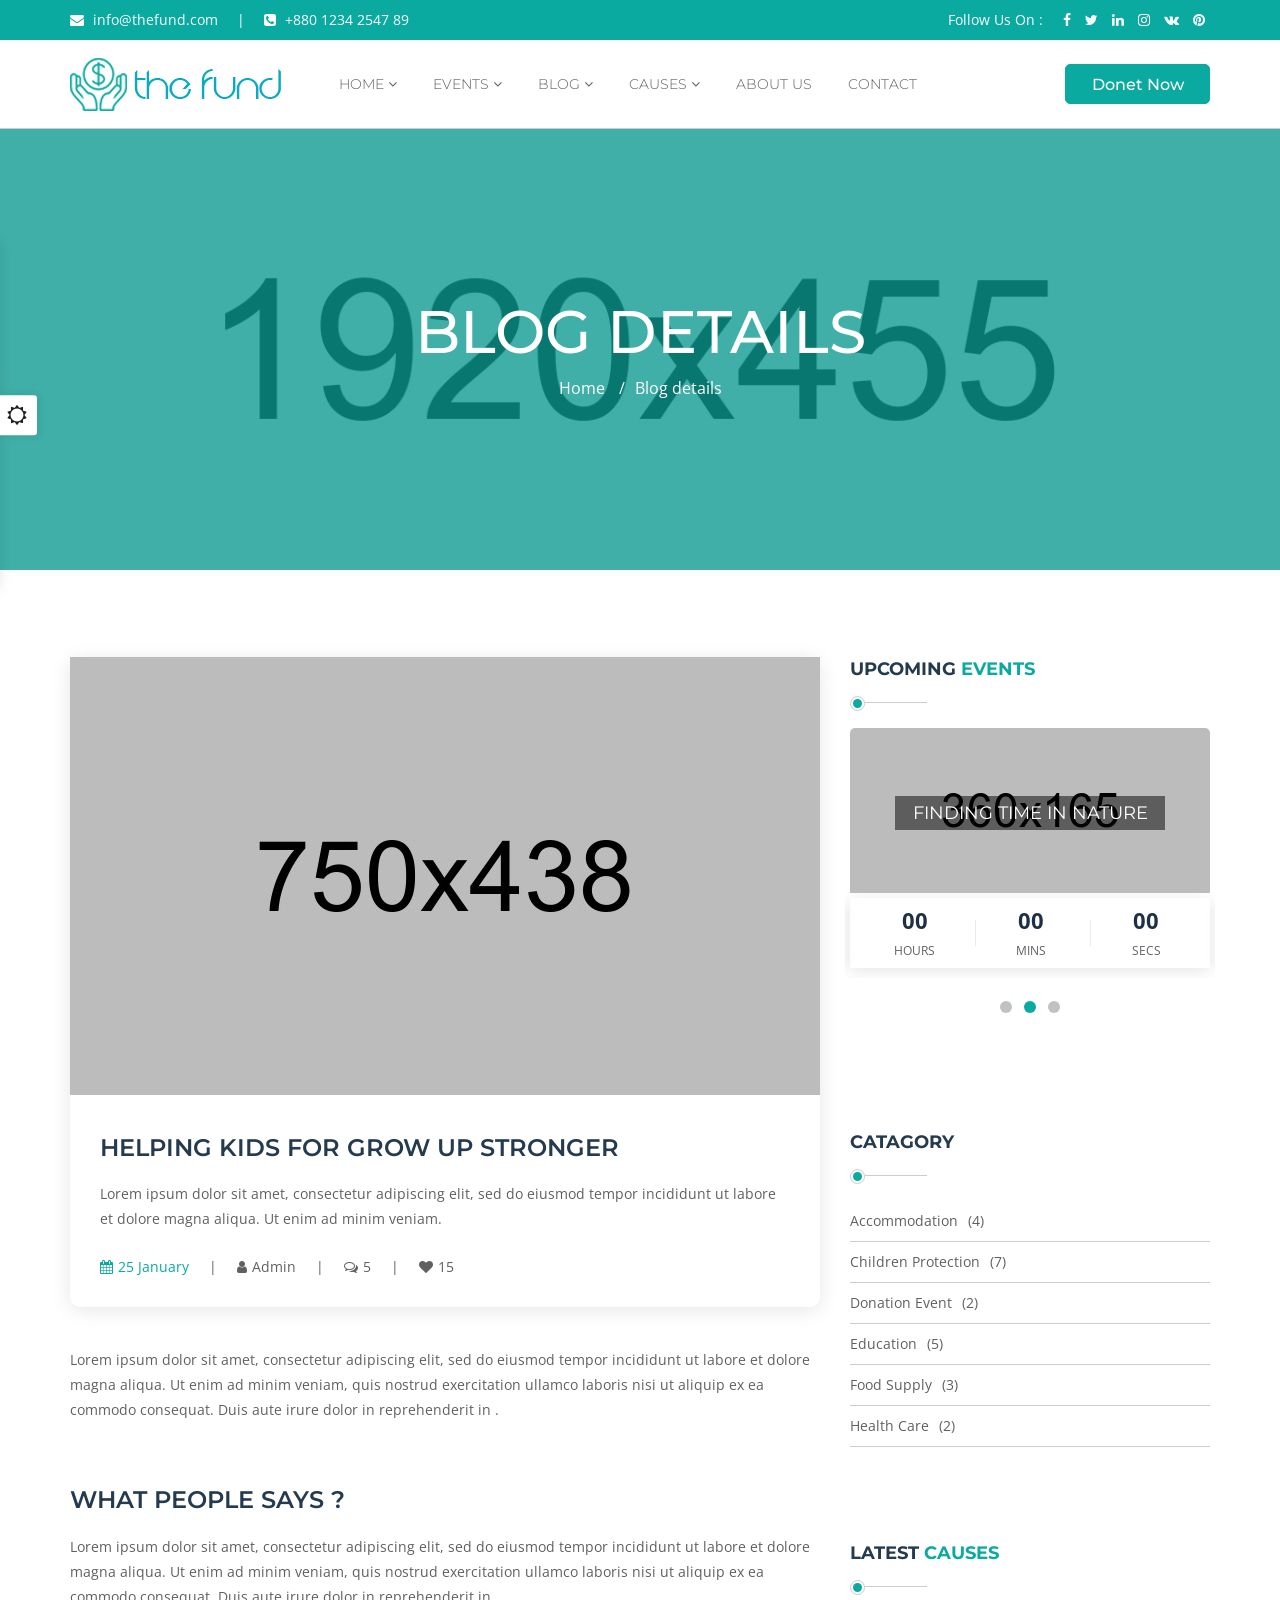
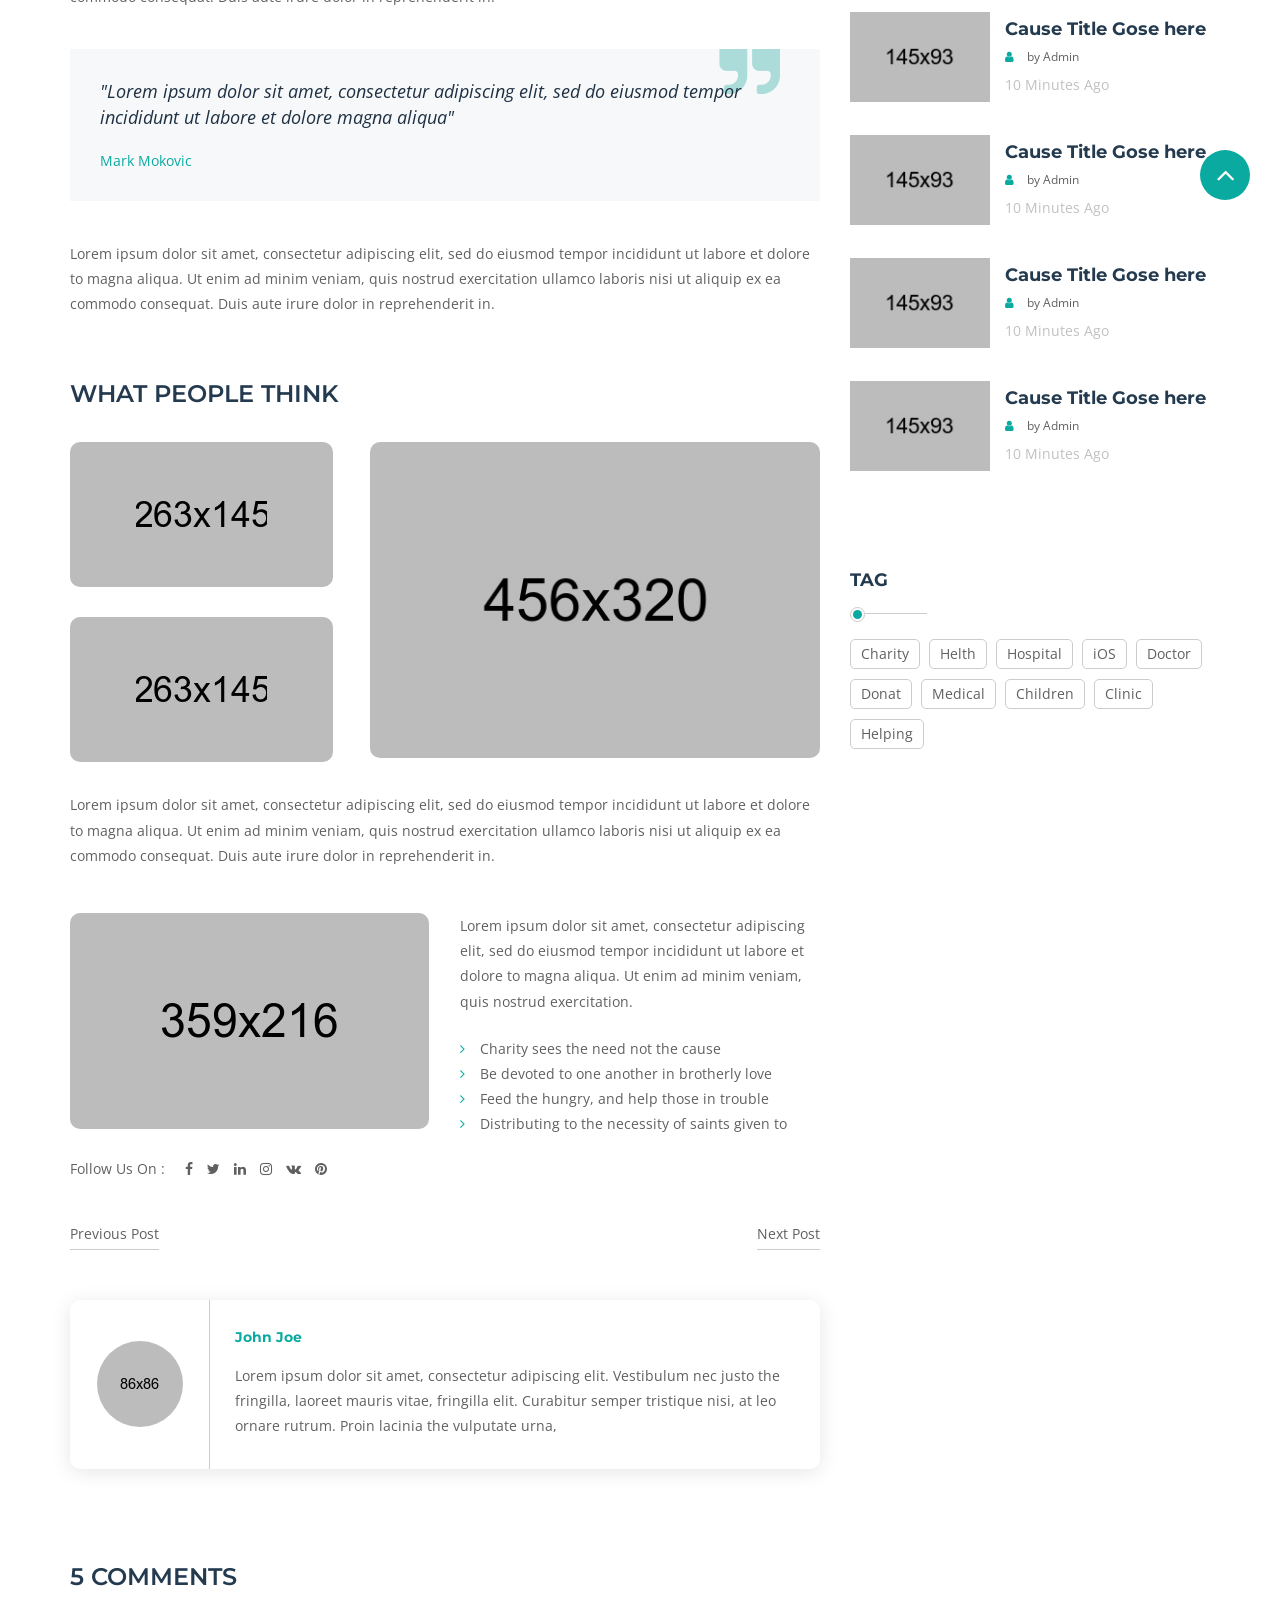
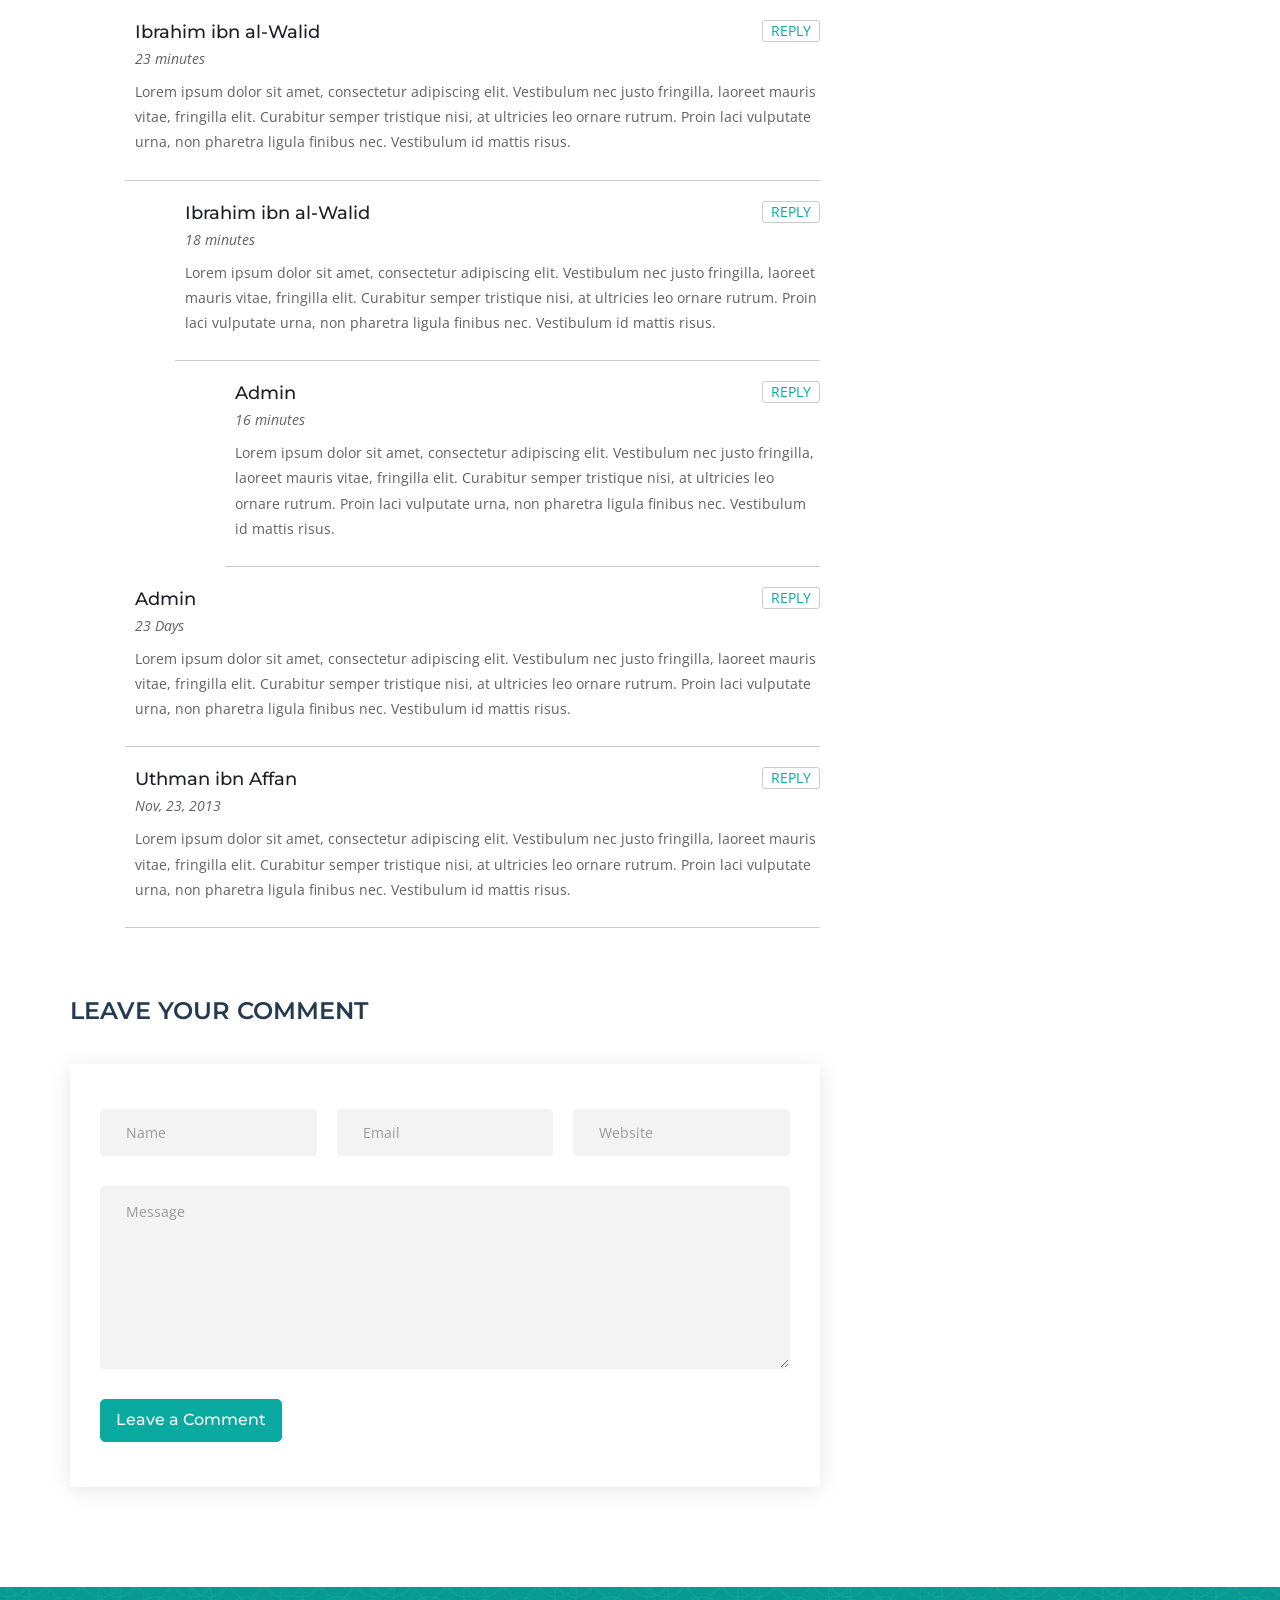
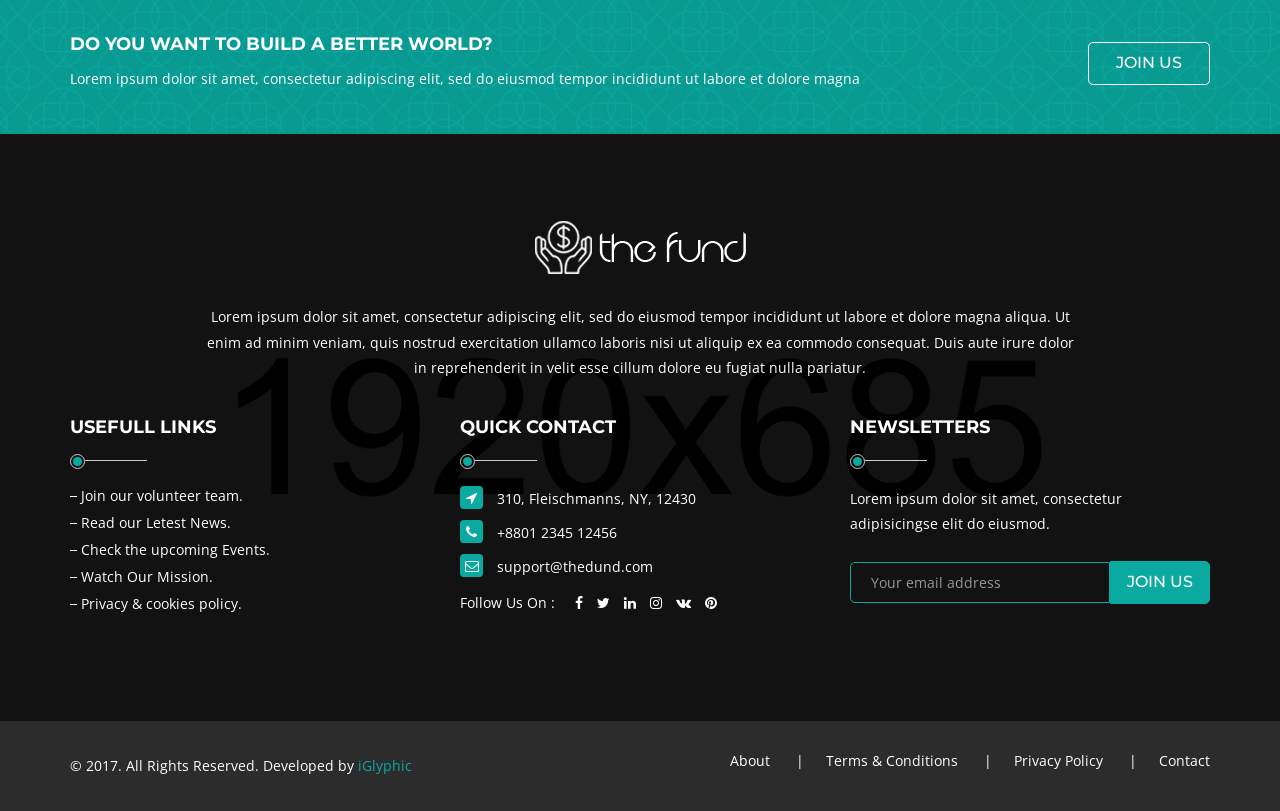
==== blog-details.html @ 868f1529 "agregando contenido original" ====
<!DOCTYPE html>
<html lang="en">
<head>
    <meta charset="utf-8">
    <meta http-equiv="x-ua-compatible" content="ie=edge">
    <title>The Fund</title>
    <meta name="description" content="">
    <meta name="viewport" content="width=device-width, initial-scale=1">
    <!-- ================= Favicon ================== -->
    <link rel="icon" sizes="72x72" href="images/favicon-96x96.png">
    <!-- Google Font -->
    <link href="https://fonts.googleapis.com/css?family=Montserrat:100,200,300,400,500,600,700,800,900%7COpen+Sans:300,400,600,700,800" rel="stylesheet">
    <!-- Font Awesome css-->
    <link rel="stylesheet" href="css/font-awesome.min.css">
    <!-- Bootsrap css-->
    <link rel="stylesheet" href="css/bootstrap.min.css">
    <!-- Magnific Popup-->
    <link rel="stylesheet" href="css/magnific-popup.css">
    <!-- Select2 -->
    <link rel="stylesheet" href="css/select2.min.css">
    <!-- Countdown css-->
   <link rel="stylesheet" href="css/jquery.countdown.css">
    <!-- Animate css-->
    <link rel="stylesheet" href="css/animate.css">
    <!-- Style-->
    <link rel="stylesheet" href="css/style.css">
    <!-- Color Swhicher css-->
	<link data-style="color-style" rel="stylesheet" href="css/color-blue.css">
    <!-- Modernizr-->
    <script src="js/modernizr-2.8.3.min.js"></script>
</head>
<body>
    <!--[if lt IE 8]>
        <p class="browserupgrade">You are using an <strong>outdated</strong> browser. Please <a href="http://browsehappy.com/">upgrade your browser</a> to improve your experience.</p>
    <![endif]-->
    <div class="preloader">
        <div class="loader-inner ball-scale-multiple">
            <div></div>
            <div></div>
            <div></div>
        </div>
    </div>
    <!--/.preloader-->
    <div class="color-shicher-wraper">
        <div class="swhicher-button">
            <button data-att="color-yellow" type="button" class="yellow-bg"></button>
            <button data-att="color-green" type="button" class="green-bg"></button>
            <button data-att="color-cyan" type="button" class="cyan-bg"></button>
            <button data-att="color-red" type="button" class="red-bg"></button><br/>
            <button data-att="color-purple" type="button" class="purple-bg"></button>
            <button data-att="color-pink" type="button" class="pink-bg"></button>
            <button data-att="color-gradient" type="button" class="gradient-bg"></button><br/><br/>
            <div class="tobar-fixed-check">
                <input type="checkbox" id="topbar-fixed"/><label for="topbar-fixed"> Menu fixed when scroll </label>
            </div>
            <div class="backtop-top-check">
                <input type="checkbox" id="backtotop-fixed"/><label for="backtotop-fixed"> Back to top hide/show</label>
            </div>
            <div class="removetopbar">
                <input type="checkbox" id="topbar-checked"/><label for="topbar-checked"> Topbar show/hide </label>
            </div><br/>
            <a href="#" class="btn">Purchase</a>
        </div>
        <div class="setting-button-wrapper">
            <button type="button" class="setting-button"></button>
        </div>
    </div><!--/.color-shicher-wraper-->
    <header class="fund-header">
        <div class="top-bar base-bg">
            <div class="container">
                <div class="row">
                    <div class="col-sm-6 text-xs-center">
                        <div class="top-bar__contact">
                            <i class="fa fa-envelope"></i> <span class="pdl5">info@thefund.com</span>
                            <span class="pdl15 pdr15">|</span>
                            <i class="fa fa-phone-square"></i> <span class="pdl5">+880 1234 2547 89</span>
                        </div>
                    </div>
                    <div class="col-sm-6 text-right text-xs-center">
                        <div class="social-icons ">
                            <span>Follow Us On : </span>
                            <ul class="list-inline pdl20">
                                <li><a href="#"><i class="fa fa-facebook"></i> </a> </li>
                                <li><a href="#"><i class="fa fa-twitter"></i> </a> </li>
                                <li><a href="#"><i class="fa fa-linkedin"></i> </a> </li>
                                <li><a href="#"><i class="fa fa-instagram"></i> </a> </li>
                                <li><a href="#"><i class="fa fa-vk"></i> </a> </li>
                                <li><a href="#"><i class="fa fa-pinterest"></i> </a> </li>
                            </ul>
                        </div>
                    </div>
                </div>
            </div>
        </div>
    </header>
    <nav class="mobile-background-nav">
        <div class="mobile-inner">
            <span class="mobile-menu-close"><i class="icon-icomooon-close"></i></span>
            <ul class="menu-accordion">
                <li><a href="index.html" class="has-submenu">Home <i class="fa fa-angle-down"></i></a>
                    <ul class="dropdown">
                        <li><a href="index.html">Home One</a></li>
                        <li><a href="index-two.html">Home Two</a></li>
                    </ul>
                </li>
                <li><a href="events.html" class="has-submenu">Events<i class="fa fa-angle-down"></i></a>
                    <ul class="dropdown">
                        <li><a href="events.html">Events</a></li>
                        <li><a href="event-details.html">Event Details</a></li>
                    </ul>
                </li>
                <li><a href="blog.html" class="has-submenu">Blog<i class="fa fa-angle-down"></i></a>
                    <ul class="dropdown">
                        <li><a href="blog.html">Blog</a></li>
                        <li><a href="blog-details.html">Blog Details</a></li>
                    </ul>
                </li>
                <li><a href="causes.html" class="has-submenu">Causes<i class="fa fa-angle-down"></i></a>
                    <ul class="dropdown">
                        <li><a href="causes.html">Causes</a></li>
                        <li><a href="causes-details.html">Causes Details</a></li>
                    </ul>
                </li>
                <li><a href="about-us.html">About Us</a></li>
                <li><a href="contact-us.html">Contact</a></li>
           </ul>
        </div>
    </nav>
    <div class="main-menu-area">
        <div class="container">
            <div class="menu-logo">
                <div class="logo">
                    <a href="index.html" class="logo-index"><img src="images/logo.png" alt="" /></a>
                </div>
                <nav id="easy-menu">
                    <ul class="menu-list">
                        <li><a href="index.html">Home <i class="fa fa-angle-down"></i></a>
                            <ul class="dropdown">
                                <li><a href="index.html">Home One</a></li>
                                <li><a href="index-two.html">Home Two</a></li>
                            </ul>
                        </li>
                        <li><a href="events.html">Events <i class="fa fa-angle-down"></i></a>
                            <ul class="dropdown">
                                <li><a href="events.html">Events</a></li>
                                <li><a href="event-details.html">Event Details</a></li>
                            </ul>
                        </li>
                        <li><a href="blog.html">Blog <i class="fa fa-angle-down"></i></a>
                            <ul class="dropdown">
                                <li><a href="blog.html">Blog</a></li>
                                <li><a href="blog-details.html">Blog Details</a></li>
                            </ul>
                        </li>
                        <li><a href="causes.html">Causes <i class="fa fa-angle-down"></i></a>
                            <ul class="dropdown">
                                <li><a href="causes.html">Causes</a></li>
                                <li><a href="causes-details.html">Causes Details</a></li>
                            </ul>
                        </li>
                        <li><a href="about-us.html">About Us</a></li>
                        <li><a href="contact-us.html">Contact</a></li>
                   </ul>
               </nav><!--#easy-menu-->
               <div class="donate-button-wrap">
                   <a href="donate.html" class="btn base-bg hidden-xs hidden-sm">Donet Now</a>
                   <a href="#" class="hidden-lg hidden-md" id="humbarger-icon"><i class="fa fa-bars"></i> </a>
               </div>
            </div>
        </div>
    </div>
    <div class="banner-area banner-area--blog all-text-white text-center">
        <div class="container">
            <div class="row">
                <div class="col-md-12">
                    <h1 class="page-title">BLOG DETAILS</h1>
                    <ul class="fund-breadcumb">
                        <li><a href="index.html">Home</a> </li>
                        <li><a href="blog-details.html">Blog details</a> </li>
                    </ul>
                </div>
            </div>
        </div>
    </div>
    <div class="main-content section-padding">
        <div class="container">
            <div class="row">
                <div class="col-md-8">
                    <div class="blog-details">
                        <div class="blog-details-top mb40">
                            <div class="blog-details-image mb10">
                                <img src="images/blog/blog-details1.jpg" alt="blog details">
                            </div>
                            <div class="blog-details-top__text-content">
                                <h3 class="blog-details__title">HELPING KIDS FOR GROW UP STRONGER</h3>
                                <p>Lorem ipsum dolor sit amet, consectetur adipiscing elit, sed do eiusmod tempor incididunt ut labore et dolore magna aliqua. Ut enim ad minim veniam.</p>
                                <div class="blog-details__meta">
                                    <div class="blog-details__meta-item base-color"><i class="fa fa-calendar pdr5"></i>25 January</div>
                                    <div class="blog-details__meta-item"><i class="fa fa-user pdr5"></i>Admin</div>
                                    <div class="blog-details__meta-item"><i class="fa fa-comments-o pdr5"></i>5</div>
                                    <div class="blog-details__meta-item"><i class="fa fa-heart pdr5"></i>15</div>
                                </div>
                            </div>
                        </div>
                        <p>Lorem ipsum dolor sit amet, consectetur adipiscing elit, sed do eiusmod tempor incididunt ut labore et dolore magna aliqua. Ut enim ad minim veniam, quis nostrud exercitation ullamco laboris nisi ut aliquip ex ea commodo consequat. Duis aute irure dolor in reprehenderit in .</p><br/><br/>
                        <h3 class="blog-details__title">WHAT PEOPLE SAYS ?</h3>
                        <p>Lorem ipsum dolor sit amet, consectetur adipiscing elit, sed do eiusmod tempor incididunt ut labore et dolore magna aliqua. Ut enim ad minim veniam, quis nostrud exercitation ullamco laboris nisi ut aliquip ex ea commodo consequat. Duis aute irure dolor in reprehenderit in.</p>
                        <div class="quote-box ash-white-bg mb40 mt40">
                            <i class="fa fa-quote-left quote-icon"></i>
                            <em class="quote-text nv-color">"Lorem ipsum dolor sit amet, consectetur adipiscing elit, sed do eiusmod tempor  incididunt ut labore et dolore magna aliqua"</em><br/><br/>
                            <span class="base-color">Mark Mokovic</span>
                        </div>
                        <p>Lorem ipsum dolor sit amet, consectetur adipiscing elit, sed do eiusmod tempor incididunt ut labore et dolore to magna aliqua. Ut enim ad minim veniam, quis nostrud exercitation ullamco laboris nisi ut aliquip ex ea commodo consequat. Duis aute irure dolor in reprehenderit in. </p>
                        <br/><br/>
                        <h3 class="blog-details__title">WHAT PEOPLE THINK</h3>
                        <div class="images-box-wrap pdt15">
                            <div class="left-images">
                                <img src="images/blog/blog-details2.jpg" class="mb30 img-round" alt="">
                                <img src="images/blog/blog-details3.jpg" class="mb30 img-round" alt="">
                            </div>
                            <div class="right-images">
                                <img src="images/blog/blog-details4.jpg" class="mb30 img-round" alt="">
                            </div>
                        </div>
                        <p>Lorem ipsum dolor sit amet, consectetur adipiscing elit, sed do eiusmod tempor incididunt ut labore et dolore to magna aliqua. Ut enim ad minim veniam, quis nostrud exercitation ullamco laboris nisi ut aliquip ex ea commodo consequat. Duis aute irure dolor in reprehenderit in. </p><br/>
                        <div class="row">
                            <div class="col-md-6">
                                <img src="images/blog/blog-details5.jpg" class="mb30 img-round" alt="">
                            </div>
                            <div class="col-md-6">
                                <div class="text-content">
                                    <p>Lorem ipsum dolor sit amet, consectetur adipiscing elit, sed do eiusmod tempor incididunt ut labore et dolore to magna aliqua. Ut enim ad minim veniam, quis nostrud exercitation.</p>
                                    <ul class="fund-arrow-left-list pdb10">
                                        <li>Charity sees the need not the cause</li>
                                        <li>Be devoted to one another in brotherly love</li>
                                        <li>Feed the hungry, and help those in trouble</li>
                                        <li>Distributing to the necessity of saints given to</li>
                                    </ul>
                                </div>
                            </div>
                        </div>
                        <div class="social-icons ">
                            <span>Follow Us On : </span>
                            <ul class="list-inline pdl20">
                                <li><a href="#"><i class="fa fa-facebook"></i> </a> </li>
                                <li><a href="#"><i class="fa fa-twitter"></i> </a> </li>
                                <li><a href="#"><i class="fa fa-linkedin"></i> </a> </li>
                                <li><a href="#"><i class="fa fa-instagram"></i> </a> </li>
                                <li><a href="#"><i class="fa fa-vk"></i> </a> </li>
                                <li><a href="#"><i class="fa fa-pinterest"></i> </a> </li>
                            </ul>
                        </div>
                        <div class="blog-details-bottom mt40">
                            <div class="blog-details-navigation mt35 mb50">
                                <a href="#" class="previous-post">Previous Post</a>
                                <a href="#" class="next-post pull-right" >Next Post</a>
                            </div>
                        </div>
                        <div class="author-info">
                            <div class="author-info__image-wrap">
                                <img src="images/blog/author.jpg" class="img-circle" alt="">
                            </div>
                            <div class="author-info__text-content">
                                <h5 class="author-info__name base-color">John Joe</h5>
                                <p>Lorem ipsum dolor sit amet, consectetur adipiscing elit. Vestibulum nec justo the fringilla, laoreet mauris vitae, fringilla elit. Curabitur semper tristique nisi, at leo ornare rutrum. Proin lacinia the vulputate urna,</p>
                            </div>
                        </div>
                        <div class="comments-wrap pdt50 mt45">
                            <h3 class="comments-title">5 COMMENTS</h3>
                            <div class="single-comment-wrap">
                                <div class="single-comment">
                                    <div class="single-comment__image">
                                        <img src="images/blog/comment1.jpg" class="img-circle" alt="">
                                    </div>
                                    <div class="single-comment__text-content">
                                        <h4 class="single-comment__name">Ibrahim ibn al-Walid</h4>
                                        <a href="#" class="single-comment__reply-button base-color">Reply</a>
                                        <em class="single-comment__time-ago">23 minutes</em>
                                        <p>Lorem ipsum dolor sit amet, consectetur adipiscing elit. Vestibulum nec justo fringilla, laoreet mauris vitae, fringilla elit. Curabitur semper tristique nisi, at ultricies leo ornare rutrum. Proin laci vulputate urna, non pharetra ligula finibus nec. Vestibulum id mattis risus.</p>
                                    </div>
                                </div>
                                <div class="single-comment-wrap">
                                    <div class="single-comment">
                                        <div class="single-comment__image">
                                            <img src="images/blog/comment2.jpg" class="img-circle" alt="">
                                        </div>
                                        <div class="single-comment__text-content">
                                            <h4 class="single-comment__name">Ibrahim ibn al-Walid</h4>
                                            <a href="#" class="single-comment__reply-button base-color">Reply</a>
                                            <em class="single-comment__time-ago">18 minutes</em>
                                            <p>Lorem ipsum dolor sit amet, consectetur adipiscing elit. Vestibulum nec justo fringilla, laoreet mauris vitae, fringilla elit. Curabitur semper tristique nisi, at ultricies leo ornare rutrum. Proin laci vulputate urna, non pharetra ligula finibus nec. Vestibulum id mattis risus.</p>
                                        </div>
                                    </div>
                                    <div class="single-comment-wrap">
                                        <div class="single-comment">
                                            <div class="single-comment__image">
                                                <img src="images/blog/comment3.jpg" class="img-circle" alt="">
                                            </div>
                                            <div class="single-comment__text-content">
                                                <h4 class="single-comment__name">Admin</h4>
                                                <a href="#" class="single-comment__reply-button base-color">Reply</a>
                                                <em class="single-comment__time-ago">16 minutes</em>
                                                <p>Lorem ipsum dolor sit amet, consectetur adipiscing elit. Vestibulum nec justo fringilla, laoreet mauris vitae, fringilla elit. Curabitur semper tristique nisi, at ultricies leo ornare rutrum. Proin laci vulputate urna, non pharetra ligula finibus nec. Vestibulum id mattis risus.</p>
                                            </div>
                                        </div>
                                    </div><!--/.single-comment-wrap-->
                                </div><!--/.single-comment-wrap-->
                            </div><!--/.single-comment-wrap-->
                            <div class="single-comment-wrap">
                                <div class="single-comment">
                                    <div class="single-comment__image">
                                        <img src="images/blog/comment1.jpg" class="img-circle" alt="">
                                    </div>
                                    <div class="single-comment__text-content">
                                        <h4 class="single-comment__name">Admin</h4>
                                        <a href="#" class="single-comment__reply-button base-color">Reply</a>
                                        <em class="single-comment__time-ago">23 Days</em>
                                        <p>Lorem ipsum dolor sit amet, consectetur adipiscing elit. Vestibulum nec justo fringilla, laoreet mauris vitae, fringilla elit. Curabitur semper tristique nisi, at ultricies leo ornare rutrum. Proin laci vulputate urna, non pharetra ligula finibus nec. Vestibulum id mattis risus.</p>
                                    </div>
                                </div>
                            </div><!--/.single-comment-wrap-->
                            <div class="single-comment-wrap">
                                <div class="single-comment">
                                    <div class="single-comment__image">
                                        <img src="images/blog/comment4.jpg" class="img-circle" alt="">
                                    </div>
                                    <div class="single-comment__text-content">
                                        <h4 class="single-comment__name">Uthman ibn Affan</h4>
                                        <a href="#" class="single-comment__reply-button base-color">Reply</a>
                                        <em class="single-comment__time-ago">Nov, 23, 2013</em>
                                        <p>Lorem ipsum dolor sit amet, consectetur adipiscing elit. Vestibulum nec justo fringilla, laoreet mauris vitae, fringilla elit. Curabitur semper tristique nisi, at ultricies leo ornare rutrum. Proin laci vulputate urna, non pharetra ligula finibus nec. Vestibulum id mattis risus.</p>
                                    </div>
                                </div>
                            </div><!--/.single-comment-wrap-->
                        </div>
                        <div class="leave-comment pdt50 mt20 mb30">
                            <h3 class="leave-comment__title text-uppercase">Leave Your COMMENT</h3>
                            <form class="leave-comment__form mt40">
                                <div class="leave-comment__top-fields">
                                    <div class="input-group">
                                        <input type="text" placeholder="Name" class="input-group__input form-control">
                                    </div>
                                    <div class="input-group">
                                        <input type="email" placeholder="Email" class="input-group__input form-control">
                                    </div>
                                    <div class="input-group">
                                        <input type="url" placeholder="Website" class="input-group__input form-control">
                                    </div>
                                </div>
                                <div class="input-group">
                                    <textarea class="input-group__textarea form-control" placeholder="Message" rows="8" cols="80"></textarea>
                                </div>
                                <input type="submit" class="btn base-bg" value="Leave a Comment"/>
                            </form>
                        </div>
                    </div>
                </div>
                <div class="col-md-4">
                    <aside class="sidebar">
                        <div class="widget">
                            <div class="widget__heading">
                                <h4 class="widget__title">UPCOMING <span class="base-color">EVENTS</span></h4>
                            </div>
                            <div class="widget__text-content">
                                <div class="upcomming-event-carousel" id="upcomming-event-carousel">
                                    <div class="upcomming-event-carousel__item">
                                        <div class="image text-center">
                                            <a href="#"><img class="event-thumbnail" src="images/sidebar/upcomming-event1.jpg" alt="up">
                                            <h4 class="upcomming-event-carousel__title">Finding Time in Nature</h4></a>

                                        </div>
                                        <div class="event-counter">
                                            <div id="event-counter-one" class="musica-counter-active" data-value-year="2018" data-value-month="9" data-value-day="28" data-value-zone="+10" ></div>
                                        </div>
                                    </div><!--/.upcomming-event-carousel__item-->
                                    <div class="upcomming-event-carousel__item">
                                        <div class="image text-center">
                                            <a href="#"><img class="event-thumbnail" src="images/sidebar/upcomming-event1.jpg" alt="up">
                                            <h4 class="upcomming-event-carousel__title">Finding Time in Nature</h4></a>

                                        </div>
                                        <div class="event-counter">
                                            <div id="event-counter-two" class="musica-counter-active" data-value-year="2018" data-value-month="9" data-value-day="28" data-value-zone="+10" ></div>
                                        </div>
                                    </div><!--/.upcomming-event-carousel__item-->
                                    <div class="upcomming-event-carousel__item">
                                        <div class="image text-center">
                                            <a href="#"><img class="event-thumbnail" src="images/sidebar/upcomming-event1.jpg" alt="up">
                                            <h4 class="upcomming-event-carousel__title">Finding Time in Nature</h4></a>

                                        </div>
                                        <div class="event-counter">
                                            <div id="event-counter-three" class="musica-counter-active" data-value-year="2018" data-value-month="9" data-value-day="28" data-value-zone="+10" ></div>
                                        </div>
                                    </div><!--/.upcomming-event-carousel__item-->
                                </div>
                            </div>
                        </div>
                        <div class="widget widget--category">
                            <div class="widget__heading">
                                <h4 class="widget__title">CATAGORY</h4>
                            </div>
                            <div class="widget__text-content">
                                <ul>
                                    <li><a href="#" class="pdr10">Accommodation</a><span class="post-count">4</span></li>
                                    <li><a href="#" class="pdr10">Children Protection</a><span class="post-count">7</span></li>
                                    <li><a href="#" class="pdr10">Donation Event</a><span class="post-count">2</span></li>
                                    <li><a href="#" class="pdr10">Education</a><span class="post-count">5</span></li>
                                    <li><a href="#" class="pdr10">Food Supply</a><span class="post-count">3</span></li>
                                    <li><a href="#" class="pdr10">Health Care </a><span class="post-count">2</span></li>
                                </ul>

                            </div>
                        </div>
                        <div class="widget">
                            <div class="widget__heading">
                                <h4 class="widget__title">LATEST <span class="base-color">CAUSES</span></h4>
                            </div>
                            <div class="widget__text-content">
                                <div class="widget-latest-causes">
                                    <div class="widget-latest-causes__image-wrap">
                                        <a href="#"><img class="widget-latest-causes__thubnail" src="images/sidebar/latest-causes1.jpg" alt=""></a>
                                    </div>
                                    <div class="widget-latest-causes__text-content">
                                        <h4 class="widget-latest-causes__title"><a href="#">Cause Title Gose here</a></h4>
                                        <div class="widget-latest-causes__admin small-text">
                                            <i class="base-color fa fa-user widget-latest-causes__admin-icon"></i>
                                            by <a href="#">Admin</a>
                                        </div>
                                        <div class="widget-latest-causes__time text-mute">
                                            10 Minutes Ago
                                        </div>
                                    </div>
                                </div><!--/.widget-latest-causes-->
                                <div class="widget-latest-causes">
                                    <div class="widget-latest-causes__image-wrap">
                                        <a href="#"><img class="widget-latest-causes__thubnail" src="images/sidebar/latest-causes2.jpg" alt=""></a>
                                    </div>
                                    <div class="widget-latest-causes__text-content">
                                        <h4 class="widget-latest-causes__title"><a href="#">Cause Title Gose here</a></h4>
                                        <div class="widget-latest-causes__admin small-text">
                                            <i class="base-color fa fa-user widget-latest-causes__admin-icon"></i>
                                            by <a href="#">Admin</a>
                                        </div>
                                        <div class="widget-latest-causes__time text-mute">
                                            10 Minutes Ago
                                        </div>
                                    </div>
                                </div><!--/.widget-latest-causes-->
                                <div class="widget-latest-causes">
                                    <div class="widget-latest-causes__image-wrap">
                                        <a href="#"><img class="widget-latest-causes__thubnail" src="images/sidebar/latest-causes3.jpg" alt=""></a>
                                    </div>
                                    <div class="widget-latest-causes__text-content">
                                        <h4 class="widget-latest-causes__title"><a href="#">Cause Title Gose here</a></h4>
                                        <div class="widget-latest-causes__admin small-text">
                                            <i class="base-color fa fa-user widget-latest-causes__admin-icon"></i>
                                            by <a href="#">Admin</a>
                                        </div>
                                        <div class="widget-latest-causes__time text-mute">
                                            10 Minutes Ago
                                        </div>
                                    </div>
                                </div><!--/.widget-latest-causes-->
                                <div class="widget-latest-causes">
                                    <div class="widget-latest-causes__image-wrap">
                                        <a href="#"><img class="widget-latest-causes__thubnail" src="images/sidebar/latest-causes4.jpg" alt=""></a>
                                    </div>
                                    <div class="widget-latest-causes__text-content">
                                        <h4 class="widget-latest-causes__title"><a href="#">Cause Title Gose here</a></h4>
                                        <div class="widget-latest-causes__admin small-text">
                                            <i class="base-color fa fa-user widget-latest-causes__admin-icon"></i>
                                            by <a href="#">Admin</a>
                                        </div>
                                        <div class="widget-latest-causes__time text-mute">
                                            10 Minutes Ago
                                        </div>
                                    </div>
                                </div><!--/.widget-latest-causes-->
                            </div>
                        </div>
                        <div class="widget widget--tags">
                            <div class="widget__heading">
                                <h4 class="widget__title">TAG</h4>
                            </div>
                            <div class="widget__text-content">
                                <a href="#">Charity</a>
                                <a href="#">Helth</a>
                                <a href="#">Hospital</a>
                                <a href="#">iOS</a>
                                <a href="#">Doctor</a>
                                <a href="#">Donat</a>
                                <a href="#">Medical</a>
                                <a href="#">Children</a>
                                <a href="#">Clinic</a>
                                <a href="#">Helping</a>
                            </div>
                        </div>
                    </aside>
                </div>
            </div>
        </div>
    </div>
    <div class="join-us-section all-text-white">
        <div class="container">
            <div class="row">
                <div class="col-md-12">
                    <div class="join-us">
                        <div class="join-us__text-content">
                            <h4 class="join-us__title">DO YOU WANT TO BUILD A BETTER WORLD?</h4>
                            <p>Lorem ipsum dolor sit amet, consectetur adipiscing elit, sed do eiusmod tempor incididunt ut labore et dolore magna</p>
                        </div>
                        <div class="pdb30 pdt10">
                            <a href="#" class="btn">JOIN US</a>
                        </div>
                    </div>
                </div>
            </div>
        </div>
    </div>
    <footer class="fund-footer">
        <div class="main-footer all-text-white section-padding">
            <div class="container">
                <div class="row">
                    <div class="col-md-12">
                        <div class="main-footer__top text-center pdb10">
                            <a href="#" class="footer-logo"><img src="images/white-logo.png" alt="logo"></a>
                            <p>Lorem ipsum dolor sit amet, consectetur adipiscing elit, sed do eiusmod tempor incididunt ut labore et dolore magna aliqua. Ut enim ad minim veniam, quis nostrud exercitation ullamco laboris nisi ut aliquip ex ea commodo consequat. Duis aute irure dolor in reprehenderit in  velit esse cillum dolore eu fugiat nulla pariatur. </p>
                        </div>
                    </div>
                </div>
                <div class="row row-eq-rs-height">
                    <div class="col-md-4 col-sm-6 col-xs-12">
                        <div class="widget widget--footer widget--userfull-link">
                            <div class="widget__heading">
                                <h4 class="widget__title">USEFULL LINKS</h4>
                            </div>
                            <div class="widget__text-content">
                                <ul>
                                    <li>Join our volunteer team.</li>
                                    <li>Read our Letest News.</li>
                                    <li>Check the upcoming Events.</li>
                                    <li>Watch Our Mission.</li>
                                    <li>Privacy & cookies policy.</li>
                                </ul>
                            </div>
                        </div><!--/.widget-->
                    </div>
                    <div class="col-md-4 col-sm-6 col-xs-12">
                        <div class="widget widget--footer widget--contact">
                            <div class="widget__heading">
                                <h4 class="widget__title">QUICK CONTACT</h4>
                            </div>
                            <div class="widget__text-content">
                                <div class="contact-way">
                                    <span class="base-bg contact-icon"><i class="fa fa-location-arrow"></i></span>
                                    <span class="contact-text">310, Fleischmanns, NY, 12430</span>
                                </div>
                                <div class="contact-way">
                                    <span class="base-bg contact-icon"><i class="fa fa-phone"></i></span>
                                    <span class="contact-text">+8801 2345 12456</span>
                                </div>
                                <div class="contact-way">
                                    <span class="base-bg contact-icon"><i class="fa fa-envelope-o"></i></span>
                                    <span class="contact-text">support@thedund.com</span>
                                </div>
                                <div class="social-icons pdt5">
                                    <span>Follow Us On : </span>
                                    <ul class="list-inline pdl20">
                                        <li><a href="#"><i class="fa fa-facebook"></i> </a> </li>
                                        <li><a href="#"><i class="fa fa-twitter"></i> </a> </li>
                                        <li><a href="#"><i class="fa fa-linkedin"></i> </a> </li>
                                        <li><a href="#"><i class="fa fa-instagram"></i> </a> </li>
                                        <li><a href="#"><i class="fa fa-vk"></i> </a> </li>
                                        <li><a href="#"><i class="fa fa-pinterest"></i> </a> </li>
                                    </ul>
                                </div>
                            </div>
                        </div><!--/.widget-->
                    </div>
                    <div class="col-md-4 col-sm-6 col-xs-12">
                        <div class="widget widget--footer widget--userfull-link">
                            <div class="widget__heading">
                                <h4 class="widget__title">NEWSLETTERS</h4>
                            </div>
                            <div class="widget__text-content">
                                <p>Lorem ipsum dolor sit amet, consectetur adipisicingse elit do eiusmod.</p>
                                <form class="newsletter-form">
                                    <input type="email" placeholder="Your email address" class="form-control newsletter-form__input" />
                                    <input type="submit"  value="JOIN US" class="btn base-bg newsletter-form__submit">
                                </form>
                            </div>
                        </div><!--/.widget-->
                    </div>
                </div>
            </div>
        </div>
        <div class="copyright-area all-text-white pdt25 pdb25">
            <div class="container">
                <div class="row">
                    <div class="col-md-6 col-sm-6">
                        <div class="copyright-text text-xs-center">
                            &copy; 2017. All Rights Reserved. Developed by <span class="base-color">iGlyphic</span>
                        </div>
                    </div>
                    <div class="col-md-6 col-sm-6">
                        <ul class="footer-menu text-xs-center">
                            <li><a href="#">About</a></li>
                            <li><a href="#">Terms & Conditions</a></li>
                            <li><a href="#">Privacy Policy</a></li>
                            <li><a href="#">Contact</a></li>
                        </ul>
                    </div>
                </div>
            </div>
        </div>
        <a href="#" id="toTop" class="cd-top"><i class="fa fa-angle-up"></i></a>
    </footer>
    <!-- // End Footer  -->
    <!-- == jQuery Librery == -->
    <script src="js/jquery-2.2.4.min.js"></script>
    <!-- == Bootsrap js File == -->
    <script src="js/bootstrap.min.js"></script>
    <!-- == mixitup == -->
    <script src="js/mixitup.min.js"></script>
    <!-- == Select 2 == -->
    <script src="js/select2.min.js"></script>
    <!-- == Select 2 == -->
    <script src="js/jquery.colorbox-min.js"></script>
    <!-- == Slick == -->
    <script src="js/slick.min.js"></script>
    <!-- == Counter == -->
    <script src="js/jquery.waypoints.min.js"></script>
    <script src="js/jquery.counterup.min.js"></script>
    <!-- == Countdown == -->
    <script src="js/jquery.plugin.js"></script>
    <script src="js/jquery.countdown.min.js"></script>
    <!-- == custom Js File == -->
    <script src="js/custom.js"></script>
    </body>
</html>
---- css/style.css ----
/*------------------------------------------------------------------
	Template Name:	The Fund
    Template URI:
    Description ::
    Author:
    Author URI:
    License:
    License URI:
    Version: 1.0
    */
/*
    ========================================================================
    Index
    ------------------------------------------------------------------------

    # -  1.0 - All Global css
    # -  2.0 - Heading Tag
    # -  3.0 - Header
    # -  4.0 - Menu Area
    # -  5.0 - Button
    # -  6.0 - Feature
    # -  7.0 - Help Us
    # -  8.0 - Volunteer
    # -  9.0 - Gallery
    # - 10.0 - Events
    # - 11.0 - Blog
    # - 12.0 - Testimonial
    # - 13.0 - Join Us
    # - 14.0 - Footer
    # - 15.0 - Widget
    # - 16.0 - Slider
    # - 17.0 - Slick Slider
    # - 18.0 - Form Element
    # - 19.0 - Popup
    # - 20.0 - Causes
    # - 21.0 - Client
    # - 22.0 - Banner
    # - 23.0 - About us
    # - 24.0 - Counter
    # - 25.0 - Contact Us
    # - 26.0 - Donate
    # - 27.0 - Error
    # - 28.0 - Color Swhicher
    # - 29.0 - Preloader
    */
@media (max-width: 480px) {
  .col-xxs-12 {
    width: 100%;
  }
}

@media (max-width: 991px) {
  .row-eq-rs-height {
    display: -webkit-flex;
    display: -ms-flexbox;
    display: flex;
    -webkit-flex-wrap: wrap;
    -ms-flex-wrap: wrap;
    flex-wrap: wrap;
    -moz-box-pack: center;
    -webkit-justify-content: center;
    -ms-flex-pack: center;
    justify-content: center;
  }
  .text-sm-center {
    text-align: center;
  }
}

@media (max-width: 767px) {
  .text-xs-center {
    text-align: center;
  }
}

/*      All Global css
----------------------------*/
body {
  font-family: "Open Sans", sans-serif;
  font-size: 14px;
  font-weight: 400;
  color: #606060;
}

ul, ol {
  margin: 0;
  padding: 0;
}

ul, ol {
  list-style: none;
}

a {
  -webkit-transition: all 0.3s ease 0s;
  -moz-transition: all 0.3s ease 0s;
  -o-transition: all 0.3s ease 0s;
  -ms-transition: all 0.3s ease 0s;
  transition: all 0.3s ease 0s;
  font-weight: 400;
  color: #606060;
}

a:hover, a:focus, a.active {
  text-decoration: none;
  outline: none;
  color: #0aaaa0;
}

input {
  -webkit-transition: all 0.3s ease 0s;
  -moz-transition: all 0.3s ease 0s;
  -o-transition: all 0.3s ease 0s;
  -ms-transition: all 0.3s ease 0s;
  transition: all 0.3s ease 0s;
}

label {
  font-weight: normal;
}

input[type="text"]:focus,
input[type="password"]:focus,
input[type="date"]:focus,
input[type="url"]:focus,
input[type="search"]:focus,
input[type="text"]:focus,
input[type="email"]:focus,
input[type="time"]:focus,
input[type="text"]:focus,
.form-control:focus, textarea:focus, textarea.form-control:focus {
  box-shadow: none;
  outline: 0;
  border-color: #0aaaa0;
}

input[type="submit"]:focus {
  outline: 0;
}

/*  Heading Tag
-------------------*/
h1, h2, h3, h4, h5, h6 {
  color: #243a4f;
  font-weight: 700;
  font-family: "Montserrat", sans-serif;
}

h1 a, h2 a, h3 a, h4 a, h5 a, h6 a {
  color: inherit;
  font-weight: inherit;
}

h1 {
  font-size: 60px;
  line-height: 60px;
}

h2 {
  font-size: 42px;
  line-height: 55px;
  font-weight: 700;
  margin: 0;
}

h3 {
  font-size: 24px;
  margin-top: 0;
  font-weight: 600;
}

h4 {
  font-size: 18px;
  line-height: 24px;
  margin-top: 0;
  margin-bottom: 18px;
}

h5 {
  font-size: 14px;
  line-height: 24px;
}

img {
  max-width: 100%;
}

.all-text-white * {
  color: #fff;
}

.all-text-white .btn {
  color: #fff;
  border-color: #cccccc;
}

.all-text-white .btn:hover {
  border-color: #0aaaa0;
  background: #0aaaa0;
}

.img-round {
  border-radius: 10px;
}

.disinb {
  display: inline-block;
}

.fix {
  overflow: hidden;
}

p {
  font-family: "Open Sans", sans-serif;
  margin-bottom: 25px;
  line-height: 1.8;
}

.clear {
  clear: both;
}

.section-padding {
  padding-top: 87px;
  padding-bottom: 70px;
}

@media (max-width: 767px) {
  .section-padding {
    padding-top: 65px;
    padding-bottom: 50px;
  }
}

.section-heading.text-center p {
  margin-left: auto;
  margin-right: auto;
}

.section-heading {
  padding-bottom: 7px;
}

.section-title {
  font-size: 42px;
  font-weight: 600;
  text-transform: uppercase;
  margin-bottom: 5px;
}

@media (max-width: 767px) {
  .section-title {
    font-size: 32px;
    line-height: 40px;
    margin-bottom: 14px;
  }
}

.section-title--small {
  font-size: 30px;
}

.section-sub-title {
  font-size: 16px;
}

.heading-label-four {
  font-size: 18px;
  font-weight: 600;
}

.section-heading.md-padding {
  padding-bottom: 40px;
}

.section-heading.sm-padding {
  padding-bottom: 20px;
}

.section-heading-separator {
  width: 163px;
  background: #cccccc;
  height: 1px;
  margin: 30px auto;
  position: relative;
}

.section-heading-separator:before {
  position: absolute;
  top: -8px;
  left: 0;
  right: 0;
  margin-left: auto;
  margin-right: auto;
  background: #fff;
  border: 1px solid #cccccc;
  content: '';
  width: 15px;
  height: 15px;
  border-radius: 100%;
}

.section-heading-separator:after {
  position: absolute;
  top: -5px;
  left: 0;
  right: 0;
  margin-left: auto;
  margin-right: auto;
  background: #0aaaa0;
  content: '';
  width: 9px;
  height: 9px;
  border-radius: 100%;
}

.section-heading-separator--small {
  width: 95px;
  margin: 17px auto;
}

.section-heading-separator--left-align {
  width: 90px;
  margin-left: 0;
  margin-top: 12px;
}

.section-heading-separator--left-align:before {
  margin-left: 0;
}

.section-heading-separator--left-align:after {
  margin-left: 0;
  left: 3px;
}

.max-width-620 {
  max-width: 620px;
}

.max-width-470 {
  max-width: 470px;
}

.max-width-800 {
  max-width: 800px;
}

.over-x-hidden {
  overflow-x: hidden;
}

.base-color {
  color: #0aaaa0;
}

.base-bg {
  background: #0aaaa0;
  color: #fff;
}

.base-bg h1, .base-bg h2, .base-bg h3, .base-bg h4, .base-bg h5, .base-bg h6, .base-bg a, .base-bg p, .base-bg span {
  color: #fff;
}

.base-bg .base-color {
  color: #0aaaa0;
}

.base-bg .nv-color {
  color: #1e3042;
}

.red-color {
  color: #ff0000;
}

.small-text {
  font-size: 12px;
}

.ash-white-bg {
  background: #f7f8fa;
}

.nv-color {
  color: #1e3042;
}

.text-mute {
  color: #c1c1c1;
}

hr {
  border-color: #cccccc;
}

@font-face {
  font-family: 'icomoon';
  src: url("../fonts/icomoon.eot?ume250");
  src: url("../fonts/icomoon.eot?ume250#iefix") format("embedded-opentype"), url("../fonts/icomoon.ttf?ume250") format("truetype"), url("../fonts/icomoon.woff?ume250") format("woff"), url("../fonts/icomoon.svg?ume250#icomoon") format("svg");
  font-weight: normal;
  font-style: normal;
}

[class^="icon-icomooon"], [class*=" icon-icomooon"] {
  /* use !important to prevent issues with browser extensions that change fonts */
  font-family: 'icomoon' !important;
  speak: none;
  font-style: normal;
  font-weight: normal;
  font-variant: normal;
  text-transform: none;
  line-height: 1;
  /* Better Font Rendering =========== */
  -webkit-font-smoothing: antialiased;
  -moz-osx-font-smoothing: grayscale;
}

.icon-icomooon-brain:before {
  content: "\e900";
}

.icon-icomooon-close:before {
  content: "\e901";
}

.icon-icomooon-contract:before {
  content: "\e902";
}

.icon-icomooon-ecology:before {
  content: "\e903";
}

.icon-icomooon-magnifying-glass-browser:before {
  content: "\e904";
}

.icon-icomooon-maps-and-flags:before {
  content: "\e905";
}

.icon-icomooon-message:before {
  content: "\e906";
}

.icon-icomooon-play-button:before {
  content: "\e907";
}

.icon-icomooon-play-button-two:before {
  content: "\e908";
}

.icon-icomooon-quotations-button:before {
  content: "\e909";
}

.icon-icomooon-quotes:before {
  content: "\e90a";
}

.icon-icomooon-seo:before {
  content: "\e90b";
}

.icon-icomooon-telephone-auricular-with-cable:before {
  content: "\e90c";
}

/* -----------------------------------
** Start Padding Space
-------------------------------------*/
.pdt5 {
  padding-top: 5px;
}

.pdt10 {
  padding-top: 10px;
}

.pdt15 {
  padding-top: 15px;
}

.pdt20 {
  padding-top: 20px;
}

.pdt25 {
  padding-top: 25px;
}

.pdt30 {
  padding-top: 30px;
}

.pdt35 {
  padding-top: 35px;
}

.pdt40 {
  padding-top: 40px;
}

.pdt45 {
  padding-top: 45px;
}

.pdt50 {
  padding-top: 50px;
}

.pdb5 {
  padding-bottom: 5px;
}

.pdb10 {
  padding-bottom: 10px;
}

.pdb15 {
  padding-bottom: 15px;
}

.pdb20 {
  padding-bottom: 20px;
}

.pdb25 {
  padding-bottom: 25px;
}

.pdb30 {
  padding-bottom: 30px;
}

.pdb35 {
  padding-bottom: 35px;
}

.pdb40 {
  padding-bottom: 40px;
}

.pdb45 {
  padding-bottom: 45px;
}

.pdb50 {
  padding-bottom: 50px;
}

.pdr0 {
  padding-right: 0;
}

.pdl0 {
  padding-left: 0;
}

.pdl5 {
  padding-left: 5px;
}

.pdl10 {
  padding-left: 10px;
}

.pdl15 {
  padding-left: 15px;
}

.pdl20 {
  padding-left: 20px;
}

.pdl25 {
  padding-left: 25px;
}

.pdl30 {
  padding-left: 30px;
}

.pdr60 {
  padding-right: 60px;
}

.pdl60 {
  padding-left: 60px;
}

.pdr5 {
  padding-right: 5px;
}

.pdr10 {
  padding-right: 10px;
}

.pdr15 {
  padding-right: 15px;
}

.pdr20 {
  padding-right: 20px;
}

.pdr25 {
  padding-right: 25px;
}

.pdr30 {
  padding-right: 30px;
}

.pdt0 {
  padding-top: 0 !important;
}

.pdb0 {
  padding-bottom: 0 !important;
}

/* -----------------------------------
** End Padding Space
-------------------------------------*/
/* -----------------------------------
** Start Margin Space
-------------------------------------*/
.mt5 {
  margin-top: 5px;
}

.mt10 {
  margin-top: 10px;
}

.mt15 {
  margin-top: 15px;
}

.mt20 {
  margin-top: 20px;
}

.mt25 {
  margin-top: 25px;
}

.mt30 {
  margin-top: 30px;
}

.mt35 {
  margin-top: 35px;
}

.mt40 {
  margin-top: 40px;
}

.mt45 {
  margin-top: 45px;
}

.mt50 {
  margin-top: 50px;
}

.mt100 {
  margin-top: 100px;
}

.mt80 {
  margin-top: 80px;
}

.mb5 {
  margin-bottom: 5px;
}

.mb10 {
  margin-bottom: 10px;
}

.mb15 {
  margin-bottom: 15px;
}

.mb20 {
  margin-bottom: 20px;
}

.mb25 {
  margin-bottom: 25px;
}

.mb30 {
  margin-bottom: 30px;
}

.mb35 {
  margin-bottom: 35px;
}

.mb40 {
  margin-bottom: 40px;
}

.mb45 {
  margin-bottom: 45px;
}

.mb50 {
  margin-bottom: 50px;
}

.mt0 {
  margin-top: 0 !important;
}

.mb0 {
  margin-bottom: 0 !important;
}

.ml-auto {
  margin-left: auto;
}

.mr-auto {
  margin-right: auto;
}

.no-margin {
  margin: 0 !important;
}

.no-padding {
  padding: 0 !important;
}

.no-border {
  border: 0 !important;
}

/* -----------------------------------
** End Margin Space
-------------------------------------*/
.max-width-630 {
  max-width: 630px;
}

/* -----------------------------------
** Header
-------------------------------------*/
.social-icons {
  display: flex;
  margin-left: auto;
}

.top-bar {
  padding-top: 10px;
}

@media (max-width: 767px) {
  .top-bar {
    padding-top: 5px;
  }
}

.top-bar .social-icons {
  justify-content: flex-end;
  padding-bottom: 10px;
}

@media (max-width: 767px) {
  .top-bar .social-icons {
    justify-content: center;
    padding-bottom: 5px;
  }
}

.top-bar__contact {
  padding-bottom: 10px;
}

@media (max-width: 767px) {
  .top-bar__contact {
    padding-bottom: 5px;
  }
}

@media (max-width: 767px) {
  .top-bar__contact span:first-of-type {
    padding-right: 10px;
  }
  .top-bar__contact .pdl15.pdr15 {
    display: none;
  }
}

@media (max-width: 665px) {
  .top-bar .col-xs-6, .top-bar .col-sm-6 {
    width: 100%;
  }
}

.menu-logo {
  display: flex;
  width: 100%;
  align-items: center;
}

@media (max-width: 1199px) {
  .menu-logo .logo {
    max-width: 150px;
  }
}

.menu-logo .donate-button-wrap {
  margin-left: auto;
}

.menu-logo .donate-button-wrap .btn {
  width: 145px;
  height: 40px;
}

.main-menu-area {
  background: rgba(255, 255, 255, 0.9);
  box-shadow: 0 8px 7px rgba(255, 255, 255, 0.1);
  border-bottom: 1px solid #cccccc;
}

@media (max-width: 991px) {
  .main-menu-area {
    padding-top: 10px;
    padding-bottom: 10px;
  }
}

.main-menu-area--absolute {
  position: absolute;
  width: 100%;
  top: 0;
  z-index: 987;
  left: 0;
}

/* -----------------------------------
** Menu Area
-------------------------------------*/
#easy-menu > ul {
  float: right;
  padding-left: 40px;
}

#easy-menu > ul > li {
  margin: 0 13px;
  position: relative;
}

@media (max-width: 1199px) {
  #easy-menu > ul > li {
    margin: 0 9px;
  }
}

#easy-menu > ul > li:before {
  position: absolute;
  left: 0;
  bottom: 0;
  background: #0aaac0;
  content: '';
  width: 0;
  height: 4px;
  transition: .3s;
  display: none;
}

#easy-menu > ul > li:hover:before {
  width: 100%;
}

#easy-menu > ul > li:hover > a {
  color: #0aaaa0;
}

#easy-menu > ul > li > a {
  color: #606060;
  font-weight: 300;
  padding: 37px 5px;
  font-size: 14px;
  position: relative;
  text-transform: uppercase;
  font-family: "Montserrat", sans-serif;
}

@media (max-width: 1199px) {
  #easy-menu > ul > li > a {
    padding: 27px 5px;
  }
}

#easy-menu,
#easy-menu ul,
#easy-menu ul li,
#easy-menu ul li a {
  border: 0;
  list-style: none;
  line-height: 1;
  display: block;
  position: relative;
  box-sizing: border-box;
}

#easy-menu > ul > li {
  float: left;
}

#easy-menu ul ul {
  position: absolute;
  left: -9999px;
  background: #fff;
  z-index: 6;
  padding: 15px 26px 15px 26px;
  margin-top: 10px;
  transition-property: margin-top;
  transition-duration: .2s;
  transition-timing-function: ease-in-out;
}

#easy-menu ul ul li {
  border-bottom: 1px solid rgba(255, 255, 255, 0.07);
}

#easy-menu ul ul li {
  padding: 12px 0;
}

#easy-menu ul ul li a {
  position: relative;
}

#easy-menu ul ul li a:hover {
  color: #0aaaa0;
}

#easy-menu ul ul li a:after {
  font-family: 'FontAwesome';
  content: "\f105";
  float: right;
}

#easy-menu ul ul li {
  transition: all .25s ease;
}

#easy-menu li:hover > ul {
  left: auto;
  margin-top: 0;
}

#easy-menu ul ul ul {
  margin-left: 100%;
  transition: .3s;
}

#easy-menu ul ul li:last-child {
  border-bottom: 0;
}

#easy-menu ul ul li a {
  width: 150px;
}

#easy-menu ul ul > li.has-sub:hover > a:before {
  top: 17px;
  height: 0;
}

@media (max-width: 991px) {
  nav {
    width: 100%;
  }
  #easy-menu .button {
    display: block;
    margin-top: -6px;
  }
  #easy-menu {
    width: 100%;
  }
  #easy-menu ul {
    width: 100%;
    display: none;
  }
  #easy-menu ul li {
    width: 100%;
    border-top: 1px solid rgba(164, 181, 224, 0.17);
  }
  #easy-menu ul ul li,
  #easy-menu li:hover > ul > li {
    height: auto;
  }
  #easy-menu ul li a,
  #easy-menu ul ul li a {
    width: 100%;
    border-bottom: 0;
  }
  #easy-menu > ul > li {
    float: none;
  }
  #easy-menu ul ul li a {
    padding-left: 25px;
  }
  #easy-menu ul ul ul li a {
    padding-left: 35px;
  }
  #easy-menu ul ul,
  #easy-menu ul ul ul {
    position: relative;
    left: 0;
    width: 100%;
    margin: 0;
    text-align: left;
  }
  #easy-menu > ul > li.has-sub > a:after,
  #easy-menu > ul > li.has-sub > a:before,
  #easy-menu ul ul > li.has-sub > a:after,
  #easy-menu ul ul > li.has-sub > a:before {
    display: none;
  }
  #easy-menu .button {
    width: 25px;
    height: 26px;
    position: absolute;
    right: 5px;
    top: 22px;
    cursor: pointer;
    z-index: 12399994;
    transition: 0s;
  }
  #easy-menu .submenu-button {
    position: absolute;
    z-index: 99;
    right: 0;
    top: 0;
    display: block;
    border-left: 1px solid rgba(164, 181, 224, 0.17);
    height: 46px;
    width: 46px;
    cursor: pointer;
  }
  .menu-area .menu-list > li a {
    padding: 16px 0;
  }
  #easy-menu ul ul {
    border: 0;
    padding: 0;
  }
  #easy-menu ul ul li:first-child {
    border: 0;
  }
  #easy-menu ul ul .submenu-button {
    height: 46px;
    width: 46px;
  }
  #easy-menu .submenu-button:after {
    position: absolute;
    top: 22px;
    right: 19px;
    width: 8px;
    height: 2px;
    display: block;
    background: #828282;
    content: '';
  }
  #easy-menu ul ul .submenu-button:after {
    top: 22px;
    right: 13px;
  }
  #easy-menu .submenu-button.submenu-opened:after {
    background: #828282;
  }
  #easy-menu .submenu-button:before {
    position: absolute;
    top: 19px;
    right: 22px;
    display: block;
    width: 2px;
    height: 8px;
    background: #828282;
    content: '';
  }
  #easy-menu ul ul .submenu-button:before {
    top: 19px;
    right: 16px;
  }
  #easy-menu .submenu-button.submenu-opened:before {
    display: none;
  }
  #easy-menu ul ul ul li.active a {
    border-left: none;
  }
  #easy-menu > ul > li.has-sub > ul > li.active > a,
  #easy-menu > ul ul > li.has-sub > ul > li.active > a {
    border-top: none;
  }
  #easy-menu > ul > li.has-sub li.has-sub {
    padding-bottom: 0;
  }
  #easy-menu > ul > li.has-sub li.has-sub > a {
    padding-bottom: 15px;
  }
}

.mobile-background-nav {
  position: fixed;
  top: 0;
  display: none;
  left: -250px;
  width: 250px;
  transition: .3s;
  padding: 10px 0;
  z-index: 999;
  background: #272732;
  height: 100vh;
  overflow: auto;
}

@media (max-width: 991px) {
  .mobile-background-nav {
    display: block;
  }
}

.mobile-background-nav .mobile-inner {
  overflow: auto;
  position: relative;
  padding-left: 10px;
  padding-right: 10px;
}

.mobile-background-nav .mobile-inner .mobile-menu-close {
  text-align: right;
  display: block;
  padding-top: 15px;
  padding-bottom: 15px;
}

.mobile-background-nav .mobile-inner .mobile-menu-close i {
  cursor: pointer;
  padding: 5px;
  font-size: 17px;
  color: #fff;
}

.mobile-background-nav ul {
  list-style: none;
  padding: 0;
}

.mobile-background-nav ul .dropdown {
  overflow: hidden;
  display: none;
}

.mobile-background-nav ul .dropdown.menu-show {
  /*display: block;*/
}

.menu-accordion > li {
  border-bottom: 1px solid #2d2c31;
}

.dropdown > li {
  border-top: 1px solid #2d2c31;
  padding-left: 15px;
}

.mobile-background-nav ul li a {
  width: 100%;
  display: block;
  color: #fefefe;
  padding: .75em;
  border-radius: 0.15em;
  transition: background .3s ease;
  text-transform: uppercase;
}

.mobile-background-nav ul li a > i {
  float: right;
}

.mobile-background-nav.in {
  left: 0;
}

.main-menu-fix {
  position: fixed !important;
  left: 0;
  background: #fff;
  top: 0;
  z-index: 9999 !important;
  box-shadow: 1px 1px 5px rgba(0, 0, 0, 0.08);
  width: 100%;
}

.main-menu-fix #easy-menu > ul > li > a {
  padding: 30px 5px;
}

.main-menu-fix .menu-logo {
  height: 75px;
}

/* -----------------------------------
** End Header
-------------------------------------*/
/* -----------------------------------
** Button
-------------------------------------*/
.btn {
  border: 1px solid #0aaaa0;
  border-radius: 5px;
  background: transparent;
  color: #0aaaa0;
  font-size: 16px;
  display: inline-block;
  min-width: 122px;
  white-space: nowrap;
  font-family: "Montserrat", sans-serif;
  padding: 9px 15px;
  font-weight: 500;
}

.btn:hover, .btn.active {
  background: #0aaaa0;
  color: #fff;
}

.btn.base-bg {
  border-color: #0aaaa0;
  color: #fff;
  background: #0aaaa0;
}

/* -----------------------------------
** End Button
-------------------------------------*/
/* -----------------------------------
** Feature
-------------------------------------*/
.feature-section {
  padding-bottom: 55px;
}

.feature-item {
  text-align: center;
  min-height: 280px;
}

@media (max-width: 767px) {
  .feature-item {
    min-height: auto;
    padding-bottom: 20px;
  }
}

.feature-item__icon-wrap {
  height: 120px;
  width: 120px;
  margin-left: auto;
  margin-right: auto;
  background: #ebebeb;
  border-radius: 100%;
  margin-bottom: 27px;
  transition: .3s;
  position: relative;
}

@media (max-width: 991px) {
  .feature-item__icon-wrap {
    width: 90px;
    height: 90px;
  }
}

.feature-item__icon-wrap:before {
  position: absolute;
  top: 35px;
  left: 35px;
  width: 50px;
  height: 50px;
  background: #0aaaa0;
  content: '';
  transition: .4s;
  border-radius: 100%;
  opacity: 0;
}

.feature-item__icon {
  font-size: 36px;
  line-height: 120px;
  color: #0aaaa0;
  transition: .3s;
  position: relative;
  z-index: 4;
}

@media (max-width: 991px) {
  .feature-item__icon {
    font-size: 30px;
    line-height: 90px;
  }
}

.feature-item:hover .feature-item__icon-wrap:before {
  width: 100%;
  height: 100%;
  left: 0;
  top: 0;
  opacity: 1;
}

.feature-item:hover .feature-item__icon {
  color: #fff;
}

.feature-item:hover .feature-item__title {
  color: #0aaaa0;
}

/* -----------------------------------
** End Feature
-------------------------------------*/
/* -----------------------------------
** Help Us
-------------------------------------*/
.help-us-section {
  background: url("../images/home/how-can-bg.jpg");
  background-size: cover;
  background-position: center center;
  background-repeat: no-repeat;
  position: relative;
}

.help-us-section:before {
  position: absolute;
  width: 100%;
  height: 100%;
  left: 0;
  top: 0;
  content: '';
  background: rgba(0, 0, 0, 0.9);
}

.help-us-section .section-heading-separator:before {
  background: rgba(0, 0, 0, 0.9);
}

.help-us {
  position: relative;
  margin-bottom: 30px;
}

.help-us__icon-wrap {
  position: absolute;
  left: 0;
  top: 0;
  width: 48px;
  height: 48px;
  border: 1px solid #0aaaa0;
  text-align: center;
}

.help-us__icon {
  line-height: 46px;
  font-size: 24px;
}

.help-us__text-content {
  margin-left: 75px;
}

.help-us__title {
  margin-bottom: 10px;
}

.help-us p {
  margin-bottom: 20px;
}

/* -----------------------------------
**  End Help Us
-------------------------------------*/
/* -----------------------------------
** Volunteer
-------------------------------------*/
.fund-volunteer {
  border: 1px solid #cccccc;
  border-radius: 20px;
  background: #fff;
  padding-bottom: 30px;
  margin-bottom: 30px;
  transition: .3s;
  margin-top: 66px;
}

.fund-volunteer__photo-wrap {
  margin-top: -66px;
  margin-bottom: 25px;
}

.fund-volunteer__photo {
  max-width: 120px;
  margin-left: auto;
  margin-right: auto;
  border: 4px solid #cccccc;
  transition: .3s;
}

.fund-volunteer__name {
  transition: .3s;
}

.fund-volunteer P {
  max-width: 300px;
  margin-left: auto;
  margin-right: auto;
}

.fund-volunteer:hover {
  box-shadow: 0 1px 10px rgba(0, 0, 0, 0.1);
  border-color: transparent;
}

.fund-volunteer:hover .fund-volunteer__photo {
  border-color: #0aaaa0;
}

.fund-volunteer:hover .fund-volunteer__name {
  color: #0aaaa0;
}

.round-social-icons > li {
  padding-right: 3px;
  padding-left: 3px;
}

.round-social-icons > li > a {
  text-align: center;
  width: 40px;
  height: 40px;
  line-height: 38px;
  border: 1px solid #cccccc;
  display: block;
  border-radius: 100%;
  color: #313131;
}

.round-social-icons > li > a:hover {
  color: #0aaaa0;
  border-color: #0aaaa0;
}

/* -----------------------------------
** End Volunteer
-------------------------------------*/
/* -----------------------------------
** Gallery
-------------------------------------*/
.gallery-section {
  background: url("../images/home/gallery-bg.jpg");
  background-size: cover;
  background-position: center center;
  background-repeat: no-repeat;
  position: relative;
}

.gallery-section:before {
  position: absolute;
  width: 100%;
  height: 100%;
  left: 0;
  top: 0;
  content: '';
  background: rgba(0, 0, 0, 0.9);
}

.gallery-section .section-heading-separator:before {
  background: rgba(0, 0, 0, 0.9);
}

.gallery-section .container-fluid {
  max-width: 1690px;
  margin-left: auto;
  margin-right: auto;
}

.help-us {
  position: relative;
  margin-bottom: 30px;
}

.help-us__icon-wrap {
  position: absolute;
  left: 0;
  top: 0;
  width: 48px;
  height: 48px;
  border: 1px solid #0aaaa0;
  text-align: center;
}

.help-us__icon {
  line-height: 46px;
  font-size: 24px;
}

.help-us__text-content {
  margin-left: 75px;
}

.help-us__title {
  margin-bottom: 10px;
}

.help-us p {
  margin-bottom: 20px;
}

.filter-options > li {
  margin-bottom: 10px;
}

.filter-options > li > a {
  position: relative;
}

.filter-options > li > a:before {
  transition: .3s;
  position: absolute;
  left: 50%;
  left: calc(50% - 7px);
  height: 14px;
  width: 14px;
  bottom: 0px;
  background: #0aaaa0;
  content: '';
  transform: rotate(-45deg);
  opacity: 0;
}

.filter-options > li > a.btn {
  border-color: #0aaaa0;
}

.filter-options > li > a.active:before {
  bottom: -7px;
  opacity: 1;
}

.mix {
  display: none;
}

.gallery-item {
  border: 5px solid #fff;
  margin-bottom: 30px;
  display: block;
}

.gallery-item__photo {
  width: 100%;
  object-fit: cover;
}

/* -----------------------------------
** End Gallery
-------------------------------------*/
/* -----------------------------------
** Events
-------------------------------------*/
.upcomming-event {
  position: relative;
  min-height: 170px;
  margin-bottom: 30px;
}

@media (max-width: 480px) {
  .upcomming-event {
    text-align: center;
  }
}

.upcomming-event__image-wrap {
  width: 170px;
  position: absolute;
  left: 0;
  top: 0;
  border-radius: 10px;
  overflow: hidden;
}

@media (max-width: 480px) {
  .upcomming-event__image-wrap {
    position: relative;
    width: 190px;
    text-align: center;
    margin-left: auto;
    margin-right: auto;
  }
}

@media (max-width: 480px) {
  .upcomming-event__image {
    width: 100%;
  }
}

.upcomming-event__date {
  position: absolute;
  bottom: 0;
  width: 100%;
  background: rgba(10, 170, 160, 0.8);
  font-size: 24px;
  text-align: center;
  color: #fff;
  text-transform: uppercase;
  padding: 5px;
}

.upcomming-event__text-content {
  padding-left: 195px;
  padding-top: 15px;
}

@media (max-width: 480px) {
  .upcomming-event__text-content {
    padding-left: 0;
  }
}

.upcomming-event__title {
  margin-bottom: 3px;
}

.upcomming-event__meta-info {
  padding-bottom: 8px;
}

.upcomming-event__time {
  padding-right: 15px;
}

.upcomming-event__time i {
  padding-right: 15px;
}

.upcomming-event__place i {
  padding-right: 15px;
}

@media (max-width: 480px) {
  .upcomming-event-section .section-heading {
    text-align: center;
  }
  .upcomming-event-section .section-heading .section-heading-separator {
    margin-left: auto;
    margin-right: auto;
    width: 163px;
  }
  .upcomming-event-section .section-heading .section-heading-separator:before {
    margin-left: auto;
  }
  .upcomming-event-section .section-heading .section-heading-separator::after {
    margin-left: auto;
  }
}

.fund-event {
  display: flex;
  width: 100%;
  box-shadow: 0 3px 15px rgba(0, 0, 0, 0.1);
  margin-bottom: 76px;
  margin-top: 47px;
}

.fund-event:last-child {
  margin-bottom: 45px;
}

.fund-event__date {
  min-width: 82px;
  max-width: 82px;
  text-align: center;
  padding-top: 18px;
}

.fund-event__day {
  font-size: 36px;
  font-weight: 700;
  display: block;
}

.fund-event__image-content {
  display: flex;
  align-items: flex-end;
  padding-bottom: 25px;
}

.fund-event__image-wrap {
  width: 230px;
}

.fund-event__image {
  margin-top: -32px;
  border-radius: 12px;
}

.fund-event__text-content {
  padding-left: 20px;
  margin-bottom: -10px;
}

.fund-event__title {
  margin-bottom: 14px;
}

.fund-event__time {
  padding-bottom: 4px;
}

.fund-event__address {
  padding-bottom: 4px;
}

.fund-event__icon {
  width: 24px;
}

.fund-pagination {
  display: flex;
}

.fund-pagination a {
  height: 40px;
  display: inline-block;
  width: 40px;
  line-height: 38px;
  text-align: center;
  border: 1px solid #cccccc;
  border-radius: 100%;
  color: #1e3042;
  margin-right: 15px;
}

.fund-pagination a.active {
  border-color: transparent;
  box-shadow: 0 3px 10px rgba(0, 0, 0, 0.1);
}

.fund-pagination a.next {
  width: auto;
  border: 0;
  text-decoration: underline;
}

.fund-pagination a.next:hover {
  color: #0aaaa0;
}

.event-detial-wrap {
  padding: 0 30px 30px 30px;
  box-shadow: 0 3px 20px rgba(0, 0, 0, 0.1);
}

@media (max-width: 767px) {
  .event-detial-wrap {
    padding: 0 15px 30px 15px;
  }
}

.event-detail-meta__title {
  width: 190px;
  display: inline-block;
}

@media (max-width: 767px) {
  .event-detail-meta__title {
    display: block;
  }
}

.event-detail-meta .icon {
  width: 28px;
}

@media (max-width: 767px) {
  .event-detail-meta .desc {
    padding-left: 30px;
  }
}

.event-detail-meta li {
  margin-bottom: 10px;
}

.event-details-counter-wrap {
  position: relative;
  background: url("../images/events/event-details2.jpg");
  background-size: cover;
  background-position: center center;
  padding: 35px 50px;
  display: flex;
  align-items: center;
  justify-content: space-between;
  border-radius: 10px;
  overflow: hidden;
}

@media (max-width: 480px) {
  .event-details-counter-wrap {
    padding: 15px;
    text-align: center;
    display: block;
  }
}

.event-details-counter-wrap .event-counter {
  width: 330px;
  box-shadow: none;
}

@media (max-width: 480px) {
  .event-details-counter-wrap .event-counter {
    width: 250px;
  }
}

.event-details-counter-wrap .event-counter .countdown-amount {
  color: #fff;
}

.event-details-counter-wrap .event-counter .countdown-period {
  color: #0aaaa0;
}

.event-details-counter-wrap > div {
  position: relative;
}

.event-details-counter-wrap:before {
  position: absolute;
  left: 0;
  top: 0;
  width: 100%;
  height: 100%;
  content: '';
  background: rgba(0, 0, 0, 0.85);
}

.event-shedule {
  position: relative;
  display: flex;
  width: 100%;
}

.event-shedule__time {
  min-width: 135px;
  border-right: 1px solid #cccccc;
  padding-top: 12px;
}

@media (max-width: 480px) {
  .event-shedule__time {
    min-width: 90px;
    padding-right: 5px;
  }
}

.event-shedule__text-content {
  padding-top: 0;
  padding-left: 34px;
  position: relative;
}

.event-shedule__text-content p {
  margin-bottom: 12px;
}

.event-shedule__text-content:before {
  position: absolute;
  left: -6px;
  top: 15px;
  width: 11px;
  height: 11px;
  border-radius: 100%;
  background: #cccccc;
  content: '';
}

.event-shedule__title {
  margin-bottom: 10px;
}

.event-details-location-wrap .location-text-content .loc-icon {
  display: inline-block;
  width: 25px;
}

.event-details-location-wrap .location-text-content ul li {
  padding-bottom: 10px;
  color: #1e3042;
}

.event-details-location-wrap #mapContainer {
  height: 250px;
  border-radius: 15px;
  border: 0;
}

/* -----------------------------------
** End Events
-------------------------------------*/
/* -----------------------------------
** Blog
-------------------------------------*/
.blog-post {
  border-radius: 15px;
  background: #fff;
  border: 1px solid #cccccc;
  transition: .3s;
  margin-bottom: 30px;
}

.blog-post__thumbnail-wrap {
  border-radius: 15px 15px 0 0;
  overflow: hidden;
  position: relative;
}

@media (max-width: 767px) {
  .blog-post__thumbnail-wrap img {
    width: 100%;
    max-height: 240px;
    object-fit: cover;
  }
}

.blog-post__like-comment {
  background: rgba(10, 170, 160, 0.8);
  color: #fff;
  text-align: center;
  position: absolute;
  left: 0;
  bottom: 0;
  width: 100%;
  padding: 13px 5px;
  transition: .5s;
  transition-property: transform;
  transition-duration: .5s;
  transform-style: flat;
  transform-origin: bottom;
  transform: translateY(100%);
}

.blog-post__like-comment > span {
  font-size: 18px;
  padding: 0 3px;
}

.blog-post__like-comment > span i {
  padding-right: 10px;
}

.blog-post__text-content {
  padding: 25px 25px 30px 30px;
}

.blog-post__title {
  margin-bottom: 5px;
}

.blog-post__meta-info > span {
  padding-right: 14px;
}

.blog-post__meta-info > span i {
  padding-right: 8px;
}

.blog-post:hover {
  border-color: rgba(0, 0, 0, 0.1);
  box-shadow: 0 1px 10px rgba(0, 0, 0, 0.1);
}

.blog-post:hover .blog-post__like-comment {
  transform: translateY(0);
}

.blog-details__meta {
  display: flex;
}

.blog-details__meta-item {
  white-space: nowrap;
}

@media (max-width: 767px) {
  .blog-details__meta-item {
    width: 50%;
    padding-right: 10px;
  }
}

.blog-details__meta-item:before {
  content: '|';
  padding: 0 20px;
}

@media (max-width: 767px) {
  .blog-details__meta-item:before {
    display: none;
  }
}

.blog-details__meta-item:first-child:before {
  display: none;
}

.blog-details__title {
  margin-bottom: 20px;
}

.blog-details-top {
  box-shadow: 0 3px 20px rgba(0, 0, 0, 0.1);
  border-radius: 10px;
}

.blog-details-top__text-content {
  padding: 30px;
}

.images-box-wrap {
  display: flex;
}

.images-box-wrap .left-images {
  width: 40%;
  padding-right: 30px;
}

.images-box-wrap .right-images {
  width: 60%;
}

.author-info {
  display: table;
  align-items: center;
  width: 100%;
  border-radius: 10px;
  box-shadow: 0 3px 20px rgba(0, 0, 0, 0.1);
}

.author-info__image-wrap {
  width: 140px;
  border-right: 1px solid #cccccc;
  display: table-cell;
  text-align: center;
  vertical-align: middle;
}

.author-info__text-content {
  width: calc(100% - 140px);
  padding: 15px 25px 5px 25px;
  display: table-cell;
  vertical-align: middle;
}

.author-info__name {
  margin-bottom: 14px;
}

.comments-title {
  margin-bottom: 30px;
}

.single-comment-wrap .single-comment-wrap {
  padding-left: 50px;
}

.single-comment {
  position: relative;
  margin-bottom: 20px;
}

.single-comment__image {
  float: left;
}

.single-comment__text-content {
  margin-left: 55px;
  border-bottom: 1px solid #cccccc;
  padding-left: 10px;
}

.single-comment__name {
  display: inline-block;
  font-weight: 500;
  color: #1e1e27;
  margin-bottom: 5px;
}

.single-comment__reply-button {
  border: 1px solid #cccccc;
  padding: 0 8px;
  float: right;
  text-transform: uppercase;
  border-radius: 3px;
}

.single-comment__time-ago {
  display: block;
  margin-bottom: 10px;
}

.leave-comment__form {
  background: #fff;
  box-shadow: 0 3px 20px rgba(0, 0, 0, 0.1);
  padding: 45px 30px;
}

@media (max-width: 767px) {
  .leave-comment__form {
    padding: 25px 15px;
  }
}

.leave-comment__form .input-group {
  margin-bottom: 30px;
}

.leave-comment__form .input-group__input, .leave-comment__form .input-group__textarea {
  background: #f3f3f3;
  border-color: #f3f3f3;
  border-radius: 4px !important;
  box-shadow: none;
  padding-left: 25px;
}

.leave-comment__form .input-group__input {
  height: 47px;
}

.leave-comment__form .input-group__textarea {
  padding-top: 15px;
}

.leave-comment__top-fields {
  display: flex;
  width: 100%;
}

@media (max-width: 767px) {
  .leave-comment__top-fields {
    display: block;
  }
}

.leave-comment__top-fields .input-group {
  margin-right: 20px;
  flex: 1 1 auto;
}

@media (max-width: 767px) {
  .leave-comment__top-fields .input-group {
    margin-right: 0;
  }
}

.leave-comment__top-fields .input-group:last-child {
  margin-right: 0;
}

/* -----------------------------------
** End Blog
-------------------------------------*/
/* -----------------------------------
** Testimonial
-------------------------------------*/
.fund-testimonial {
  margin-bottom: 30px;
}

.fund-testimonial__quote {
  padding: 15px 20px;
  border-radius: 12px;
  position: relative;
  margin-bottom: 30px;
}

.fund-testimonial__quote:before {
  position: absolute;
  left: 50px;
  bottom: -10px;
  width: 20px;
  height: 20px;
  background: #0aaaa0;
  transform: rotate(45deg);
  content: '';
}

.fund-testimonial__author {
  display: flex;
  align-items: center;
  padding-left: 20px;
}

.fund-testimonial__author-image {
  width: 78px;
}

.fund-testimonial__author-image img {
  border-radius: 12px;
}

.fund-testimonial__author-text {
  padding-left: 20px;
}

.fund-testimonial__author-name {
  margin-bottom: 0;
}

.fund-testimonial-carousel {
  margin-left: -15px;
  margin-right: -15px;
}

.fund-testimonial-carousel .fund-testimonial {
  padding-left: 15px;
  padding-right: 15px;
}

/* -----------------------------------
** End Testimonial
-------------------------------------*/
/* -----------------------------------
** Join Us
-------------------------------------*/
.join-us-section {
  background: url("../images/join-us-bg.jpg");
  background-size: cover;
  background-position: center center;
  background-repeat: no-repeat;
  position: relative;
}

.join-us {
  display: flex;
  justify-content: space-between;
  padding-top: 45px;
  padding-bottom: 18px;
}

@media (max-width: 480px) {
  .join-us {
    display: block;
    text-align: center;
  }
}

.join-us__title {
  margin-bottom: 10px;
}

/* -----------------------------------
** End Join Us
-------------------------------------*/
/* -----------------------------------
** Footer
-------------------------------------*/
.main-footer {
  background: url("../images/footer/footer-bg.jpg");
  background-size: cover;
  background-position: center center;
  background-repeat: no-repeat;
  position: relative;
}

.main-footer:before {
  position: absolute;
  width: 100%;
  height: 100%;
  left: 0;
  top: 0;
  content: '';
  background: rgba(0, 0, 0, 0.9);
}

.main-footer__top {
  max-width: 880px;
  margin-left: auto;
  margin-right: auto;
}

.footer-logo {
  display: inline-block;
  margin-bottom: 30px;
}

.newsletter-form {
  display: flex;
  width: 100%;
  align-items: center;
}

.newsletter-form__input {
  height: 41px;
  border: 1px solid #0aaaa0;
  border-radius: 5px 0 0 5px;
  background: transparent;
  padding-left: 20px;
}

.newsletter-form__submit {
  width: 100px;
  min-width: 100px;
  border-radius: 0 5px 5px 0;
  font-weight: 500;
}

.copyright-area {
  background: #2c2c2c;
}

@media (max-width: 767px) {
  .widget--footer {
    text-align: center;
  }
  .widget--footer .widget__heading:after, .widget--footer .widget__title:before, .widget--footer .widget__title:after {
    margin-left: auto;
    margin-right: auto;
    left: 0;
    right: 0;
  }
  .widget--footer .widget__text-content {
    display: inline-block;
  }
}

.footer-menu {
  float: right;
  padding: 5px 0 5px 0;
}

@media (max-width: 767px) {
  .footer-menu {
    float: none;
  }
}

.footer-menu li {
  display: inline-block;
  position: relative;
  padding-bottom: 5px;
}

@media (max-width: 1199px) {
  .footer-menu li {
    padding-left: 8px;
    padding-right: 8px;
    font-size: 13px;
  }
  .footer-menu li:first-child {
    padding-left: 0;
  }
  .footer-menu li:last-child {
    padding-right: 0;
  }
}

.footer-menu li:before {
  content: '|';
  padding-left: 22px;
  padding-right: 22px;
}

@media (max-width: 1199px) {
  .footer-menu li:before {
    display: none;
  }
}

.footer-menu li:first-child:before {
  display: none;
}

/* -----------------------------------
** End Feature
-------------------------------------*/
/* -----------------------------------
** Widget
-------------------------------------*/
.widget {
  margin-bottom: 30px;
}

.widget:not(.widget--footer) {
  margin-bottom: 94px;
}

.widget:not(.widget--footer):last-child {
  margin-bottom: 30px;
}

.widget__heading {
  position: relative;
  padding-bottom: 4px;
  margin-bottom: 25px;
}

.widget__heading:after {
  background: #cccccc;
  width: 62px;
  height: 1px;
  content: '';
  position: absolute;
  bottom: 0;
  left: 15px;
}

.widget__title:after {
  position: absolute;
  bottom: -5px;
  left: 3px;
  background: #0aaaa0;
  content: '';
  width: 9px;
  height: 9px;
  border-radius: 100%;
  z-index: 2;
}

.widget__title:before {
  position: absolute;
  bottom: -8px;
  left: 0;
  border: 1px solid #cccccc;
  content: '';
  width: 15px;
  height: 15px;
  border-radius: 100%;
  z-index: 2;
}

.widget--userfull-link .widget__text-content > ul > li {
  padding-bottom: 7px;
  position: relative;
  padding-left: 11px;
}

.widget--userfull-link .widget__text-content > ul > li:before {
  position: absolute;
  width: 7px;
  height: 1px;
  top: 10px;
  left: 0;
  content: '';
  background: #fff;
}

.widget--contact .contact-way {
  position: relative;
  padding-bottom: 11px;
}

.widget--contact .contact-icon {
  position: absolute;
  left: 0;
  top: 0;
  width: 23px;
  height: 23px;
  display: inline-block;
  line-height: 23px;
  text-align: center;
  border-radius: 4px;
}

.widget--contact .contact-text {
  padding-left: 37px;
  padding-top: 3px;
  display: block;
}

.copyright-text {
  padding: 10px 0;
}

.search-form {
  position: relative;
}

.search-form__input {
  background: #f3f3f3;
  border: 0;
  height: 42px;
  padding-left: 20px;
  padding-right: 45px;
  box-shadow: none;
  border-radius: 5px;
}

.search-form__submit {
  background: transparent;
  border: 0;
  position: absolute;
  right: 0;
  height: 32px;
  top: 5px;
  width: 45px;
  text-align: center;
  border-left: 1px solid #cccccc;
}

.search-form__submit:focus {
  outline: 0;
}

.upcomming-event-carousel {
  margin-left: -5px;
  margin-right: -5px;
  max-width: 400px;
}

.upcomming-event-carousel a {
  display: inline-block;
}

.upcomming-event-carousel__item {
  border-radius: 0 0 5px 5px;
  margin: 0 5px 10px 5px;
}

.upcomming-event-carousel .image {
  position: relative;
}

.upcomming-event-carousel .image .event-thumbnail {
  border-radius: 5px 5px 0 0;
  width: 100%;
}

.upcomming-event-carousel__title {
  position: absolute;
  width: 270px;
  margin: 0 auto;
  padding: 5px 10px;
  background: rgba(0, 0, 0, 0.5);
  color: #fff;
  top: 50%;
  transform: translateY(-50%);
  left: 0;
  font-weight: 400;
  text-transform: uppercase;
  right: 0;
}

.event-counter {
  height: 70px;
  box-shadow: 0 3px 15px rgba(0, 0, 0, 0.1);
}

.event-counter .countdown-amount {
  font-size: 22px;
  font-weight: 700;
  color: #1e3042;
  display: block;
  margin: 3px 2px 2px 2px;
  padding: 4px 8px;
  position: relative;
  text-align: center;
}

.event-counter .countdown-amount:before {
  height: 26px;
  width: 1px;
  background: #ebebeb;
  position: absolute;
  content: '';
  left: 0;
  top: 19px;
}

.event-counter .countdown-section:first-child .countdown-amount:before {
  display: none;
}

.event-counter .countdown-row {
  display: -webkit-flex;
  display: -ms-flexbox;
  display: flex;
  margin-left: 5px;
}

.event-counter .countdown-row .countdown-amount {
  -webkit-flex: 1 1 auto;
  -ms-flex: 1 1 auto;
  flex: 1 1 auto;
}

.event-counter .countdown-row .countdown-period {
  text-transform: uppercase;
  font-size: 12px;
}

.widget-latest-causes {
  min-height: 93px;
  position: relative;
  margin-bottom: 30px;
}

.widget-latest-causes__image-wrap {
  position: absolute;
  left: 0;
  top: 0;
  width: 140px;
}

.widget-latest-causes__thumbnail {
  border-radius: 5px;
}

.widget-latest-causes__text-content {
  padding-left: 155px;
  padding-top: 5px;
}

.widget-latest-causes__title {
  margin-bottom: 7px;
}

.widget-latest-causes__admin {
  margin-bottom: 10px;
}

.widget-latest-causes__admin-icon {
  padding-right: 10px;
}

.widget--category ul li {
  border-bottom: 1px solid #cccccc;
  padding: 5px 0;
}

.widget--category ul li a {
  padding-top: 5px;
  padding-bottom: 5px;
  display: inline-block;
}

.widget--category ul li .post-count:before {
  content: '(';
}

.widget--category ul li .post-count:after {
  content: ')';
}

.widget--tags a {
  display: inline-block;
  border: 1px solid #cccccc;
  padding: 4px 10px;
  border-radius: 5px;
  margin-bottom: 10px;
  margin-right: 5px;
}

/* -----------------------------------
** End Widget
-------------------------------------*/
/* -----------------------------------
** Slider
-------------------------------------*/
.slider-area {
  position: relative;
}

.slider-title {
  text-transform: uppercase;
  font-weight: 700 !important;
}

.fullscreen-container, .forcefullwidth_wrapper_tp_banner {
  height: calc(100vh - 40px) !important;
}

.fullscreen-container100 .fullscreen-container {
  height: 100% !important;
}

@media (max-width: 480px) {
  .slider-sub-heading {
    max-width: 325px;
    display: inline-flex;
    white-space: normal;
  }
  .slider-sub-heading br {
    display: none;
  }
}

.slider-section .defaultimg:after {
  content: "";
  position: absolute;
  z-index: 8;
  top: -50%;
  left: 0;
  width: 100%;
  height: 150%;
  background: rgba(0, 0, 0, 0.51);
  filter: progid:DXImageTransform.Microsoft.gradient( startColorstr='#00ffffff', endColorstr='#82000000',GradientType=0 );
  -webkit-transition: all .45s;
  -moz-transition: all .45s;
  -ms-transition: all .45s;
  -o-transition: all .45s;
  transition: all .45s;
}

/* -----------------------------------
** End Slider
-------------------------------------*/
/* -----------------------------------
** Slick Slider
-------------------------------------*/
.slick-slider {
  position: relative;
  display: block;
  box-sizing: border-box;
  -webkit-touch-callout: none;
  -webkit-user-select: none;
  -khtml-user-select: none;
  -moz-user-select: none;
  -ms-user-select: none;
  user-select: none;
  -ms-touch-action: pan-y;
  touch-action: pan-y;
  -webkit-tap-highlight-color: transparent;
}

.slick-list {
  position: relative;
  overflow: hidden;
  display: block;
  margin: 0;
  padding: 0;
}

.slick-list:focus {
  outline: none;
}

.slick-list.dragging {
  cursor: pointer;
  cursor: hand;
}

.slick-slider .slick-track,
.slick-slider .slick-list {
  -webkit-transform: translate3d(0, 0, 0);
  -moz-transform: translate3d(0, 0, 0);
  -ms-transform: translate3d(0, 0, 0);
  -o-transform: translate3d(0, 0, 0);
  transform: translate3d(0, 0, 0);
}

.slick-track {
  position: relative;
  left: 0;
  top: 0;
  display: block;
  margin-left: auto;
  margin-right: auto;
}

.slick-track:before, .slick-track:after {
  content: "";
  display: table;
}

.slick-track:after {
  clear: both;
}

.slick-loading .slick-track {
  visibility: hidden;
}

.slick-slide {
  float: left;
  height: 100%;
  min-height: 1px;
  display: none;
}

[dir="rtl"] .slick-slide {
  float: right;
}

.slick-slide img {
  display: block;
}

.slick-slide.slick-loading img {
  display: none;
}

.slick-slide.dragging img {
  pointer-events: none;
}

.slick-initialized .slick-slide {
  display: block;
}

.slick-loading .slick-slide {
  visibility: hidden;
}

.slick-vertical .slick-slide {
  display: block;
  height: auto;
  border: 1px solid transparent;
}

.slick-arrow {
  height: 42px;
  width: 42px;
  text-align: center;
  line-height: 42px;
  border-radius: 5px;
  border: 1px solid #0aaaa0;
  cursor: pointer;
  position: absolute;
  top: -90px;
}

.slick-arrow-prev {
  right: 0;
}

.slick-arrow-next {
  right: 53px;
}

.slick-arrow.slick-hidden {
  display: none;
}

.slick-dots {
  text-align: center;
  padding-top: 17px;
  padding-bottom: 9px;
}

.slick-dots li {
  display: inline-block;
  margin: 6px;
}

.slick-dots li button {
  text-indent: -99999px;
  background: #c1c1c1;
  height: 12px;
  width: 12px;
  border-radius: 100%;
  border: 0;
  padding: 0;
}

.slick-dots li button:focus {
  outline: 0;
}

.slick-dots li.slick-active button {
  background: #0aaaa0;
}

/* -----------------------------------
** End Slick Slider
-------------------------------------*/
/* -----------------------------------
** Form Element
-------------------------------------*/
.input-group {
  margin-bottom: 20px;
  overflow-x: hidden;
  display: block;
}

.input-group__label {
  padding-bottom: 5px;
  display: block;
}

.input-group__select {
  display: block;
  width: 100%;
}

.input-group__select:focus {
  box-shadow: none;
}

.input-group__radio-wrap {
  display: flex;
  align-items: center;
  width: 100%;
}

.input-group__radio-wrap label {
  margin: 0;
  padding-left: 10px;
  margin-right: 20px;
}

.input-group__radio-wrap input[type=radio] {
  margin: 0;
}

.select2-container .select2-selection--single {
  height: 40px;
  border-color: #cccccc;
  border-radius: 5px;
}

.select2-container .select2-selection--single .select2-selection__rendered {
  padding-left: 14px;
  line-height: 38px;
}

.hide-search--dropdown .select2-search--dropdown {
  display: none;
}

.select2-container--default .select2-selection--single .select2-selection__arrow {
  right: 10px;
}

.select2-container--default .select2-selection--single .select2-selection__arrow b {
  margin-top: 4px;
}

/* -----------------------------------
** End Form Element
-------------------------------------*/
/* -----------------------------------
** Popup
-------------------------------------*/
#colorbox,
#cboxOverlay,
#cboxWrapper {
  position: absolute;
  top: 0;
  left: 0;
  z-index: 9999;
  overflow: hidden;
  -webkit-transform: translate3d(0, 0, 0);
}

#cboxWrapper {
  max-width: none;
}

#cboxOverlay {
  position: fixed;
  width: 100%;
  height: 100%;
}

#cboxMiddleLeft,
#cboxBottomLeft {
  clear: left;
}

#cboxContent {
  position: relative;
  background: #0aaaa0;
  color: #fff;
}

#cboxLoadedContent {
  overflow: auto;
  -webkit-overflow-scrolling: touch;
}

#cboxTitle {
  margin: 0;
}

#cboxLoadingOverlay,
#cboxLoadingGraphic {
  position: absolute;
  top: 0;
  left: 0;
  width: 100%;
  height: 100%;
}

#cboxPrevious,
#cboxNext,
#cboxClose,
#cboxSlideshow {
  cursor: pointer;
}

.cboxPhoto {
  float: left;
  margin: auto;
  border: 0;
  display: block;
  max-width: none;
  -ms-interpolation-mode: bicubic;
}

.cboxIframe {
  width: 100%;
  height: 100%;
  display: block;
  border: 0;
  padding: 0;
  margin: 0;
}

#colorbox,
#cboxContent,
#cboxLoadedContent {
  box-sizing: content-box;
  -moz-box-sizing: content-box;
  -webkit-box-sizing: content-box;
}

/*
    User Style:
    Change the following styles to modify the appearance of Colorbox.  They are
    ordered & tabbed in a way that represents the nesting of the generated HTML.
*/
#cboxOverlay {
  background: #000;
  opacity: 0.9;
  filter: alpha(opacity=90);
}

#cboxLoadedContent {
  margin-bottom: 30px;
}

#cboxCurrent {
  position: absolute;
  bottom: 4px;
  left: 10px;
}

#cboxLoadingOverlay {
  background: #fff url(images/loading.gif) no-repeat 5px 5px;
}

/* these elements are buttons, and may need to have additional styles reset to avoid unwanted base styles */
#cboxPrevious,
#cboxNext,
#cboxSlideshow,
#cboxClose {
  border: 0;
  padding: 0;
  margin: 0;
  overflow: visible;
  width: auto;
  background: none;
}

/* avoid outlines on :active (mouseclick), but preserve outlines on :focus (tabbed navigating) */
#cboxPrevious:active,
#cboxNext:active,
#cboxSlideshow:active,
#cboxClose:active {
  outline: 0;
}

#cboxSlideshow {
  position: absolute;
  bottom: 4px;
  right: 10px;
}

#cboxPrevious, #cboxNext, #cboxClose {
  position: absolute;
}

#cboxPrevious:before, #cboxNext:before, #cboxClose:before {
  width: 35px;
  font-family: 'FontAwesome';
  position: absolute;
  bottom: 0;
  z-index: 55;
  background: rgba(10, 170, 160, 0.8);
  color: #fff;
  height: 30px;
  line-height: 30px;
}

#cboxPrevious {
  left: 0;
  z-index: 99;
  bottom: 50%;
}

#cboxPrevious:before {
  content: '\f104';
  left: 0;
}

#cboxNext {
  right: 0;
  bottom: 50%;
}

#cboxNext:before {
  content: '\f105';
  right: 0;
}

#cboxClose {
  top: 0;
  right: 0;
  height: 35px;
}

#cboxClose:before {
  content: '\f00d';
  right: 0;
  height: 35px;
  line-height: 35px;
}

/*
  The following fixes a problem where IE7 and IE8 replace a PNG's alpha transparency with a black fill
  when an alpha filter (opacity change) is set on the element or ancestor element.  This style is not applied to or needed in IE9.
  See: http://jacklmoore.com/notes/ie-transparency-problems/
*/
.cboxIE #cboxTopLeft,
.cboxIE #cboxTopCenter,
.cboxIE #cboxTopRight,
.cboxIE #cboxBottomLeft,
.cboxIE #cboxBottomCenter,
.cboxIE #cboxBottomRight,
.cboxIE #cboxMiddleLeft,
.cboxIE #cboxMiddleRight {
  filter: progid:DXImageTransform.Microsoft.gradient(startColorstr=#00FFFFFF,endColorstr=#00FFFFFF);
}

.popup-open {
  overflow: hidden !important;
  height: 100vh !important;
  padding-right: 16px;
}

/* -----------------------------------
** End Popup
-------------------------------------*/
/* -----------------------------------
** Causes
-------------------------------------*/
.our-causes {
  border-radius: 15px;
  margin-bottom: 30px;
}

.our-causes__image-wrap {
  position: relative;
}

@media (max-width: 767px) {
  .our-causes__image-wrap img {
    width: 100%;
    max-height: 275px;
    object-fit: cover;
  }
}

.our-causes__percentage {
  position: absolute;
  left: 0;
  bottom: 0;
  width: 100%;
  display: flex;
}

.our-causes__rised, .our-causes__goal {
  height: 50px;
  display: flex;
  align-items: center;
}

.our-causes__rised {
  width: calc(50% + 32px);
  background: #1e3042;
  justify-content: center;
  position: relative;
  overflow: hidden;
}

.our-causes__rised::before {
  border-top: 45px solid transparent;
  border-bottom: 40px solid transparent;
  border-left: 30px solid #0aaaa0;
  content: '';
  position: absolute;
  top: -3px;
  right: -4px;
  transform: rotate(34deg);
}

.our-causes__goal {
  width: calc(50% - 32px);
  padding-left: 4px;
}

.our-causes__text-content {
  border-width: 0 1px 1px 1px;
  border-color: #cccccc;
  padding: 5px 28px 30px 28px;
  border-radius: 0 0 16px 16px;
  border-style: solid;
  transition: .3s;
}

.our-causes__text-content p {
  max-width: 292px;
  margin-left: auto;
  margin-right: auto;
}

.our-causes__title {
  margin-bottom: 10px;
  letter-spacing: -.5px;
  font-weight: 600;
  margin-top: 17px;
}

.our-causes:hover .our-causes__text-content {
  border-color: transparent;
  box-shadow: 0 1px 10px rgba(0, 0, 0, 0.1);
}

.progress-bg .progress-rate {
  position: absolute;
  left: 0;
  top: 0;
  width: 0;
  height: 100%;
  transition: 2.5s;
}

.progress-item {
  display: flex;
  align-items: center;
}

.progress-item .progress-bg {
  position: relative;
  height: 3px;
  background: #dedede;
  width: calc(100% - 53px);
}

.progress-item .progress-percent {
  width: 53px;
  text-align: right;
}

.causes-details-top {
  box-shadow: 0 3px 20px rgba(0, 0, 0, 0.1);
  border-radius: 10px;
}

.causes-details-top__text-content {
  padding: 30px;
}

.causes-details-meta > *:before {
  content: '|';
  color: #1e3042;
  padding: 0 20px;
}

.causes-details-meta > *:first-child:before {
  display: none;
}

.causes-details-progress {
  display: flex;
  width: 100%;
  align-items: center;
  justify-content: space-between;
}

@media (max-width: 767px) {
  .causes-details-progress {
    display: block;
    padding-bottom: 15px;
  }
}

.causes-details-progress .progress-item {
  width: 60%;
  box-shadow: 0 3px 20px rgba(0, 0, 0, 0.1);
  border-radius: 30px;
  padding: 12px 25px;
  margin-bottom: 25px;
}

@media (max-width: 767px) {
  .causes-details-progress .progress-item {
    width: 100%;
  }
}

.accordion-wrap {
  display: flex;
  margin-left: -15px;
  margin-right: -15px;
  width: 100%;
}

@media (max-width: 767px) {
  .accordion-wrap {
    display: block;
    margin: 0;
  }
}

.accordion-wrap .image {
  width: 50%;
  padding: 0 15px;
}

@media (max-width: 767px) {
  .accordion-wrap .image {
    width: 100%;
    margin-bottom: 30px;
    padding: 0;
  }
}

.accordion-wrap .image img {
  width: 100%;
  height: inherit;
  object-fit: cover;
}

.accordion-wrap .panel-group {
  width: 50%;
  padding: 0 15px;
}

@media (max-width: 767px) {
  .accordion-wrap .panel-group {
    width: 100%;
    padding: 0;
  }
}

.panel-group .panel {
  border: 0;
  margin-bottom: 18px;
  box-shadow: none;
}

.panel-default > .panel-heading {
  background: transparent;
  color: #1e3042;
  border: 1px solid #cccccc;
  border-radius: 4px;
}

.panel-title {
  font-size: 14px;
  font-weight: 500;
  font-family: "Open Sans", sans-serif;
}

.panel-group .panel-heading + .panel-collapse > .panel-body {
  border: 0;
  padding: 15px 0;
}

.quote-box {
  padding: 30px;
  position: relative;
  overflow: hidden;
}

.quote-box .quote-icon {
  font-size: 65px;
  transform: rotate(-180deg);
  position: absolute;
  right: 40px;
  top: -15px;
  color: #abdcd9;
}

.quote-box .quote-text {
  font-size: 18px;
  position: relative;
  z-index: 5;
}

.causes-details-navigation .previous-post, .causes-details-navigation .next-post, .blog-details-navigation .previous-post, .blog-details-navigation .next-post {
  position: relative;
  padding: 5px 0;
  display: inline-block;
  border-bottom: 1px solid #cccccc;
}

.panel-title .collapsed:after {
  content: "\f067";
}

.panel-title a:not(.collapsed):after {
  content: "\f068";
}

.panel-title a {
  display: block;
  position: relative;
}

.panel-title a:after {
  font-family: 'FontAwesome';
  float: right;
}

/* -----------------------------------
** End Causes
-------------------------------------*/
/* -----------------------------------
** Client
-------------------------------------*/
.client-carusel {
  margin-left: -10px;
  margin-right: -10px;
  margin-bottom: 30px;
}

.client-carusel .carusel-item {
  display: flex;
  align-items: center;
  justify-content: center;
  height: 120px;
  border: 1px solid #cccccc;
  margin-left: 10px;
  margin-right: 10px;
  transition: .3s;
}

.client-carusel .carusel-item img {
  opacity: .5;
  transition: .3s;
}

.client-carusel .slick-active + .slick-active + .slick-active + .slick-active {
  background: #0aaaa0;
  border-color: #0aaaa0;
}

.client-carusel .slick-active + .slick-active + .slick-active + .slick-active img {
  filter: invert(100%);
  opacity: 1;
}

.client-carusel .slick-active + .slick-active + .slick-active + .slick-active + .slick-active {
  background: transparent;
  border: 1px solid #cccccc;
}

.client-carusel .slick-active + .slick-active + .slick-active + .slick-active + .slick-active img {
  filter: none;
  opacity: .5;
}

/* -----------------------------------
**  End Client
-------------------------------------*/
/* -----------------------------------
** Banner
-------------------------------------*/
.banner-area {
  position: relative;
  background-size: cover;
  background-position: center center;
  padding-top: 153px;
  padding-bottom: 170px;
}

@media (max-width: 991px) {
  .banner-area {
    padding-top: 83px;
    padding-bottom: 100px;
  }
}

.banner-area:before {
  background: rgba(10, 170, 160, 0.7);
  position: absolute;
  left: 0;
  top: 0;
  width: 100%;
  height: 100%;
  content: '';
}

.banner-area--about-us {
  background-image: url("../images/about/about-banner.jpg");
}

.banner-area--events {
  background-image: url("../images/events/event-banner.jpg");
}

.banner-area--causes {
  background-image: url("../images/causes/banner.jpg");
}

.banner-area--contact {
  background-image: url("../images/contact/banner.jpg");
}

.banner-area--blog {
  background-image: url("../images/blog/banner.jpg");
}

.banner-area--donate {
  background-image: url("../images/donate/banner.jpg");
}

.banner-area--404 {
  background-image: url("../images/404/banner.jpg");
}

.page-title {
  font-size: 60px;
  font-weight: 500;
  margin-bottom: 15px;
}

@media (max-width: 991px) {
  .page-title {
    font-size: 40px;
    margin-bottom: 0;
  }
}

.fund-breadcumb li {
  display: inline-block;
  font-size: 16px;
}

.fund-breadcumb li a:hover {
  color: #fff;
}

.fund-breadcumb li:before {
  content: '/';
  padding-left: 10px;
  padding-right: 10px;
}

.fund-breadcumb li:first-child:before {
  display: none;
}

/* -----------------------------------
** End Banner
-------------------------------------*/
/* -----------------------------------
** About us
-------------------------------------*/
.about-us-carousel {
  background: #fff;
  box-shadow: 0 2px 20px rgba(0, 0, 0, 0.1);
  border-radius: 15px;
}

@media (max-width: 991px) {
  .about-us-carousel img {
    width: 100%;
  }
}

.fund-arrow-left-list li {
  padding-bottom: 5px;
}

.fund-arrow-left-list li:before {
  font-family: 'FontAwesome';
  content: "\f105";
  color: #0aaaa0;
  padding-right: 15px;
}

.about-us-text-content p {
  margin-bottom: 19px;
}

/* -----------------------------------
** End About us
-------------------------------------*/
/* -----------------------------------
** Counter
-------------------------------------*/
.counter-item {
  width: 200px;
  height: 200px;
  border-radius: 100%;
  position: relative;
  margin-bottom: 30px;
  text-align: center;
  margin-left: auto;
  margin-right: auto;
}

.counter-item:before {
  border-top: 1px solid #fff;
  border-left: 1px solid #fff;
  border-right: 0;
  border-bottom: 0;
  border-radius: 100%;
  content: '';
  position: absolute;
  width: 100%;
  height: 100%;
  left: 0;
  top: 0;
  transform: rotate(45deg);
}

.counter-item__count-wrap {
  position: absolute;
  left: 0;
  right: 0;
  margin-left: auto;
  margin-right: auto;
  bottom: -0;
  font-size: 30px;
  font-family: "Montserrat", sans-serif;
  font-weight: 700;
}

.counter-item__icon-wrap {
  position: relative;
  top: 45%;
  transform: translateY(-50%);
}

.counter-item__icon {
  margin-bottom: 20px;
}

.counter-item__label {
  display: block;
  color: #a8a8a8;
}

.counter-section {
  background-image: url("../images/about/counter-bg.jpg");
  position: relative;
  background-size: cover;
  background-position: center center;
}

.counter-section:before {
  position: absolute;
  left: 0;
  top: 0;
  width: 100%;
  height: 100%;
  content: '';
  background: rgba(0, 0, 0, 0.9);
}

/* -----------------------------------
** End Counter
-------------------------------------*/
/* -----------------------------------
** Contact Us
-------------------------------------*/
#mapContainer {
  height: 600px;
  border: 1px solid #cccccc;
}

.contact-address {
  background: #1e3042;
  color: #fff;
}

.main-contact {
  display: flex;
  width: 100%;
  position: relative;
  margin-top: -20%;
  margin-bottom: 30px;
}

@media (max-width: 767px) {
  .main-contact {
    margin-top: 0;
    display: block;
  }
}

.main-contact .contact-form {
  width: 60%;
  background: #fff;
  box-shadow: 0 3px 20px rgba(0, 0, 0, 0.1);
  padding: 45px 30px;
}

@media (max-width: 767px) {
  .main-contact .contact-form {
    width: 100%;
    padding: 45px 15px;
  }
}

.main-contact .input-group {
  margin-bottom: 30px;
}

.main-contact .input-group__input, .main-contact .input-group__textarea {
  background: #f3f3f3;
  border-color: #f3f3f3;
  border-radius: 4px !important;
  box-shadow: none;
  padding-left: 25px;
}

.main-contact .input-group__input {
  height: 47px;
}

.main-contact .input-group__textarea {
  padding-top: 15px;
}

.main-contact .contact-address {
  width: 40%;
  padding: 40px 30px;
}

@media (max-width: 767px) {
  .main-contact .contact-address {
    padding: 40px 15px;
    width: 100%;
  }
}

.contact-address-item {
  position: relative;
  min-height: 60px;
  margin-bottom: 30px;
}

.contact-address-item:last-child {
  margin-bottom: 0;
}

.contact-address-item .icon-wrap {
  height: 50px;
  width: 50px;
  line-height: 50px;
  text-align: center;
  border: 1px solid #fff;
  border-radius: 100%;
  display: inline-block;
  position: absolute;
  left: 0;
  top: 10px;
}

.contact-address-item .text-content {
  padding-left: 75px;
  line-height: 1.7;
}

.contact-address-item .contact-title {
  font-size: 18px;
  margin-bottom: 8px;
}

/* -----------------------------------
** End Contact Us
-------------------------------------*/
/* -----------------------------------
** Donate
-------------------------------------*/
.input-group--border-radius .input-group__input {
  background: #f3f3f3;
  border-color: #f3f3f3;
  border-radius: 20px !important;
  box-shadow: none;
  height: 41px;
  padding-left: 30px;
}

.donate-page-form .input-group .input-group__select {
  background: #f3f3f3;
  border-color: #f3f3f3;
  border-radius: 20px !important;
  box-shadow: none;
  height: 41px;
  padding-left: 30px;
}

.donate-page-form .donate-detail-form .input-group__input {
  background: #f3f3f3;
  border-color: #f3f3f3;
  border-radius: 7px;
  box-shadow: none;
  height: 41px;
  padding-left: 30px;
}

.donate-page-form .input-group__radio-wrap {
  padding-bottom: 6px;
}

.donate-page-form .input-group__textarea {
  background: #f3f3f3;
  border-color: #f3f3f3;
  border-radius: 7px !important;
  min-height: 185px;
  padding-top: 15px;
  padding-left: 25px;
  box-shadow: none;
}

.donate-page-form .select2-container .select2-selection--single {
  background: #f3f3f3;
  border-color: #f3f3f3;
  border-radius: 20px !important;
  box-shadow: none;
  height: 41px;
  padding-left: 15px;
}

.donate-page-form .select2-container:focus {
  outline: none !important;
}

.donate-page-form .select2-container *:focus {
  outline: none !important;
}

.donate-page-form input[type=checkbox] {
  margin-top: 0;
}

/* -----------------------------------
** End Donate
-------------------------------------*/
/* -----------------------------------
** Error
-------------------------------------*/
.error-page .error-text {
  font-size: 300px;
  line-height: 190px;
  padding-bottom: 40px;
}

@media (max-width: 767px) {
  .error-page .error-text {
    font-size: 120px;
    line-height: 70px;
  }
}

.error-page .buttons {
  padding-top: 15px;
}

.error-page .buttons .btn {
  min-width: 160px;
  margin: 5px 10px;
}

.error-page p {
  max-width: 670px;
  margin-left: auto;
  margin-right: auto;
}

/* -----------------------------------
** End Error
-------------------------------------*/
/* -----------------------------------
** Color Swhicher
-------------------------------------*/
.color-shicher-wraper {
  position: fixed;
  top: 50%;
  left: -210px;
  z-index: 999;
  -webkit-transform: translateY(-60%);
  -ms-transform: translateY(-60%);
  transform: translateY(-60%);
  display: -webkit-flex;
  display: -ms-flexbox;
  display: flex;
  -webkit-align-items: center;
  -ms-flex-align: center;
  align-items: center;
  transition: .3s;
}

@media (max-width: 767px) {
  .backtop-top-check {
    margin-top: -10px;
  }
}

@media (max-width: 767px) {
  .tobar-fixed-check {
    display: none;
  }
}

@media (max-width: 767px) {
  .color-shicher-wraper .btn {
    font-size: 14px;
    padding: 7px 10px;
    min-width: 100px;
    margin-top: -10px;
  }
}

.tobar-fixed-check input[type="checkbox"], .backtop-top-check input[type="checkbox"], .removetopbar input[type="checkbox"] {
  display: none;
}

.tobar-fixed-check label, .backtop-top-check label, .removetopbar label {
  position: relative;
  font-size: 15px;
  padding-left: 20px;
}

.tobar-fixed-check label:before, .backtop-top-check label:before, .removetopbar label:before {
  position: absolute;
  left: 0;
  top: 3px;
  width: 15px;
  height: 15px;
  border: 1px solid #cccccc;
  content: '';
}

.tobar-fixed-check input:checked + label:before, .backtop-top-check input:checked + label:before, .removetopbar input:checked + label:before {
  background: #0aaaa0;
  border-color: #0aaaa0;
}

.toTop-hide {
  display: none;
}

.main-menu-fix-active.main-menu-fixed {
  position: fixed;
  background: #fff;
  width: 100%;
  z-index: 997;
  top: 0;
  left: 0;
}

.main-menu-fix-active.main-menu-fixed #easy-menu > ul > li > a {
  padding: 30px 5px;
}

.hide-topbar {
  display: none;
}

.color-shicher-wraper .setting-button-wrapper button {
  border-radius: 0 3px 3px 0;
  box-shadow: 1px 0 8px rgba(0, 0, 0, 0.1);
  color: #fff;
  position: relative;
  display: inline-block;
  width: 40px;
  height: 40px;
  padding: 0;
  border: 0;
  cursor: pointer;
  transition: all .2s;
  background: white;
}

.color-shicher-wraper .setting-button-wrapper button:focus {
  outline: 0;
}

.color-shicher-wraper .setting-button-wrapper button:before {
  display: inline-block;
  content: "\f185";
  font-family: 'FontAwesome';
  color: #1e1e27;
  font-size: 20px;
  -webkit-animation: settingRotate 6s linear infinite;
  animation: settingRotate 6s linear infinite;
}

.color-shicher-wraper.show-color {
  left: 0;
}

.swhicher-button {
  box-shadow: 0 0 15px rgba(0, 0, 0, 0.15);
  background: #fff;
  padding: 20px 10px;
  border-radius: 0 3px 3px 0;
  width: 207px;
}

.swhicher-button button {
  width: 40px;
  height: 40px;
  border-radius: 3px;
  border: 0;
  margin: 4px 2px;
}

@media (max-width: 767px) {
  .swhicher-button button {
    width: 30px;
    height: 30px;
  }
}

.swhicher-button button:focus {
  outline: 0;
}

@-webkit-keyframes settingRotate {
  100% {
    -webkit-transform: rotate(360deg);
    transform: rotate(360deg);
  }
}

@keyframes settingRotate {
  100% {
    -webkit-transform: rotate(360deg);
    transform: rotate(360deg);
  }
}

.yellow-bg {
  background: #f57c00;
}

.green-bg {
  background: #43a047;
}

.cyan-bg {
  background: #0aaac0;
}

.red-bg {
  background: #D50000;
}

.purple-bg {
  background: #AA00FF;
}

.pink-bg {
  background: #C51162;
}

.gradient-bg {
  background-image: -webkit-linear-gradient(-45deg, #c1089e 20%, #ff4e00 100%);
  background-image: linear-gradient(-45deg, #c1089e 20%, #ff4e00 100%);
}

.join-us-section .btn {
  border-color: #fff;
}

/* -----------------------------------
** End Color Swhicher
-------------------------------------*/
/* -----------------------------------
**  Preloader
-------------------------------------*/
.preloader {
  background: #0aaaa0;
  position: fixed;
  width: 100%;
  height: 100%;
  z-index: 9999;
  left: 0;
  top: 0;
}

.preloader .ball-scale-multiple {
  position: relative;
  top: 50%;
  left: 50%;
}

@-webkit-keyframes ball-scale-ripple-multiple {
  0% {
    -webkit-transform: scale(0.1);
    transform: scale(0.1);
    opacity: 1;
  }
  70% {
    -webkit-transform: scale(1);
    transform: scale(1);
    opacity: 0.7;
  }
  100% {
    opacity: 0.0;
  }
}

@keyframes ball-scale-ripple-multiple {
  0% {
    -webkit-transform: scale(0.1);
    transform: scale(0.1);
    opacity: 1;
  }
  70% {
    -webkit-transform: scale(1);
    transform: scale(1);
    opacity: 0.7;
  }
  100% {
    opacity: 0.0;
  }
}

.ball-scale-ripple-multiple {
  position: relative;
  -webkit-transform: translateY(-25px);
  -ms-transform: translateY(-25px);
  transform: translateY(-25px);
}

.ball-scale-ripple-multiple > div:nth-child(0) {
  -webkit-animation-delay: -0.8s;
  animation-delay: -0.8s;
}

.ball-scale-ripple-multiple > div:nth-child(1) {
  -webkit-animation-delay: -0.6s;
  animation-delay: -0.6s;
}

.ball-scale-ripple-multiple > div:nth-child(2) {
  -webkit-animation-delay: -0.4s;
  animation-delay: -0.4s;
}

.ball-scale-ripple-multiple > div:nth-child(3) {
  -webkit-animation-delay: -0.2s;
  animation-delay: -0.2s;
}

.ball-scale-ripple-multiple > div {
  -webkit-animation-fill-mode: both;
  animation-fill-mode: both;
  position: absolute;
  top: -2px;
  left: -26px;
  width: 50px;
  height: 50px;
  border-radius: 100%;
  border: 2px solid #fff;
  -webkit-animation: ball-scale-ripple-multiple 1.25s 0s infinite cubic-bezier(0.21, 0.53, 0.56, 0.8);
  animation: ball-scale-ripple-multiple 1.25s 0s infinite cubic-bezier(0.21, 0.53, 0.56, 0.8);
}

@-webkit-keyframes ball-beat {
  50% {
    opacity: 0.2;
    -webkit-transform: scale(0.75);
    transform: scale(0.75);
  }
  100% {
    opacity: 1;
    -webkit-transform: scale(1);
    transform: scale(1);
  }
}

@keyframes ball-beat {
  50% {
    opacity: 0.2;
    -webkit-transform: scale(0.75);
    transform: scale(0.75);
  }
  100% {
    opacity: 1;
    -webkit-transform: scale(1);
    transform: scale(1);
  }
}

.ball-beat > div {
  background-color: #fff;
  width: 15px;
  height: 15px;
  border-radius: 100%;
  margin: 2px;
  -webkit-animation-fill-mode: both;
  animation-fill-mode: both;
  display: inline-block;
  -webkit-animation: ball-beat 0.7s 0s infinite linear;
  animation: ball-beat 0.7s 0s infinite linear;
}

.ball-beat > div:nth-child(2n-1) {
  -webkit-animation-delay: -0.35s !important;
  animation-delay: -0.35s !important;
}

@-webkit-keyframes ball-scale-multiple {
  0% {
    -webkit-transform: scale(0);
    transform: scale(0);
    opacity: 0;
  }
  5% {
    opacity: 1;
  }
  100% {
    -webkit-transform: scale(1);
    transform: scale(1);
    opacity: 0;
  }
}

@keyframes ball-scale-multiple {
  0% {
    -webkit-transform: scale(0);
    transform: scale(0);
    opacity: 0;
  }
  5% {
    opacity: 1;
  }
  100% {
    -webkit-transform: scale(1);
    transform: scale(1);
    opacity: 0;
  }
}

.ball-scale-multiple {
  position: relative;
  -webkit-transform: translateY(-30px);
  -ms-transform: translateY(-30px);
  transform: translateY(-30px);
}

.ball-scale-multiple > div:nth-child(2) {
  -webkit-animation-delay: -0.4s;
  animation-delay: -0.4s;
}

.ball-scale-multiple > div:nth-child(3) {
  -webkit-animation-delay: -0.2s;
  animation-delay: -0.2s;
}

.ball-scale-multiple > div {
  background-color: #fff;
  width: 15px;
  height: 15px;
  border-radius: 100%;
  margin: 2px;
  -webkit-animation-fill-mode: both;
  animation-fill-mode: both;
  position: absolute;
  left: -30px;
  top: 0px;
  opacity: 0;
  margin: 0;
  width: 60px;
  height: 60px;
  -webkit-animation: ball-scale-multiple 1s 0s linear infinite;
  animation: ball-scale-multiple 1s 0s linear infinite;
}

.cd-top {
  position: fixed;
  bottom: -100%;
  right: 30px;
  width: 50px;
  height: 50px;
  text-align: center;
  line-height: 48px;
  font-size: 30px;
  color: #fff;
  background: #0aaaa0;
  opacity: 1;
  border-radius: 100%;
  transition: 1s;
  z-index: 88;
}

.cd-top:hover, .cd-top:focus {
  color: #fff;
}

.backtop-top-show {
  bottom: 20px;
}

/* -----------------------------------
**  End Preloader
-------------------------------------*/
---- css/color-blue.css ----
/* -----------------------------------
** Color Blue
-------------------------------------*/
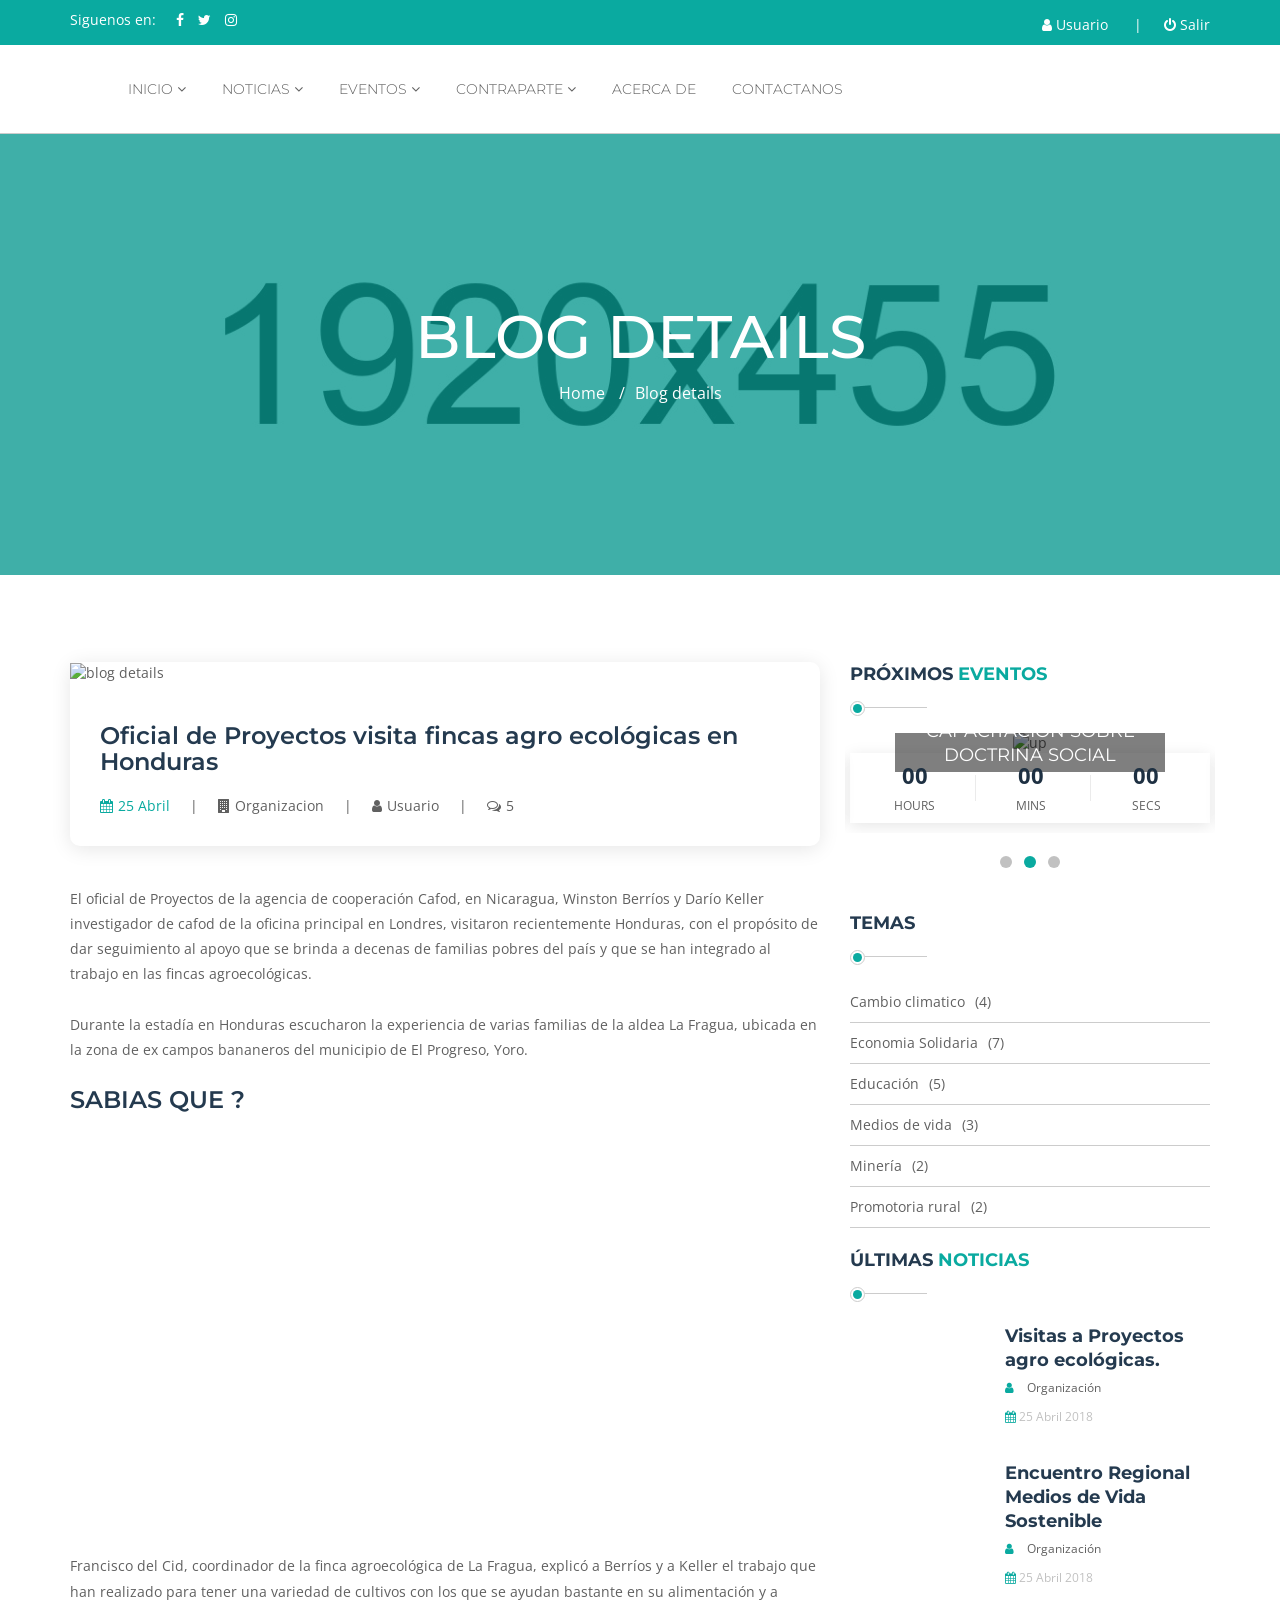
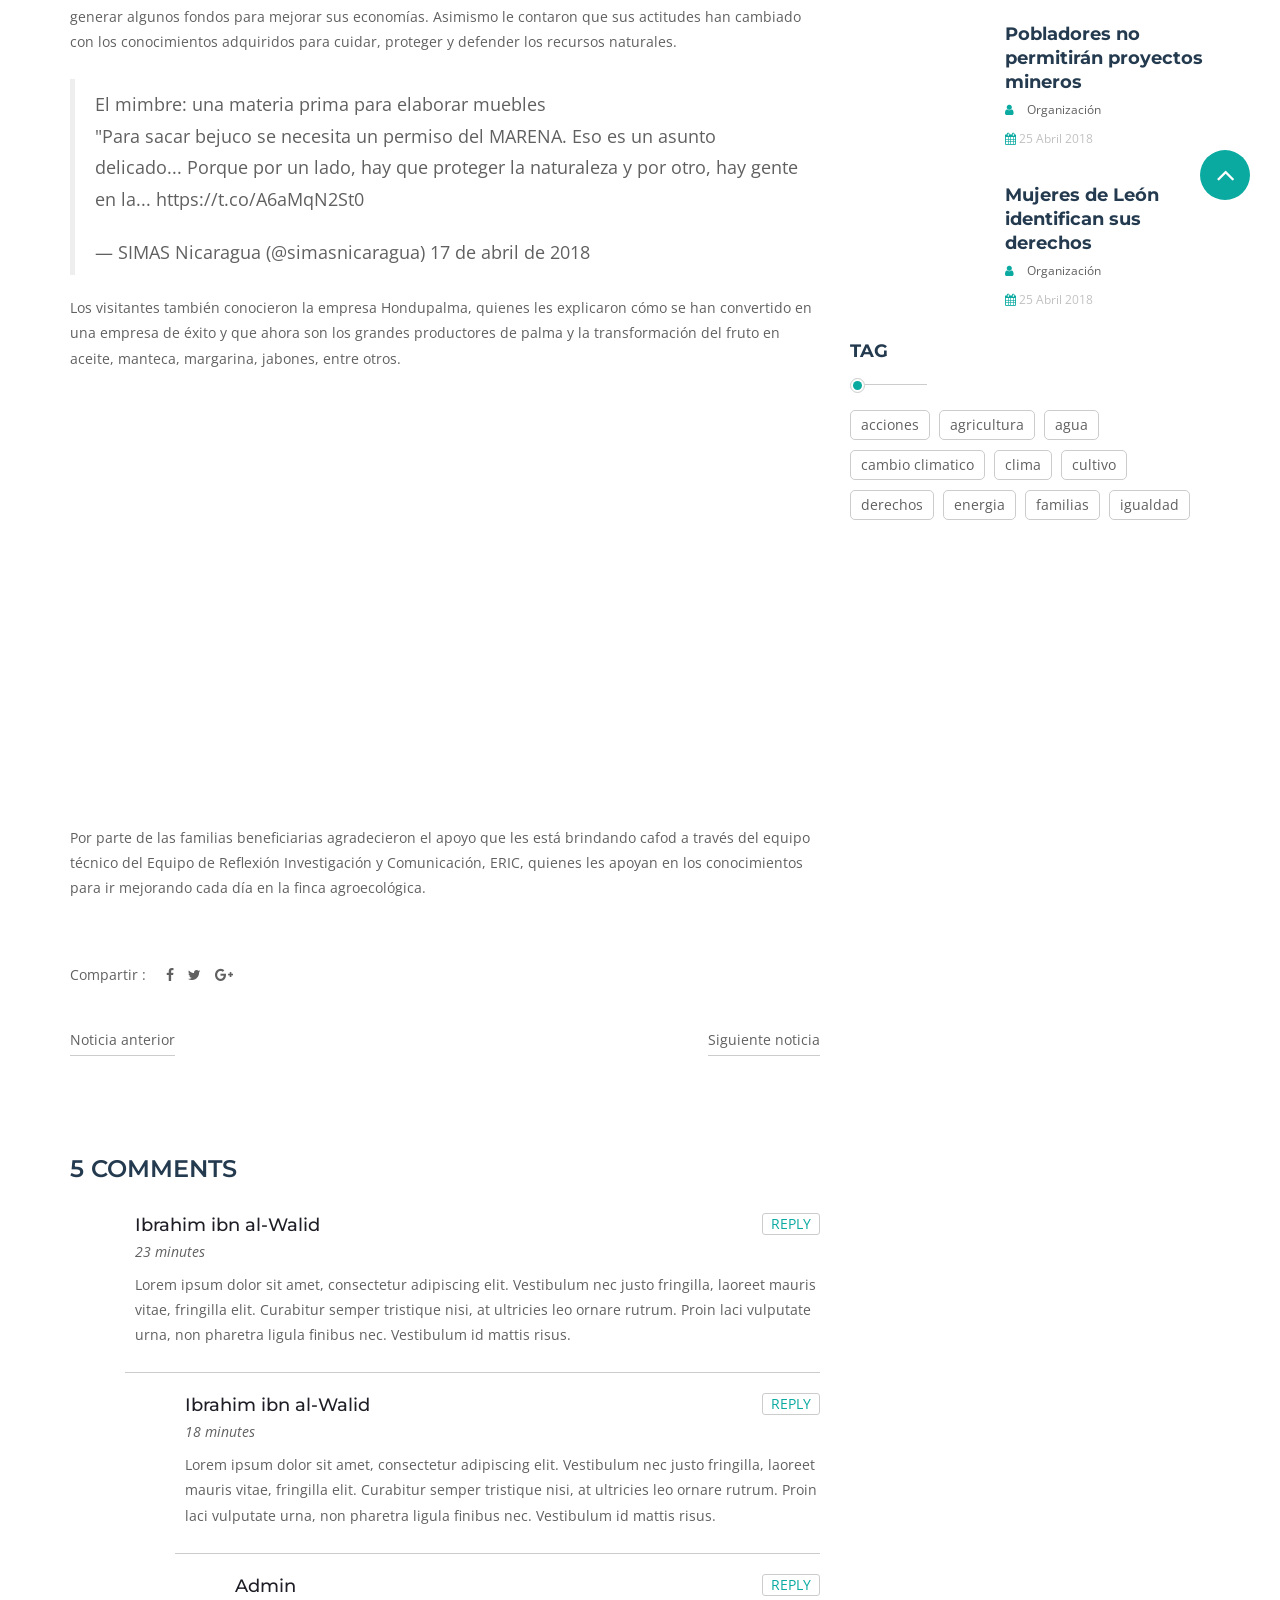
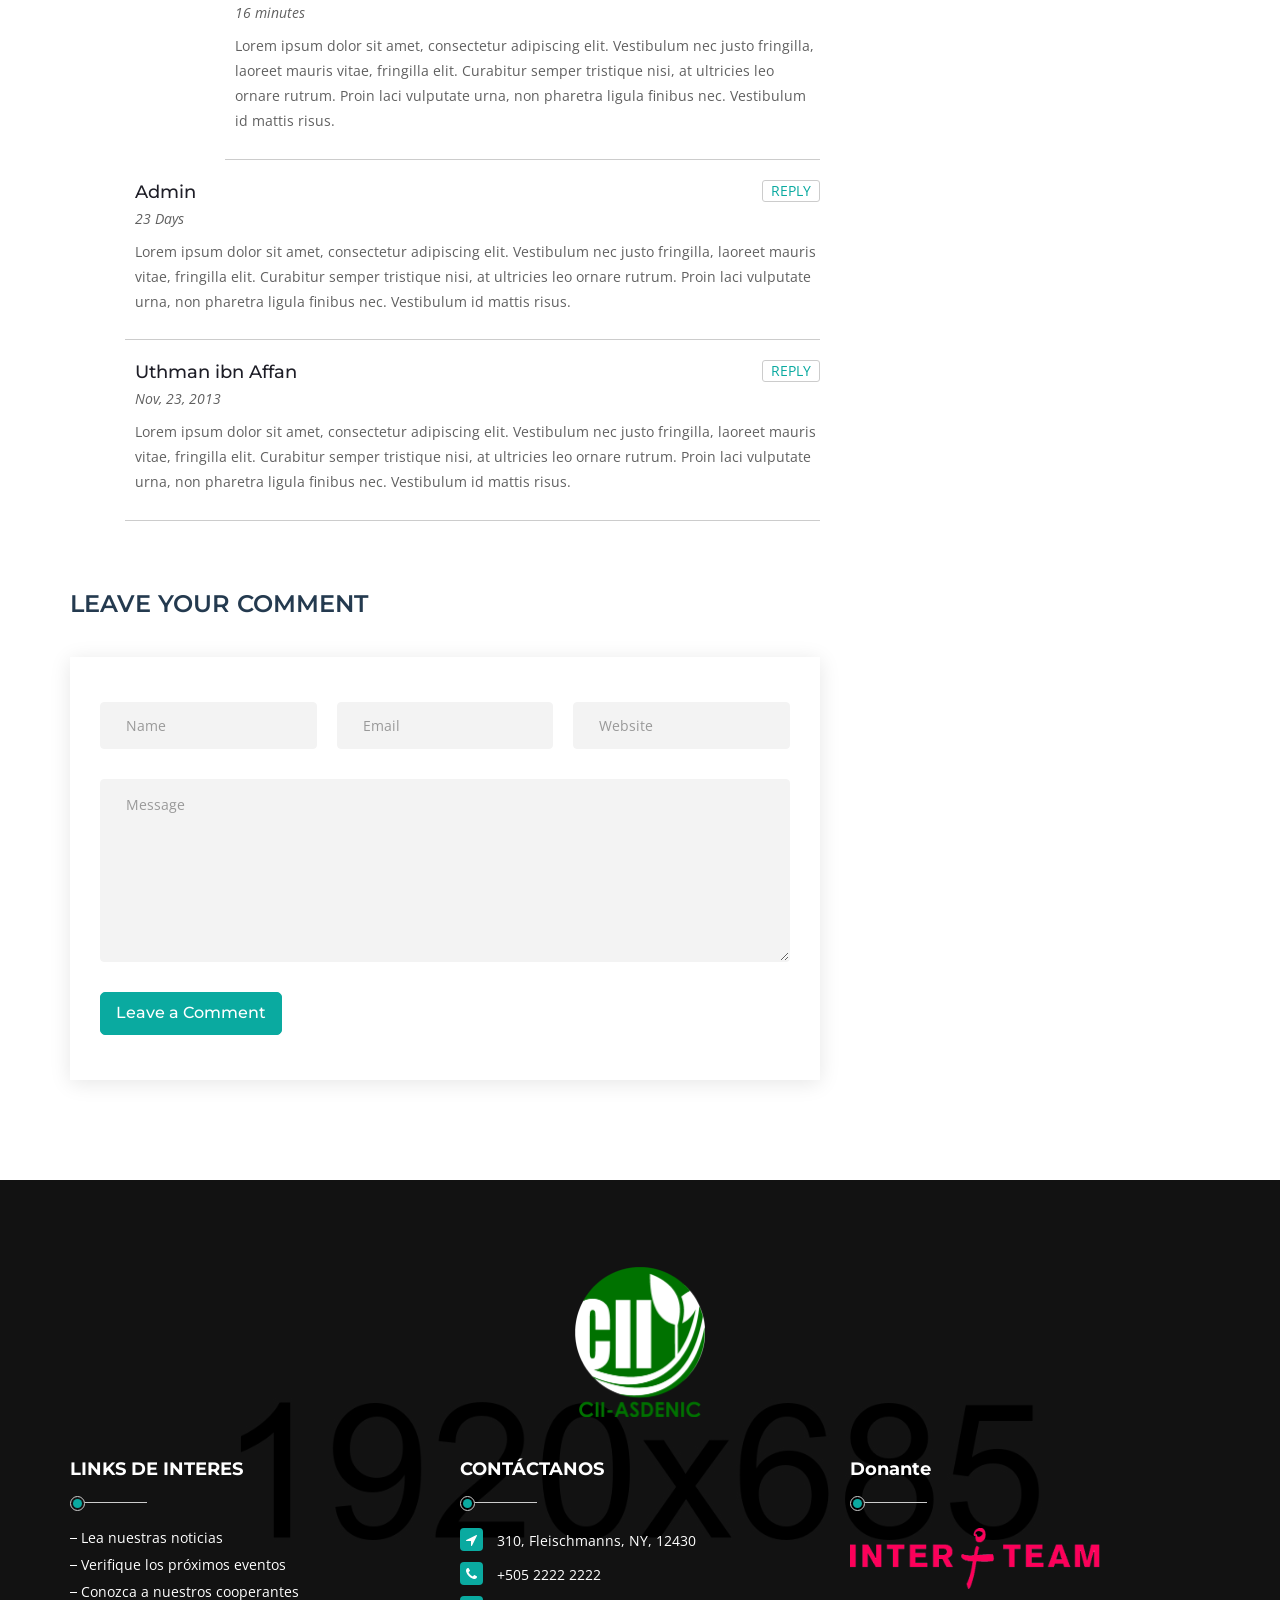
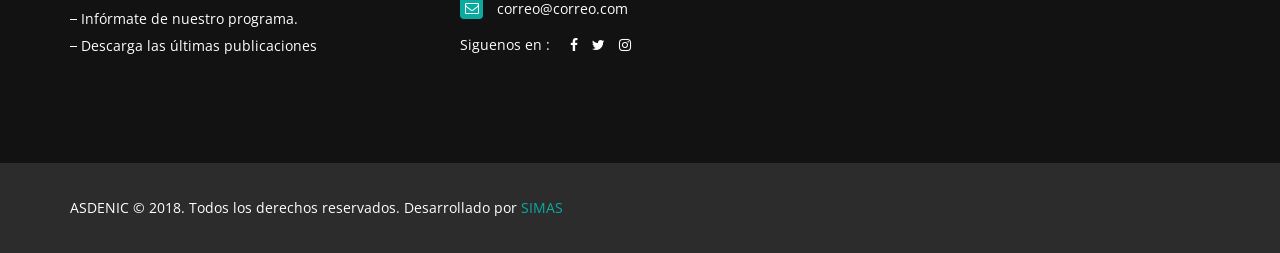
==== commit 65600ba9: "agregando cambios" ====
--- a/blog-details.html
+++ b/blog-details.html
@@ -33,61 +33,32 @@
     <!--[if lt IE 8]>
         <p class="browserupgrade">You are using an <strong>outdated</strong> browser. Please <a href="http://browsehappy.com/">upgrade your browser</a> to improve your experience.</p>
     <![endif]-->
-    <div class="preloader">
-        <div class="loader-inner ball-scale-multiple">
-            <div></div>
-            <div></div>
-            <div></div>
-        </div>
-    </div>
-    <!--/.preloader-->
-    <div class="color-shicher-wraper">
-        <div class="swhicher-button">
-            <button data-att="color-yellow" type="button" class="yellow-bg"></button>
-            <button data-att="color-green" type="button" class="green-bg"></button>
-            <button data-att="color-cyan" type="button" class="cyan-bg"></button>
-            <button data-att="color-red" type="button" class="red-bg"></button><br/>
-            <button data-att="color-purple" type="button" class="purple-bg"></button>
-            <button data-att="color-pink" type="button" class="pink-bg"></button>
-            <button data-att="color-gradient" type="button" class="gradient-bg"></button><br/><br/>
-            <div class="tobar-fixed-check">
-                <input type="checkbox" id="topbar-fixed"/><label for="topbar-fixed"> Menu fixed when scroll </label>
-            </div>
-            <div class="backtop-top-check">
-                <input type="checkbox" id="backtotop-fixed"/><label for="backtotop-fixed"> Back to top hide/show</label>
-            </div>
-            <div class="removetopbar">
-                <input type="checkbox" id="topbar-checked"/><label for="topbar-checked"> Topbar show/hide </label>
-            </div><br/>
-            <a href="#" class="btn">Purchase</a>
-        </div>
-        <div class="setting-button-wrapper">
-            <button type="button" class="setting-button"></button>
-        </div>
-    </div><!--/.color-shicher-wraper-->
+
     <header class="fund-header">
         <div class="top-bar base-bg">
             <div class="container">
                 <div class="row">
-                    <div class="col-sm-6 text-xs-center">
-                        <div class="top-bar__contact">
-                            <i class="fa fa-envelope"></i> <span class="pdl5">info@thefund.com</span>
+                    <div class="col-sm-6 col-xs-6 text-left text-xs-center">
+                        <!-- <div class="top-bar__contact">
+                            <i class="fa fa-envelope"></i> <span class="pdl5">correo@correo.com</span>
                             <span class="pdl15 pdr15">|</span>
-                            <i class="fa fa-phone-square"></i> <span class="pdl5">+880 1234 2547 89</span>
-                        </div>
-                    </div>
-                    <div class="col-sm-6 text-right text-xs-center">
+                            <i class="fa fa-phone-square"></i> <span class="pdl5">+505 2222 2222</span>
+                        </div> -->
                         <div class="social-icons ">
-                            <span>Follow Us On : </span>
+                            <span>Siguenos en: </span>
                             <ul class="list-inline pdl20">
                                 <li><a href="#"><i class="fa fa-facebook"></i> </a> </li>
                                 <li><a href="#"><i class="fa fa-twitter"></i> </a> </li>
-                                <li><a href="#"><i class="fa fa-linkedin"></i> </a> </li>
                                 <li><a href="#"><i class="fa fa-instagram"></i> </a> </li>
-                                <li><a href="#"><i class="fa fa-vk"></i> </a> </li>
-                                <li><a href="#"><i class="fa fa-pinterest"></i> </a> </li>
                             </ul>
                         </div>
+                    </div>
+                    <div class="col-sm-6 col-xs-6 text-right text-xs-center">
+                        <ul class="footer-menu text-xs-center">
+                            <li><a href="#"><i class="fa fa-user"></i> Usuario</a></li>
+                            <!-- <li><a href="#"><i class="fa fa-bar-chart"></i> Estadisticas</a></li> -->
+                            <li><a href="#"><i class="fa fa-power-off"></i> Salir</a></li>
+                        </ul>
                     </div>
                 </div>
             </div>
@@ -97,78 +68,81 @@
         <div class="mobile-inner">
             <span class="mobile-menu-close"><i class="icon-icomooon-close"></i></span>
             <ul class="menu-accordion">
-                <li><a href="index.html" class="has-submenu">Home <i class="fa fa-angle-down"></i></a>
+                <li><a href="index.html">Inicio <i class="fa fa-angle-down"></i></a>
                     <ul class="dropdown">
                         <li><a href="index.html">Home One</a></li>
                         <li><a href="index-two.html">Home Two</a></li>
                     </ul>
                 </li>
-                <li><a href="events.html" class="has-submenu">Events<i class="fa fa-angle-down"></i></a>
+                <li><a href="blog.html">Noticias <i class="fa fa-angle-down"></i></a>
+                    <ul class="dropdown">
+                        <li><a href="blog.html">Blog</a></li>
+                        <li><a href="blog-details.html">Blog Details</a></li>
+                    </ul>
+                </li>
+                <li><a href="events.html">Eventos <i class="fa fa-angle-down"></i></a>
                     <ul class="dropdown">
                         <li><a href="events.html">Events</a></li>
                         <li><a href="event-details.html">Event Details</a></li>
                     </ul>
                 </li>
-                <li><a href="blog.html" class="has-submenu">Blog<i class="fa fa-angle-down"></i></a>
-                    <ul class="dropdown">
-                        <li><a href="blog.html">Blog</a></li>
-                        <li><a href="blog-details.html">Blog Details</a></li>
-                    </ul>
-                </li>
-                <li><a href="causes.html" class="has-submenu">Causes<i class="fa fa-angle-down"></i></a>
+                
+                <li><a href="causes.html">Contraparte <i class="fa fa-angle-down"></i></a>
                     <ul class="dropdown">
                         <li><a href="causes.html">Causes</a></li>
                         <li><a href="causes-details.html">Causes Details</a></li>
                     </ul>
                 </li>
-                <li><a href="about-us.html">About Us</a></li>
-                <li><a href="contact-us.html">Contact</a></li>
+                <li><a href="about-us.html">Acerca de</a></li>
+                <li><a href="contact-us.html">Contactános</a></li>
            </ul>
         </div>
     </nav>
-    <div class="main-menu-area">
+    <div class="main-menu-area main-menu-area main-menu-fixed">
         <div class="container">
             <div class="menu-logo">
                 <div class="logo">
-                    <a href="index.html" class="logo-index"><img src="images/logo.png" alt="" /></a>
+                    <a href="index.html" class="logo-index"><img src="" alt="" /></a>
                 </div>
                 <nav id="easy-menu">
                     <ul class="menu-list">
-                        <li><a href="index.html">Home <i class="fa fa-angle-down"></i></a>
+                        <li><a href="index.html">Inicio <i class="fa fa-angle-down"></i></a>
                             <ul class="dropdown">
                                 <li><a href="index.html">Home One</a></li>
                                 <li><a href="index-two.html">Home Two</a></li>
                             </ul>
                         </li>
-                        <li><a href="events.html">Events <i class="fa fa-angle-down"></i></a>
+                        <li><a href="blog.html">Noticias <i class="fa fa-angle-down"></i></a>
+                            <ul class="dropdown">
+                                <li><a href="blog.html">Blog</a></li>
+                                <li><a href="blog-details.html">Blog Details</a></li>
+                            </ul>
+                        </li>
+                        <li><a href="events.html">Eventos <i class="fa fa-angle-down"></i></a>
                             <ul class="dropdown">
                                 <li><a href="events.html">Events</a></li>
                                 <li><a href="event-details.html">Event Details</a></li>
                             </ul>
                         </li>
-                        <li><a href="blog.html">Blog <i class="fa fa-angle-down"></i></a>
-                            <ul class="dropdown">
-                                <li><a href="blog.html">Blog</a></li>
-                                <li><a href="blog-details.html">Blog Details</a></li>
-                            </ul>
-                        </li>
-                        <li><a href="causes.html">Causes <i class="fa fa-angle-down"></i></a>
+                        
+                        <li><a href="causes.html">Contraparte <i class="fa fa-angle-down"></i></a>
                             <ul class="dropdown">
                                 <li><a href="causes.html">Causes</a></li>
                                 <li><a href="causes-details.html">Causes Details</a></li>
                             </ul>
                         </li>
-                        <li><a href="about-us.html">About Us</a></li>
-                        <li><a href="contact-us.html">Contact</a></li>
+                        <li><a href="about-us.html">Acerca de</a></li>
+                        <li><a href="contact-us.html">Contactanos</a></li>
                    </ul>
                </nav><!--#easy-menu-->
-               <div class="donate-button-wrap">
+               <!-- <div class="donate-button-wrap">
                    <a href="donate.html" class="btn base-bg hidden-xs hidden-sm">Donet Now</a>
                    <a href="#" class="hidden-lg hidden-md" id="humbarger-icon"><i class="fa fa-bars"></i> </a>
-               </div>
+               </div> -->
             </div>
         </div>
     </div>
+   
     <div class="banner-area banner-area--blog all-text-white text-center">
         <div class="container">
             <div class="row">
@@ -189,74 +163,49 @@
                     <div class="blog-details">
                         <div class="blog-details-top mb40">
                             <div class="blog-details-image mb10">
-                                <img src="images/blog/blog-details1.jpg" alt="blog details">
+                                <img src="http://cafodca.org/uploads/fotos/keller_1.640x480.jpg" alt="blog details" width="100%">
                             </div>
                             <div class="blog-details-top__text-content">
-                                <h3 class="blog-details__title">HELPING KIDS FOR GROW UP STRONGER</h3>
-                                <p>Lorem ipsum dolor sit amet, consectetur adipiscing elit, sed do eiusmod tempor incididunt ut labore et dolore magna aliqua. Ut enim ad minim veniam.</p>
+                                <h3 class="blog-details__title">Oficial de Proyectos visita fincas agro ecológicas en Honduras</h3>
                                 <div class="blog-details__meta">
-                                    <div class="blog-details__meta-item base-color"><i class="fa fa-calendar pdr5"></i>25 January</div>
-                                    <div class="blog-details__meta-item"><i class="fa fa-user pdr5"></i>Admin</div>
+                                    <div class="blog-details__meta-item base-color"><i class="fa fa-calendar pdr5"></i>25 Abril</div>
+                                    <div class="blog-details__meta-item"><i class="fa fa-building pdr5"></i>Organizacion</div>
+                                    <div class="blog-details__meta-item"><i class="fa fa-user pdr5"></i>Usuario</div>
                                     <div class="blog-details__meta-item"><i class="fa fa-comments-o pdr5"></i>5</div>
-                                    <div class="blog-details__meta-item"><i class="fa fa-heart pdr5"></i>15</div>
-                                </div>
-                            </div>
-                        </div>
-                        <p>Lorem ipsum dolor sit amet, consectetur adipiscing elit, sed do eiusmod tempor incididunt ut labore et dolore magna aliqua. Ut enim ad minim veniam, quis nostrud exercitation ullamco laboris nisi ut aliquip ex ea commodo consequat. Duis aute irure dolor in reprehenderit in .</p><br/><br/>
-                        <h3 class="blog-details__title">WHAT PEOPLE SAYS ?</h3>
-                        <p>Lorem ipsum dolor sit amet, consectetur adipiscing elit, sed do eiusmod tempor incididunt ut labore et dolore magna aliqua. Ut enim ad minim veniam, quis nostrud exercitation ullamco laboris nisi ut aliquip ex ea commodo consequat. Duis aute irure dolor in reprehenderit in.</p>
-                        <div class="quote-box ash-white-bg mb40 mt40">
-                            <i class="fa fa-quote-left quote-icon"></i>
-                            <em class="quote-text nv-color">"Lorem ipsum dolor sit amet, consectetur adipiscing elit, sed do eiusmod tempor  incididunt ut labore et dolore magna aliqua"</em><br/><br/>
-                            <span class="base-color">Mark Mokovic</span>
-                        </div>
-                        <p>Lorem ipsum dolor sit amet, consectetur adipiscing elit, sed do eiusmod tempor incididunt ut labore et dolore to magna aliqua. Ut enim ad minim veniam, quis nostrud exercitation ullamco laboris nisi ut aliquip ex ea commodo consequat. Duis aute irure dolor in reprehenderit in. </p>
+                                    
+                                </div>
+                            </div>
+                        </div>
+                        <p>El oficial de Proyectos de la agencia de cooperación Cafod, en Nicaragua, Winston Berríos y Darío Keller  investigador de cafod de la oficina principal en Londres, visitaron recientemente Honduras, con el propósito de dar seguimiento al apoyo que se brinda a decenas de familias pobres del país y que se han integrado al trabajo en las fincas agroecológicas. </p>
+                        <p>Durante la estadía en Honduras escucharon la experiencia de varias familias de la aldea La Fragua, ubicada en la zona de ex campos bananeros del municipio de El Progreso, Yoro.</p>
+                        <h3 class="blog-details__title">SABIAS QUE ?</h3>
+                        <iframe width="100%" height="415" src="https://www.youtube.com/embed/sigO2RQHx2A" frameborder="0" allow="autoplay; encrypted-media" allowfullscreen></iframe>
+
+                        <p>Francisco del Cid, coordinador de la finca agroecológica de La Fragua, explicó a Berríos y a Keller el trabajo que han realizado para tener una variedad de cultivos con los que se ayudan bastante en su alimentación y a generar algunos fondos para mejorar sus economías. Asimismo le contaron que sus actitudes han cambiado con los conocimientos adquiridos para cuidar, proteger y defender los recursos naturales.</p>
+                        <blockquote class="twitter-tweet" data-lang="es"><p lang="es" dir="ltr">El mimbre: una materia prima para elaborar muebles<br>&quot;Para sacar bejuco se necesita un permiso del MARENA. Eso es un asunto delicado... Porque por un lado, hay que proteger la naturaleza y por otro, hay gente en la... <a href="https://t.co/A6aMqN2St0">https://t.co/A6aMqN2St0</a></p>&mdash; SIMAS Nicaragua (@simasnicaragua) <a href="https://twitter.com/simasnicaragua/status/986261077867540480?ref_src=twsrc%5Etfw">17 de abril de 2018</a></blockquote>
+                        <script async src="https://platform.twitter.com/widgets.js" charset="utf-8"></script>
+
+                        <p>Los visitantes también conocieron la empresa Hondupalma, quienes les explicaron cómo se han convertido en una empresa de éxito y que ahora son los grandes productores de palma y la transformación del fruto en aceite, manteca, margarina, jabones, entre otros.</p>
+                        <iframe src="https://www.facebook.com/plugins/post.php?href=https%3A%2F%2Fwww.facebook.com%2Fsimas.org.ni%2Fposts%2F10160266421255048&width=500" width="500" height="424" style="border:none;overflow:hidden" scrolling="no" frameborder="0" allowTransparency="true" allow="encrypted-media"></iframe>
+                        <p>Por parte de las familias beneficiarias agradecieron el apoyo que les está brindando cafod a través del equipo técnico del Equipo de Reflexión Investigación y Comunicación, ERIC, quienes les apoyan en los conocimientos para ir mejorando cada día en la finca agroecológica.</p>
                         <br/><br/>
-                        <h3 class="blog-details__title">WHAT PEOPLE THINK</h3>
-                        <div class="images-box-wrap pdt15">
-                            <div class="left-images">
-                                <img src="images/blog/blog-details2.jpg" class="mb30 img-round" alt="">
-                                <img src="images/blog/blog-details3.jpg" class="mb30 img-round" alt="">
-                            </div>
-                            <div class="right-images">
-                                <img src="images/blog/blog-details4.jpg" class="mb30 img-round" alt="">
-                            </div>
-                        </div>
-                        <p>Lorem ipsum dolor sit amet, consectetur adipiscing elit, sed do eiusmod tempor incididunt ut labore et dolore to magna aliqua. Ut enim ad minim veniam, quis nostrud exercitation ullamco laboris nisi ut aliquip ex ea commodo consequat. Duis aute irure dolor in reprehenderit in. </p><br/>
-                        <div class="row">
-                            <div class="col-md-6">
-                                <img src="images/blog/blog-details5.jpg" class="mb30 img-round" alt="">
-                            </div>
-                            <div class="col-md-6">
-                                <div class="text-content">
-                                    <p>Lorem ipsum dolor sit amet, consectetur adipiscing elit, sed do eiusmod tempor incididunt ut labore et dolore to magna aliqua. Ut enim ad minim veniam, quis nostrud exercitation.</p>
-                                    <ul class="fund-arrow-left-list pdb10">
-                                        <li>Charity sees the need not the cause</li>
-                                        <li>Be devoted to one another in brotherly love</li>
-                                        <li>Feed the hungry, and help those in trouble</li>
-                                        <li>Distributing to the necessity of saints given to</li>
-                                    </ul>
-                                </div>
-                            </div>
-                        </div>
+                        
                         <div class="social-icons ">
-                            <span>Follow Us On : </span>
+                            <span>Compartir : </span>
                             <ul class="list-inline pdl20">
                                 <li><a href="#"><i class="fa fa-facebook"></i> </a> </li>
                                 <li><a href="#"><i class="fa fa-twitter"></i> </a> </li>
-                                <li><a href="#"><i class="fa fa-linkedin"></i> </a> </li>
-                                <li><a href="#"><i class="fa fa-instagram"></i> </a> </li>
-                                <li><a href="#"><i class="fa fa-vk"></i> </a> </li>
-                                <li><a href="#"><i class="fa fa-pinterest"></i> </a> </li>
+                                <li><a href="#"><i class="fa fa-google-plus"></i> </a> </li>
+
                             </ul>
                         </div>
                         <div class="blog-details-bottom mt40">
                             <div class="blog-details-navigation mt35 mb50">
-                                <a href="#" class="previous-post">Previous Post</a>
-                                <a href="#" class="next-post pull-right" >Next Post</a>
-                            </div>
-                        </div>
-                        <div class="author-info">
+                                <a href="#" class="previous-post">Noticia anterior</a>
+                                <a href="#" class="next-post pull-right" >Siguiente noticia</a>
+                            </div>
+                        </div>
+<!--                         <div class="author-info">
                             <div class="author-info__image-wrap">
                                 <img src="images/blog/author.jpg" class="img-circle" alt="">
                             </div>
@@ -264,7 +213,7 @@
                                 <h5 class="author-info__name base-color">John Joe</h5>
                                 <p>Lorem ipsum dolor sit amet, consectetur adipiscing elit. Vestibulum nec justo the fringilla, laoreet mauris vitae, fringilla elit. Curabitur semper tristique nisi, at leo ornare rutrum. Proin lacinia the vulputate urna,</p>
                             </div>
-                        </div>
+                        </div> -->
                         <div class="comments-wrap pdt50 mt45">
                             <h3 class="comments-title">5 COMMENTS</h3>
                             <div class="single-comment-wrap">
@@ -359,14 +308,14 @@
                     <aside class="sidebar">
                         <div class="widget">
                             <div class="widget__heading">
-                                <h4 class="widget__title">UPCOMING <span class="base-color">EVENTS</span></h4>
+                                <h4 class="widget__title">PRÓXIMOS <span class="base-color">EVENTOS</span></h4>
                             </div>
                             <div class="widget__text-content">
                                 <div class="upcomming-event-carousel" id="upcomming-event-carousel">
                                     <div class="upcomming-event-carousel__item">
                                         <div class="image text-center">
-                                            <a href="#"><img class="event-thumbnail" src="images/sidebar/upcomming-event1.jpg" alt="up">
-                                            <h4 class="upcomming-event-carousel__title">Finding Time in Nature</h4></a>
+                                            <a href="#"><img class="event-thumbnail" src="http://cafodca.org/uploads/fotos/IMG_1027.380x250.JPG" alt="up">
+                                            <h4 class="upcomming-event-carousel__title">Validación de plataforma CAFOD</h4></a>
 
                                         </div>
                                         <div class="event-counter">
@@ -375,8 +324,8 @@
                                     </div><!--/.upcomming-event-carousel__item-->
                                     <div class="upcomming-event-carousel__item">
                                         <div class="image text-center">
-                                            <a href="#"><img class="event-thumbnail" src="images/sidebar/upcomming-event1.jpg" alt="up">
-                                            <h4 class="upcomming-event-carousel__title">Finding Time in Nature</h4></a>
+                                            <a href="#"><img class="event-thumbnail" src="http://cafodca.org/uploads/fotos/foto_taller_mujeres_2.380x250.JPG" alt="up">
+                                            <h4 class="upcomming-event-carousel__title">Capacitación sobre Doctrina Social</h4></a>
 
                                         </div>
                                         <div class="event-counter">
@@ -385,8 +334,8 @@
                                     </div><!--/.upcomming-event-carousel__item-->
                                     <div class="upcomming-event-carousel__item">
                                         <div class="image text-center">
-                                            <a href="#"><img class="event-thumbnail" src="images/sidebar/upcomming-event1.jpg" alt="up">
-                                            <h4 class="upcomming-event-carousel__title">Finding Time in Nature</h4></a>
+                                            <a href="#"><img class="event-thumbnail" src="http://cafodca.org/uploads/fotos/IMG_0897.380x250.JPG" alt="up">
+                                            <h4 class="upcomming-event-carousel__title">Reuniòn de Junta Directiva</h4></a>
 
                                         </div>
                                         <div class="event-counter">
@@ -398,82 +347,87 @@
                         </div>
                         <div class="widget widget--category">
                             <div class="widget__heading">
-                                <h4 class="widget__title">CATAGORY</h4>
+                                <h4 class="widget__title">TEMAS</h4>
                             </div>
                             <div class="widget__text-content">
                                 <ul>
-                                    <li><a href="#" class="pdr10">Accommodation</a><span class="post-count">4</span></li>
-                                    <li><a href="#" class="pdr10">Children Protection</a><span class="post-count">7</span></li>
-                                    <li><a href="#" class="pdr10">Donation Event</a><span class="post-count">2</span></li>
-                                    <li><a href="#" class="pdr10">Education</a><span class="post-count">5</span></li>
-                                    <li><a href="#" class="pdr10">Food Supply</a><span class="post-count">3</span></li>
-                                    <li><a href="#" class="pdr10">Health Care </a><span class="post-count">2</span></li>
+                                    <li><a href="#" class="pdr10">Cambio climatico</a><span class="post-count">4</span></li>
+                                    <li><a href="#" class="pdr10">Economia Solidaria</a><span class="post-count">7</span></li>
+                                    <li><a href="#" class="pdr10">Educación</a><span class="post-count">5</span></li>
+                                    <li><a href="#" class="pdr10">Medios de vida</a><span class="post-count">3</span></li>
+                                    <li><a href="#" class="pdr10">Minería</a><span class="post-count">2</span></li>
+                                    <li><a href="#" class="pdr10">Promotoria rural </a><span class="post-count">2</span></li>
                                 </ul>
 
                             </div>
                         </div>
+                        
                         <div class="widget">
                             <div class="widget__heading">
-                                <h4 class="widget__title">LATEST <span class="base-color">CAUSES</span></h4>
+                                <h4 class="widget__title">ÚLTIMAS <span class="base-color">NOTICIAS</span></h4>
                             </div>
                             <div class="widget__text-content">
                                 <div class="widget-latest-causes">
                                     <div class="widget-latest-causes__image-wrap">
-                                        <a href="#"><img class="widget-latest-causes__thubnail" src="images/sidebar/latest-causes1.jpg" alt=""></a>
+                                        <a href="#"><img class="widget-latest-causes__thubnail" src="http://cafodca.org/uploads/fotos/descarga.380x250.jpg" alt=""></a>
                                     </div>
                                     <div class="widget-latest-causes__text-content">
-                                        <h4 class="widget-latest-causes__title"><a href="#">Cause Title Gose here</a></h4>
+                                        <h4 class="widget-latest-causes__title"><a href="#">Visitas a Proyectos agro ecológicas.</a></h4>
                                         <div class="widget-latest-causes__admin small-text">
                                             <i class="base-color fa fa-user widget-latest-causes__admin-icon"></i>
-                                            by <a href="#">Admin</a>
+                                            <a href="#">Organización</a>
                                         </div>
                                         <div class="widget-latest-causes__time text-mute">
-                                            10 Minutes Ago
+                                            <span class="small-text"><i class="fa fa-calendar base-color"></i> 25 Abril 2018</span>
+
                                         </div>
                                     </div>
                                 </div><!--/.widget-latest-causes-->
                                 <div class="widget-latest-causes">
                                     <div class="widget-latest-causes__image-wrap">
-                                        <a href="#"><img class="widget-latest-causes__thubnail" src="images/sidebar/latest-causes2.jpg" alt=""></a>
+                                        <a href="#"><img class="widget-latest-causes__thubnail" src="http://cafodca.org/uploads/fotos/descarga.380x250.jpg" alt=""></a>
                                     </div>
                                     <div class="widget-latest-causes__text-content">
-                                        <h4 class="widget-latest-causes__title"><a href="#">Cause Title Gose here</a></h4>
+                                        <h4 class="widget-latest-causes__title"><a href="#">Encuentro Regional Medios de Vida Sostenible</a></h4>
                                         <div class="widget-latest-causes__admin small-text">
                                             <i class="base-color fa fa-user widget-latest-causes__admin-icon"></i>
-                                            by <a href="#">Admin</a>
+                                            <a href="#">Organización</a>
                                         </div>
                                         <div class="widget-latest-causes__time text-mute">
-                                            10 Minutes Ago
+                                            <span class="small-text"><i class="fa fa-calendar base-color"></i> 25 Abril 2018</span>
+
                                         </div>
                                     </div>
                                 </div><!--/.widget-latest-causes-->
                                 <div class="widget-latest-causes">
                                     <div class="widget-latest-causes__image-wrap">
-                                        <a href="#"><img class="widget-latest-causes__thubnail" src="images/sidebar/latest-causes3.jpg" alt=""></a>
+                                        <a href="#"><img class="widget-latest-causes__thubnail" src="http://cafodca.org/uploads/fotos/IMG_20180408_111712.380x250.jpg" alt=""></a>
                                     </div>
                                     <div class="widget-latest-causes__text-content">
-                                        <h4 class="widget-latest-causes__title"><a href="#">Cause Title Gose here</a></h4>
+                                        <h4 class="widget-latest-causes__title"><a href="#">Pobladores   no permitirán proyectos mineros</a></h4>
                                         <div class="widget-latest-causes__admin small-text">
                                             <i class="base-color fa fa-user widget-latest-causes__admin-icon"></i>
-                                            by <a href="#">Admin</a>
+                                            <a href="#">Organización</a>
                                         </div>
                                         <div class="widget-latest-causes__time text-mute">
-                                            10 Minutes Ago
+                                            <span class="small-text"><i class="fa fa-calendar base-color"></i> 25 Abril 2018</span>
+
                                         </div>
                                     </div>
                                 </div><!--/.widget-latest-causes-->
                                 <div class="widget-latest-causes">
                                     <div class="widget-latest-causes__image-wrap">
-                                        <a href="#"><img class="widget-latest-causes__thubnail" src="images/sidebar/latest-causes4.jpg" alt=""></a>
+                                        <a href="#"><img class="widget-latest-causes__thubnail" src="http://cafodca.org/uploads/fotos/foto_taller_mujeres_2.380x250.JPG" alt=""></a>
                                     </div>
                                     <div class="widget-latest-causes__text-content">
-                                        <h4 class="widget-latest-causes__title"><a href="#">Cause Title Gose here</a></h4>
+                                        <h4 class="widget-latest-causes__title"><a href="#">Mujeres de León identifican sus derechos</a></h4>
                                         <div class="widget-latest-causes__admin small-text">
                                             <i class="base-color fa fa-user widget-latest-causes__admin-icon"></i>
-                                            by <a href="#">Admin</a>
+                                            <a href="#">Organización</a>
                                         </div>
                                         <div class="widget-latest-causes__time text-mute">
-                                            10 Minutes Ago
+                                            <span class="small-text"><i class="fa fa-calendar base-color"></i> 25 Abril 2018</span>
+
                                         </div>
                                     </div>
                                 </div><!--/.widget-latest-causes-->
@@ -484,36 +438,19 @@
                                 <h4 class="widget__title">TAG</h4>
                             </div>
                             <div class="widget__text-content">
-                                <a href="#">Charity</a>
-                                <a href="#">Helth</a>
-                                <a href="#">Hospital</a>
-                                <a href="#">iOS</a>
-                                <a href="#">Doctor</a>
-                                <a href="#">Donat</a>
-                                <a href="#">Medical</a>
-                                <a href="#">Children</a>
-                                <a href="#">Clinic</a>
-                                <a href="#">Helping</a>
+                                <a href="#">acciones</a>
+                                <a href="#">agricultura</a>
+                                <a href="#">agua</a>
+                                <a href="#">cambio climatico</a>
+                                <a href="#">clima</a>
+                                <a href="#">cultivo</a>
+                                <a href="#">derechos</a>
+                                <a href="#">energia</a>
+                                <a href="#">familias</a>
+                                <a href="#">igualdad</a>
                             </div>
                         </div>
                     </aside>
-                </div>
-            </div>
-        </div>
-    </div>
-    <div class="join-us-section all-text-white">
-        <div class="container">
-            <div class="row">
-                <div class="col-md-12">
-                    <div class="join-us">
-                        <div class="join-us__text-content">
-                            <h4 class="join-us__title">DO YOU WANT TO BUILD A BETTER WORLD?</h4>
-                            <p>Lorem ipsum dolor sit amet, consectetur adipiscing elit, sed do eiusmod tempor incididunt ut labore et dolore magna</p>
-                        </div>
-                        <div class="pdb30 pdt10">
-                            <a href="#" class="btn">JOIN US</a>
-                        </div>
-                    </div>
                 </div>
             </div>
         </div>
@@ -524,8 +461,8 @@
                 <div class="row">
                     <div class="col-md-12">
                         <div class="main-footer__top text-center pdb10">
-                            <a href="#" class="footer-logo"><img src="images/white-logo.png" alt="logo"></a>
-                            <p>Lorem ipsum dolor sit amet, consectetur adipiscing elit, sed do eiusmod tempor incididunt ut labore et dolore magna aliqua. Ut enim ad minim veniam, quis nostrud exercitation ullamco laboris nisi ut aliquip ex ea commodo consequat. Duis aute irure dolor in reprehenderit in  velit esse cillum dolore eu fugiat nulla pariatur. </p>
+                            <a href="#" class="footer-logo"><img src="images/nuevo/logo.png" alt="logo" height="150px"></a>
+                            <!-- <p>Lorem ipsum dolor sit amet, consectetur adipiscing elit, sed do eiusmod tempor incididunt ut labore et dolore magna aliqua. Ut enim ad minim veniam, quis nostrud exercitation ullamco laboris nisi ut aliquip ex ea commodo consequat. Duis aute irure dolor in reprehenderit in  velit esse cillum dolore eu fugiat nulla pariatur. </p> -->
                         </div>
                     </div>
                 </div>
@@ -533,15 +470,15 @@
                     <div class="col-md-4 col-sm-6 col-xs-12">
                         <div class="widget widget--footer widget--userfull-link">
                             <div class="widget__heading">
-                                <h4 class="widget__title">USEFULL LINKS</h4>
+                                <h4 class="widget__title">LINKS DE INTERES</h4>
                             </div>
                             <div class="widget__text-content">
                                 <ul>
-                                    <li>Join our volunteer team.</li>
-                                    <li>Read our Letest News.</li>
-                                    <li>Check the upcoming Events.</li>
-                                    <li>Watch Our Mission.</li>
-                                    <li>Privacy & cookies policy.</li>
+                                    <li>Lea nuestras noticias</li>
+                                    <li>Verifique los próximos eventos</li>
+                                    <li>Conozca a nuestros cooperantes</li>
+                                    <li>Infórmate de nuestro programa.</li>
+                                    <li>Descarga las últimas publicaciones</li>
                                 </ul>
                             </div>
                         </div><!--/.widget-->
@@ -549,7 +486,7 @@
                     <div class="col-md-4 col-sm-6 col-xs-12">
                         <div class="widget widget--footer widget--contact">
                             <div class="widget__heading">
-                                <h4 class="widget__title">QUICK CONTACT</h4>
+                                <h4 class="widget__title">CONTÁCTANOS</h4>
                             </div>
                             <div class="widget__text-content">
                                 <div class="contact-way">
@@ -558,21 +495,18 @@
                                 </div>
                                 <div class="contact-way">
                                     <span class="base-bg contact-icon"><i class="fa fa-phone"></i></span>
-                                    <span class="contact-text">+8801 2345 12456</span>
+                                    <span class="contact-text">+505 2222 2222</span>
                                 </div>
                                 <div class="contact-way">
                                     <span class="base-bg contact-icon"><i class="fa fa-envelope-o"></i></span>
-                                    <span class="contact-text">support@thedund.com</span>
+                                    <span class="contact-text">correo@correo.com</span>
                                 </div>
                                 <div class="social-icons pdt5">
-                                    <span>Follow Us On : </span>
+                                    <span>Siguenos en : </span>
                                     <ul class="list-inline pdl20">
                                         <li><a href="#"><i class="fa fa-facebook"></i> </a> </li>
                                         <li><a href="#"><i class="fa fa-twitter"></i> </a> </li>
-                                        <li><a href="#"><i class="fa fa-linkedin"></i> </a> </li>
                                         <li><a href="#"><i class="fa fa-instagram"></i> </a> </li>
-                                        <li><a href="#"><i class="fa fa-vk"></i> </a> </li>
-                                        <li><a href="#"><i class="fa fa-pinterest"></i> </a> </li>
                                     </ul>
                                 </div>
                             </div>
@@ -581,14 +515,10 @@
                     <div class="col-md-4 col-sm-6 col-xs-12">
                         <div class="widget widget--footer widget--userfull-link">
                             <div class="widget__heading">
-                                <h4 class="widget__title">NEWSLETTERS</h4>
-                            </div>
-                            <div class="widget__text-content">
-                                <p>Lorem ipsum dolor sit amet, consectetur adipisicingse elit do eiusmod.</p>
-                                <form class="newsletter-form">
-                                    <input type="email" placeholder="Your email address" class="form-control newsletter-form__input" />
-                                    <input type="submit"  value="JOIN US" class="btn base-bg newsletter-form__submit">
-                                </form>
+                                <h4 class="widget__title">Donante</h4>
+                            </div>
+                            <div class="widget__text-content">
+                                <img src="images/nuevo/logo1.png" alt="" width="250px">
                             </div>
                         </div><!--/.widget-->
                     </div>
@@ -598,18 +528,10 @@
         <div class="copyright-area all-text-white pdt25 pdb25">
             <div class="container">
                 <div class="row">
-                    <div class="col-md-6 col-sm-6">
+                    <div class="col-md-12">
                         <div class="copyright-text text-xs-center">
-                            &copy; 2017. All Rights Reserved. Developed by <span class="base-color">iGlyphic</span>
-                        </div>
-                    </div>
-                    <div class="col-md-6 col-sm-6">
-                        <ul class="footer-menu text-xs-center">
-                            <li><a href="#">About</a></li>
-                            <li><a href="#">Terms & Conditions</a></li>
-                            <li><a href="#">Privacy Policy</a></li>
-                            <li><a href="#">Contact</a></li>
-                        </ul>
+                            ASDENIC &copy; 2018. Todos los derechos reservados. Desarrollado por <span class="base-color">SIMAS</span>
+                        </div>
                     </div>
                 </div>
             </div>
--- a/css/style.css
+++ b/css/style.css
@@ -1,3 +1,7 @@
+/*nuevo*/
+
+
+
 /*------------------------------------------------------------------
 	Template Name:	The Fund
     Template URI:
@@ -773,7 +777,7 @@
 }
 
 .top-bar .social-icons {
-  justify-content: flex-end;
+  justify-content: flex-start;
   padding-bottom: 10px;
 }
 
@@ -831,7 +835,7 @@
 }
 
 .main-menu-area {
-  background: rgba(255, 255, 255, 0.9);
+  background: rgba(255, 255, 255, 1);
   box-shadow: 0 8px 7px rgba(255, 255, 255, 0.1);
   border-bottom: 1px solid #cccccc;
 }
@@ -2413,7 +2417,7 @@
 }
 
 .widget:not(.widget--footer) {
-  margin-bottom: 94px;
+  margin-bottom: 20px;
 }
 
 .widget:not(.widget--footer):last-child {
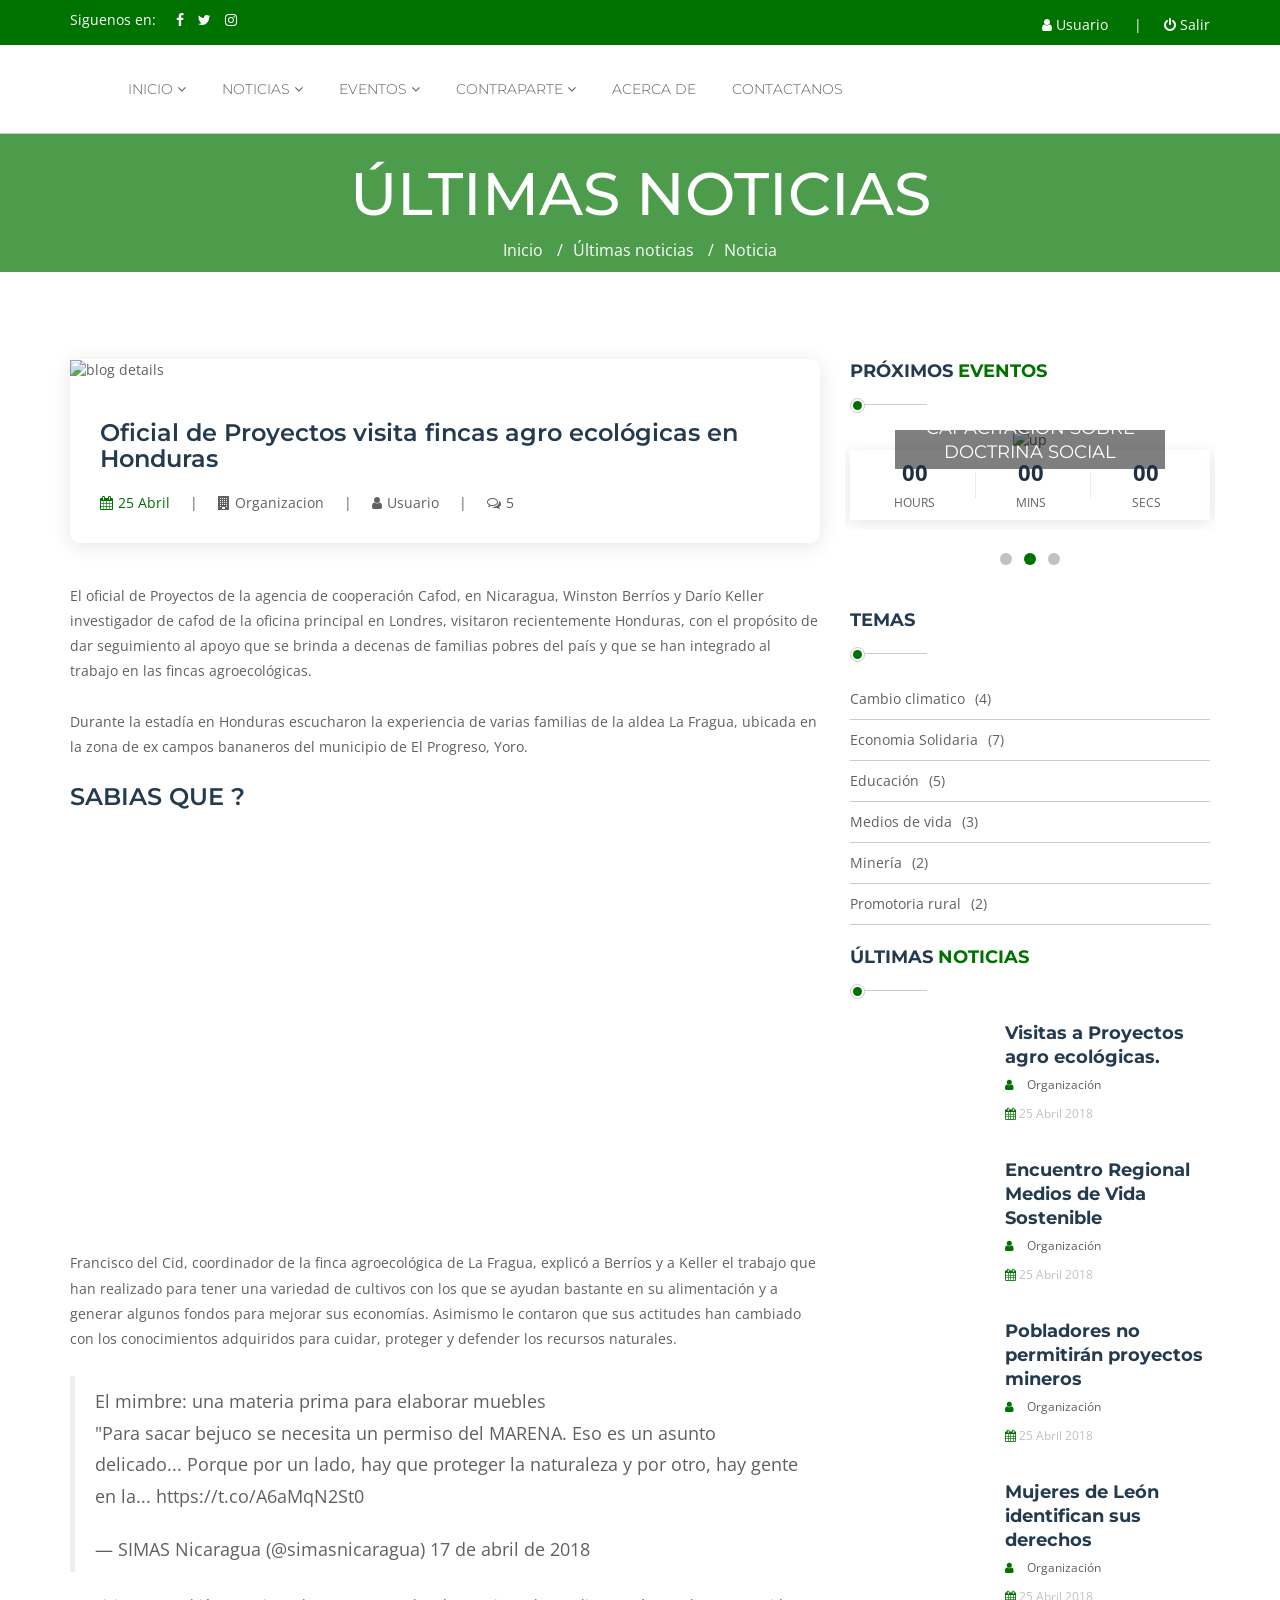
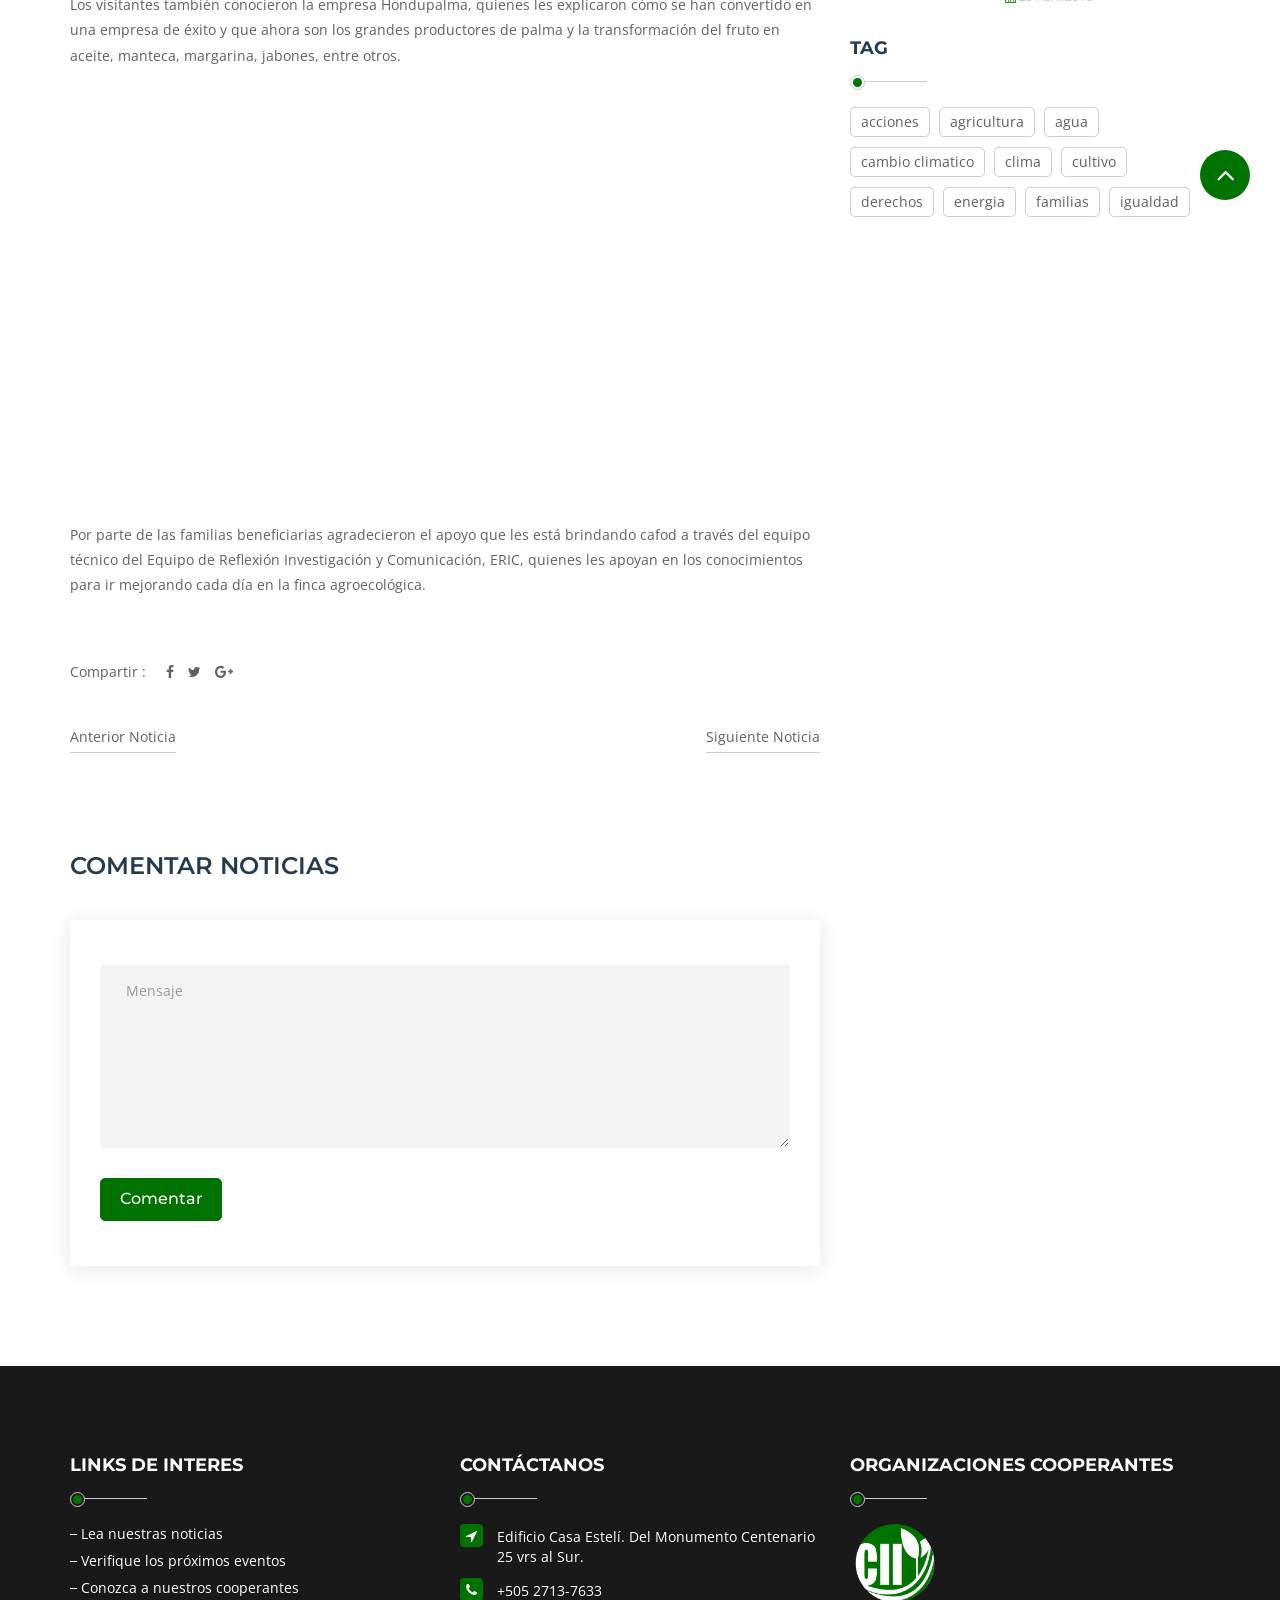
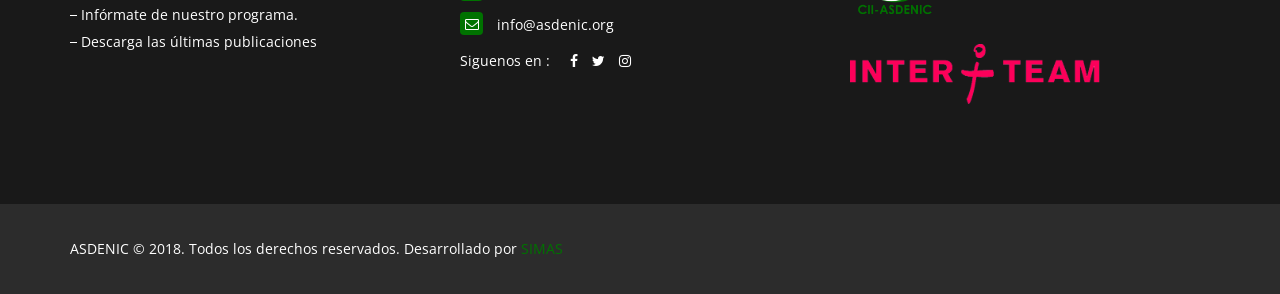
==== commit ade19740: "agregando cambios" ====
--- a/blog-details.html
+++ b/blog-details.html
@@ -147,10 +147,11 @@
         <div class="container">
             <div class="row">
                 <div class="col-md-12">
-                    <h1 class="page-title">BLOG DETAILS</h1>
+                    <h1 class="page-title">ÚLTIMAS NOTICIAS</h1>
                     <ul class="fund-breadcumb">
-                        <li><a href="index.html">Home</a> </li>
-                        <li><a href="blog-details.html">Blog details</a> </li>
+                        <li><a href="index.html">Inicio</a> </li>
+                        <li><a href="blog.html">Últimas noticias</a> </li>
+                        <li>Noticia</li>
                     </ul>
                 </div>
             </div>
@@ -201,8 +202,8 @@
                         </div>
                         <div class="blog-details-bottom mt40">
                             <div class="blog-details-navigation mt35 mb50">
-                                <a href="#" class="previous-post">Noticia anterior</a>
-                                <a href="#" class="next-post pull-right" >Siguiente noticia</a>
+                                <a href="#" class="previous-post">Anterior Noticia </a>
+                                <a href="#" class="next-post pull-right" >Siguiente Noticia</a>
                             </div>
                         </div>
 <!--                         <div class="author-info">
@@ -214,7 +215,7 @@
                                 <p>Lorem ipsum dolor sit amet, consectetur adipiscing elit. Vestibulum nec justo the fringilla, laoreet mauris vitae, fringilla elit. Curabitur semper tristique nisi, at leo ornare rutrum. Proin lacinia the vulputate urna,</p>
                             </div>
                         </div> -->
-                        <div class="comments-wrap pdt50 mt45">
+                        <!-- <div class="comments-wrap pdt50 mt45">
                             <h3 class="comments-title">5 COMMENTS</h3>
                             <div class="single-comment-wrap">
                                 <div class="single-comment">
@@ -252,9 +253,9 @@
                                                 <p>Lorem ipsum dolor sit amet, consectetur adipiscing elit. Vestibulum nec justo fringilla, laoreet mauris vitae, fringilla elit. Curabitur semper tristique nisi, at ultricies leo ornare rutrum. Proin laci vulputate urna, non pharetra ligula finibus nec. Vestibulum id mattis risus.</p>
                                             </div>
                                         </div>
-                                    </div><!--/.single-comment-wrap-->
-                                </div><!--/.single-comment-wrap-->
-                            </div><!--/.single-comment-wrap-->
+                                    </div>
+                                </div>
+                            </div>
                             <div class="single-comment-wrap">
                                 <div class="single-comment">
                                     <div class="single-comment__image">
@@ -267,7 +268,7 @@
                                         <p>Lorem ipsum dolor sit amet, consectetur adipiscing elit. Vestibulum nec justo fringilla, laoreet mauris vitae, fringilla elit. Curabitur semper tristique nisi, at ultricies leo ornare rutrum. Proin laci vulputate urna, non pharetra ligula finibus nec. Vestibulum id mattis risus.</p>
                                     </div>
                                 </div>
-                            </div><!--/.single-comment-wrap-->
+                            </div>
                             <div class="single-comment-wrap">
                                 <div class="single-comment">
                                     <div class="single-comment__image">
@@ -280,26 +281,15 @@
                                         <p>Lorem ipsum dolor sit amet, consectetur adipiscing elit. Vestibulum nec justo fringilla, laoreet mauris vitae, fringilla elit. Curabitur semper tristique nisi, at ultricies leo ornare rutrum. Proin laci vulputate urna, non pharetra ligula finibus nec. Vestibulum id mattis risus.</p>
                                     </div>
                                 </div>
-                            </div><!--/.single-comment-wrap-->
-                        </div>
+                            </div>
+                        </div> -->
                         <div class="leave-comment pdt50 mt20 mb30">
-                            <h3 class="leave-comment__title text-uppercase">Leave Your COMMENT</h3>
+                            <h3 class="leave-comment__title text-uppercase">Comentar Noticias</h3>
                             <form class="leave-comment__form mt40">
-                                <div class="leave-comment__top-fields">
-                                    <div class="input-group">
-                                        <input type="text" placeholder="Name" class="input-group__input form-control">
-                                    </div>
-                                    <div class="input-group">
-                                        <input type="email" placeholder="Email" class="input-group__input form-control">
-                                    </div>
-                                    <div class="input-group">
-                                        <input type="url" placeholder="Website" class="input-group__input form-control">
-                                    </div>
-                                </div>
                                 <div class="input-group">
-                                    <textarea class="input-group__textarea form-control" placeholder="Message" rows="8" cols="80"></textarea>
-                                </div>
-                                <input type="submit" class="btn base-bg" value="Leave a Comment"/>
+                                    <textarea class="input-group__textarea form-control" placeholder="Mensaje" rows="8" cols="80"></textarea>
+                                </div>
+                                <input type="submit" class="btn base-bg" value="Comentar"/>
                             </form>
                         </div>
                     </div>
@@ -458,14 +448,7 @@
     <footer class="fund-footer">
         <div class="main-footer all-text-white section-padding">
             <div class="container">
-                <div class="row">
-                    <div class="col-md-12">
-                        <div class="main-footer__top text-center pdb10">
-                            <a href="#" class="footer-logo"><img src="images/nuevo/logo.png" alt="logo" height="150px"></a>
-                            <!-- <p>Lorem ipsum dolor sit amet, consectetur adipiscing elit, sed do eiusmod tempor incididunt ut labore et dolore magna aliqua. Ut enim ad minim veniam, quis nostrud exercitation ullamco laboris nisi ut aliquip ex ea commodo consequat. Duis aute irure dolor in reprehenderit in  velit esse cillum dolore eu fugiat nulla pariatur. </p> -->
-                        </div>
-                    </div>
-                </div>
+
                 <div class="row row-eq-rs-height">
                     <div class="col-md-4 col-sm-6 col-xs-12">
                         <div class="widget widget--footer widget--userfull-link">
@@ -491,15 +474,15 @@
                             <div class="widget__text-content">
                                 <div class="contact-way">
                                     <span class="base-bg contact-icon"><i class="fa fa-location-arrow"></i></span>
-                                    <span class="contact-text">310, Fleischmanns, NY, 12430</span>
+                                    <span class="contact-text">Edificio Casa Estelí. Del Monumento Centenario 25 vrs al Sur.</span>
                                 </div>
                                 <div class="contact-way">
                                     <span class="base-bg contact-icon"><i class="fa fa-phone"></i></span>
-                                    <span class="contact-text">+505 2222 2222</span>
+                                    <span class="contact-text">+505 2713-7633</span>
                                 </div>
                                 <div class="contact-way">
                                     <span class="base-bg contact-icon"><i class="fa fa-envelope-o"></i></span>
-                                    <span class="contact-text">correo@correo.com</span>
+                                    <span class="contact-text">info@asdenic.org</span>
                                 </div>
                                 <div class="social-icons pdt5">
                                     <span>Siguenos en : </span>
@@ -515,10 +498,13 @@
                     <div class="col-md-4 col-sm-6 col-xs-12">
                         <div class="widget widget--footer widget--userfull-link">
                             <div class="widget__heading">
-                                <h4 class="widget__title">Donante</h4>
-                            </div>
-                            <div class="widget__text-content">
-                                <img src="images/nuevo/logo1.png" alt="" width="250px">
+                                <h4 class="widget__title">ORGANIZACIONES COOPERANTES</h4>
+                            </div>
+                            <div class="widget__text-content">
+                                <a href="#" class="footer-logo"><img src="images/nuevo/logo.png" alt="logo" height="90px"></a>
+                                <br>
+                                <a href=""><img src="images/nuevo/logo1.png" alt="" width="250px"></a>
+                                
                             </div>
                         </div><!--/.widget-->
                     </div>
--- a/css/style.css
+++ b/css/style.css
@@ -1,7 +1,89 @@
 /*nuevo*/
-
-
-
+.simulacion{
+  position: relative;
+  top: -45px;
+}
+.fund-volunteer__photo{
+  padding: 5px;
+}
+.sidebar-profile {
+    overflow-x: hidden;
+    background-color: #fff;
+    box-shadow: 0px 10px 40px 0px rgba(1, 1, 1, 0.1);
+}
+.profile{
+  padding:10px 0px;
+}
+
+.profile.contact-address-item{
+  margin-bottom: 10px;
+}
+.profile .contact-address{
+  background: transparent;
+  padding-left: 10px;
+}
+.profile .contact-address .border-color{
+  border-color: #007200;
+}
+.profile .contact-address .text-content{
+  color: #606060;
+}
+.profile .contact-address-item .text-content{
+  padding-left: 55px;
+}
+.profile .contact-address-item .icon-wrap{
+      height: 40px;
+    width: 40px;
+    line-height: 40px;
+}
+.profile-image img{
+      padding: 10px 20px;
+}
+.profile-name {
+    padding: 20px 0px;
+    box-shadow: 0px 1px 12px 3px rgba(1, 1, 1, 0.1);
+}
+.profile-name h1{
+  margin:0px;
+  font-size: 33px;
+    margin-bottom: 10px;
+}
+ul.social-btn{
+  width: 100%;
+    display: table;
+    padding: 25px 0px;
+    text-align: center;
+}
+ul.social-btn li {
+    margin: 5px;
+    width: 35px;
+    height: 35px;
+    opacity: 0.2;
+    border-radius: 100%;
+    display: inline-block;
+    background-color: rgb(0, 0, 0);
+}
+ul.social-btn li a {
+    width: 100%;
+    height: 100%;
+    display: block;
+    color: #ffffff;
+    line-height: 35px;
+    text-align: center;
+}
+.special-btn{
+  position: relative;
+  float: right;
+
+
+}
+.btn-small{
+  min-width: auto !important;
+}
+
+.btn:hover .fa{
+  color: white;
+}
 /*------------------------------------------------------------------
 	Template Name:	The Fund
     Template URI:
@@ -108,7 +190,7 @@
 a:hover, a:focus, a.active {
   text-decoration: none;
   outline: none;
-  color: #0aaaa0;
+  color: #007200;
 }
 
 input {
@@ -135,7 +217,7 @@
 .form-control:focus, textarea:focus, textarea.form-control:focus {
   box-shadow: none;
   outline: 0;
-  border-color: #0aaaa0;
+  border-color: #007200;
 }
 
 input[type="submit"]:focus {
@@ -199,8 +281,8 @@
 }
 
 .all-text-white .btn:hover {
-  border-color: #0aaaa0;
-  background: #0aaaa0;
+  border-color: #007200;
+  background: #007200;
 }
 
 .img-round {
@@ -312,7 +394,7 @@
   right: 0;
   margin-left: auto;
   margin-right: auto;
-  background: #0aaaa0;
+  background: #007200;
   content: '';
   width: 9px;
   height: 9px;
@@ -356,11 +438,11 @@
 }
 
 .base-color {
-  color: #0aaaa0;
+  color: #007200;
 }
 
 .base-bg {
-  background: #0aaaa0;
+  background: #007200;
   color: #fff;
 }
 
@@ -369,7 +451,7 @@
 }
 
 .base-bg .base-color {
-  color: #0aaaa0;
+  color: #007200;
 }
 
 .base-bg .nv-color {
@@ -891,7 +973,7 @@
 }
 
 #easy-menu > ul > li:hover > a {
-  color: #0aaaa0;
+  color: #007200;
 }
 
 #easy-menu > ul > li > a {
@@ -951,7 +1033,7 @@
 }
 
 #easy-menu ul ul li a:hover {
-  color: #0aaaa0;
+  color: #007200;
 }
 
 #easy-menu ul ul li a:after {
@@ -1229,10 +1311,10 @@
 ** Button
 -------------------------------------*/
 .btn {
-  border: 1px solid #0aaaa0;
+  border: 1px solid #007200;
   border-radius: 5px;
   background: transparent;
-  color: #0aaaa0;
+  color: #007200;
   font-size: 16px;
   display: inline-block;
   min-width: 122px;
@@ -1243,14 +1325,14 @@
 }
 
 .btn:hover, .btn.active {
-  background: #0aaaa0;
+  background: #007200;
   color: #fff;
 }
 
 .btn.base-bg {
-  border-color: #0aaaa0;
+  border-color: #007200;
   color: #fff;
-  background: #0aaaa0;
+  background: #007200;
 }
 
 /* -----------------------------------
@@ -1300,7 +1382,7 @@
   left: 35px;
   width: 50px;
   height: 50px;
-  background: #0aaaa0;
+  background: #007200;
   content: '';
   transition: .4s;
   border-radius: 100%;
@@ -1310,7 +1392,7 @@
 .feature-item__icon {
   font-size: 36px;
   line-height: 120px;
-  color: #0aaaa0;
+  color: #007200;
   transition: .3s;
   position: relative;
   z-index: 4;
@@ -1336,7 +1418,7 @@
 }
 
 .feature-item:hover .feature-item__title {
-  color: #0aaaa0;
+  color: #007200;
 }
 
 /* -----------------------------------
@@ -1378,7 +1460,7 @@
   top: 0;
   width: 48px;
   height: 48px;
-  border: 1px solid #0aaaa0;
+  border: 1px solid #007200;
   text-align: center;
 }
 
@@ -1444,11 +1526,11 @@
 }
 
 .fund-volunteer:hover .fund-volunteer__photo {
-  border-color: #0aaaa0;
+  border-color: #007200;
 }
 
 .fund-volunteer:hover .fund-volunteer__name {
-  color: #0aaaa0;
+  color: #007200;
 }
 
 .round-social-icons > li {
@@ -1468,8 +1550,8 @@
 }
 
 .round-social-icons > li > a:hover {
-  color: #0aaaa0;
-  border-color: #0aaaa0;
+  color: #007200;
+  border-color: #007200;
 }
 
 /* -----------------------------------
@@ -1517,7 +1599,7 @@
   top: 0;
   width: 48px;
   height: 48px;
-  border: 1px solid #0aaaa0;
+  border: 1px solid #007200;
   text-align: center;
 }
 
@@ -1554,14 +1636,14 @@
   height: 14px;
   width: 14px;
   bottom: 0px;
-  background: #0aaaa0;
+  background: #007200;
   content: '';
   transform: rotate(-45deg);
   opacity: 0;
 }
 
 .filter-options > li > a.btn {
-  border-color: #0aaaa0;
+  border-color: #007200;
 }
 
 .filter-options > li > a.active:before {
@@ -1631,7 +1713,7 @@
   position: absolute;
   bottom: 0;
   width: 100%;
-  background: rgba(10, 170, 160, 0.8);
+  background: rgba(0, 114, 0, 0.8);
   font-size: 24px;
   text-align: center;
   color: #fff;
@@ -1776,7 +1858,7 @@
 }
 
 .fund-pagination a.next:hover {
-  color: #0aaaa0;
+  color: #007200;
 }
 
 .event-detial-wrap {
@@ -1817,7 +1899,7 @@
 
 .event-details-counter-wrap {
   position: relative;
-  background: url("../images/events/event-details2.jpg");
+  background: url("[data-uri]");
   background-size: cover;
   background-position: center center;
   padding: 35px 50px;
@@ -1852,7 +1934,7 @@
 }
 
 .event-details-counter-wrap .event-counter .countdown-period {
-  color: #0aaaa0;
+  color: #007200;
 }
 
 .event-details-counter-wrap > div {
@@ -1958,7 +2040,7 @@
 }
 
 .blog-post__like-comment {
-  background: rgba(10, 170, 160, 0.8);
+  background: rgba(0, 114, 0, 0.8);
   color: #fff;
   text-align: center;
   position: absolute;
@@ -2215,7 +2297,7 @@
   bottom: -10px;
   width: 20px;
   height: 20px;
-  background: #0aaaa0;
+  background: #007200;
   transform: rotate(45deg);
   content: '';
 }
@@ -2291,7 +2373,7 @@
 ** Footer
 -------------------------------------*/
 .main-footer {
-  background: url("../images/footer/footer-bg.jpg");
+  background: url("https://i1.wp.com/www.tierrafertil.com.mx/wp-content/uploads/2016/12/20-SEGURIDAD-ALIMENTARIA-M%C3%89XICO.jpg?fit=2048%2C1360");
   background-size: cover;
   background-position: center center;
   background-repeat: no-repeat;
@@ -2327,7 +2409,7 @@
 
 .newsletter-form__input {
   height: 41px;
-  border: 1px solid #0aaaa0;
+  border: 1px solid #007200;
   border-radius: 5px 0 0 5px;
   background: transparent;
   padding-left: 20px;
@@ -2444,7 +2526,7 @@
   position: absolute;
   bottom: -5px;
   left: 3px;
-  background: #0aaaa0;
+  background: #007200;
   content: '';
   width: 9px;
   height: 9px;
@@ -2849,7 +2931,7 @@
   text-align: center;
   line-height: 42px;
   border-radius: 5px;
-  border: 1px solid #0aaaa0;
+  border: 1px solid #007200;
   cursor: pointer;
   position: absolute;
   top: -90px;
@@ -2893,7 +2975,7 @@
 }
 
 .slick-dots li.slick-active button {
-  background: #0aaaa0;
+  background: #007200;
 }
 
 /* -----------------------------------
@@ -2995,7 +3077,7 @@
 
 #cboxContent {
   position: relative;
-  background: #0aaaa0;
+  background: #007200;
   color: #fff;
 }
 
@@ -3112,7 +3194,7 @@
   position: absolute;
   bottom: 0;
   z-index: 55;
-  background: rgba(10, 170, 160, 0.8);
+  background: rgba(0, 114, 0, 0.8);
   color: #fff;
   height: 30px;
   line-height: 30px;
@@ -3222,7 +3304,7 @@
 .our-causes__rised::before {
   border-top: 45px solid transparent;
   border-bottom: 40px solid transparent;
-  border-left: 30px solid #0aaaa0;
+  border-left: 30px solid #007200;
   content: '';
   position: absolute;
   top: -3px;
@@ -3479,8 +3561,8 @@
 }
 
 .client-carusel .slick-active + .slick-active + .slick-active + .slick-active {
-  background: #0aaaa0;
-  border-color: #0aaaa0;
+  background: #007200;
+  border-color: #007200;
 }
 
 .client-carusel .slick-active + .slick-active + .slick-active + .slick-active img {
@@ -3508,8 +3590,8 @@
   position: relative;
   background-size: cover;
   background-position: center center;
-  padding-top: 153px;
-  padding-bottom: 170px;
+  padding-top: 10px;
+  padding-bottom: 10px;
 }
 
 @media (max-width: 991px) {
@@ -3520,7 +3602,7 @@
 }
 
 .banner-area:before {
-  background: rgba(10, 170, 160, 0.7);
+  background: rgba(0, 114, 0, 0.7);
   position: absolute;
   left: 0;
   top: 0;
@@ -3534,7 +3616,7 @@
 }
 
 .banner-area--events {
-  background-image: url("../images/events/event-banner.jpg");
+  background-image: url("http://www.aecosan.msssi.gob.es/AECOSAN/docs/img/home_cabeceras/seguridad_alimentaria/hero-seguridadalimentaria.jpg");
 }
 
 .banner-area--causes {
@@ -3546,7 +3628,7 @@
 }
 
 .banner-area--blog {
-  background-image: url("../images/blog/banner.jpg");
+  background-image: url("http://www.aecosan.msssi.gob.es/AECOSAN/docs/img/home_cabeceras/seguridad_alimentaria/hero-seguridadalimentaria.jpg");
 }
 
 .banner-area--donate {
@@ -3614,7 +3696,7 @@
 .fund-arrow-left-list li:before {
   font-family: 'FontAwesome';
   content: "\f105";
-  color: #0aaaa0;
+  color: #007200;
   padding-right: 15px;
 }
 
@@ -3975,8 +4057,8 @@
 }
 
 .tobar-fixed-check input:checked + label:before, .backtop-top-check input:checked + label:before, .removetopbar input:checked + label:before {
-  background: #0aaaa0;
-  border-color: #0aaaa0;
+  background: #007200;
+  border-color: #007200;
 }
 
 .toTop-hide {
@@ -4114,7 +4196,7 @@
 **  Preloader
 -------------------------------------*/
 .preloader {
-  background: #0aaaa0;
+  background: #007200;
   position: fixed;
   width: 100%;
   height: 100%;
@@ -4324,7 +4406,7 @@
   line-height: 48px;
   font-size: 30px;
   color: #fff;
-  background: #0aaaa0;
+  background: #007200;
   opacity: 1;
   border-radius: 100%;
   transition: 1s;
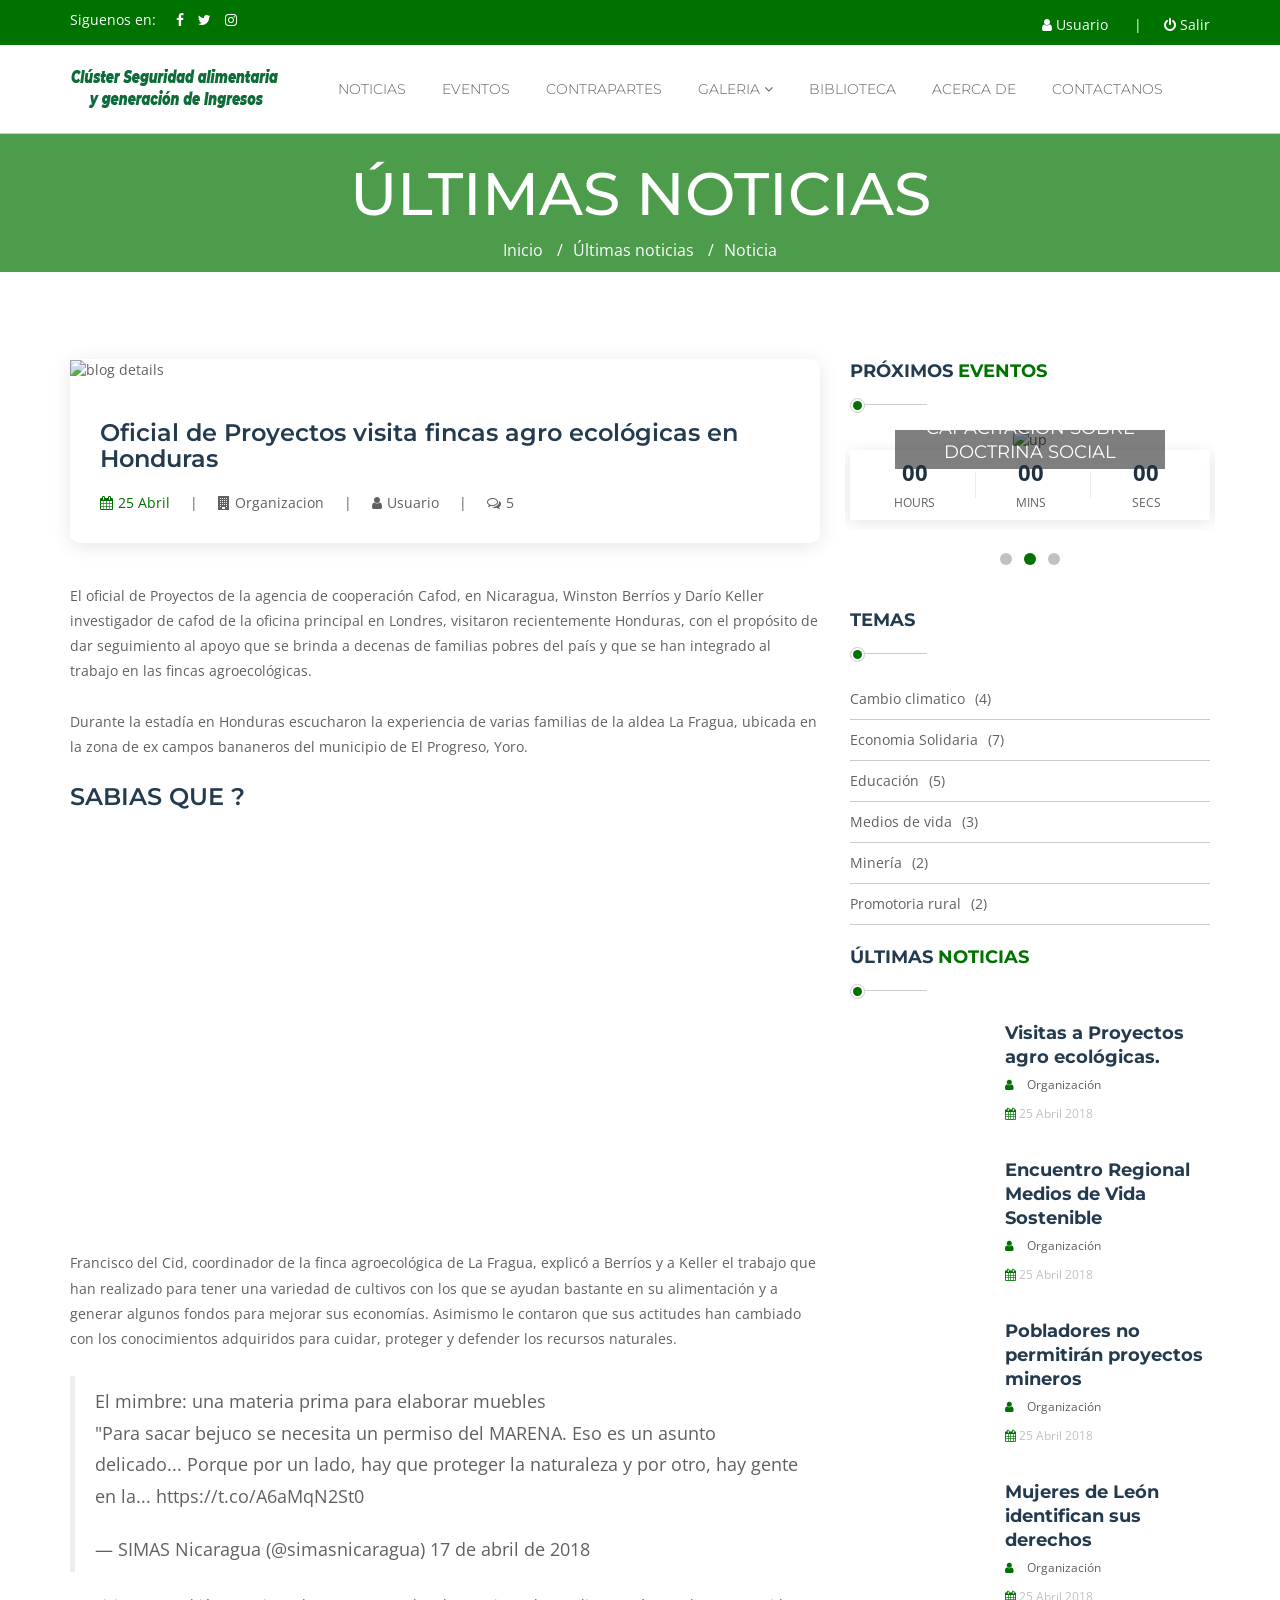
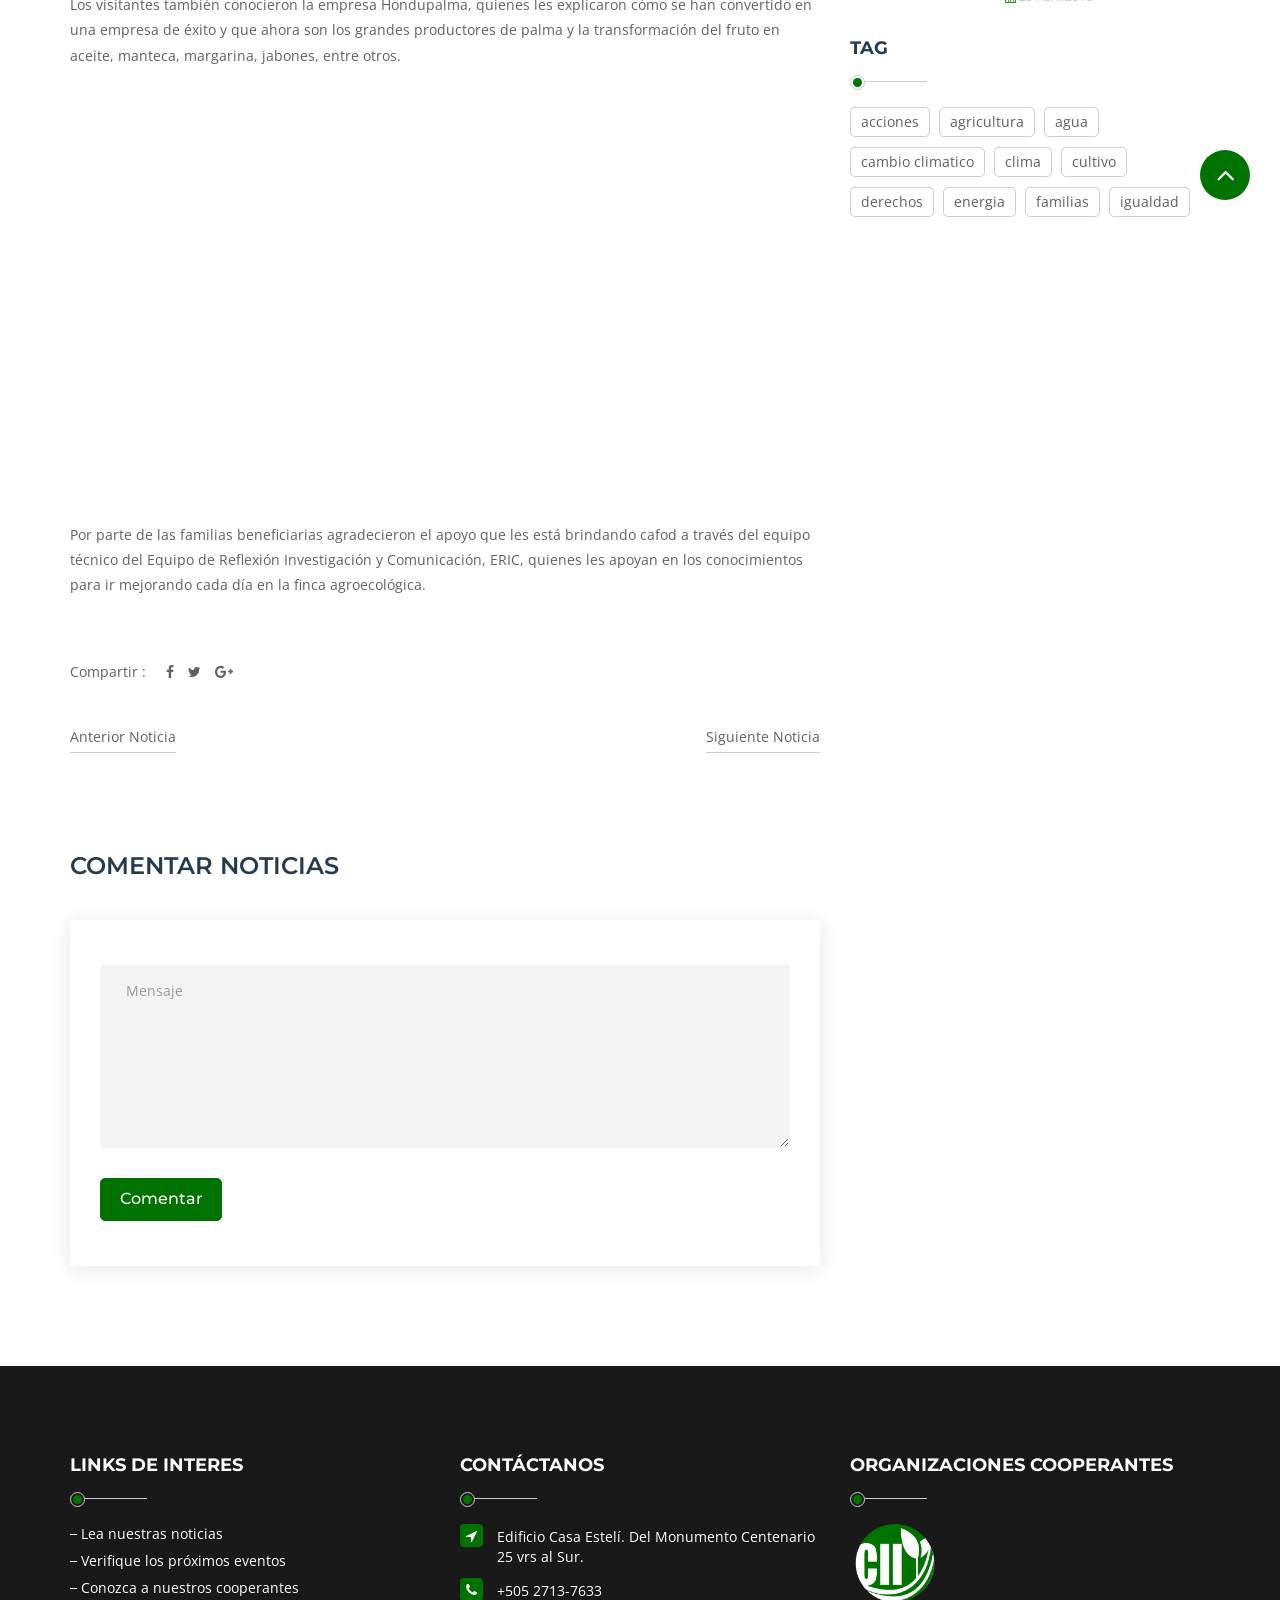
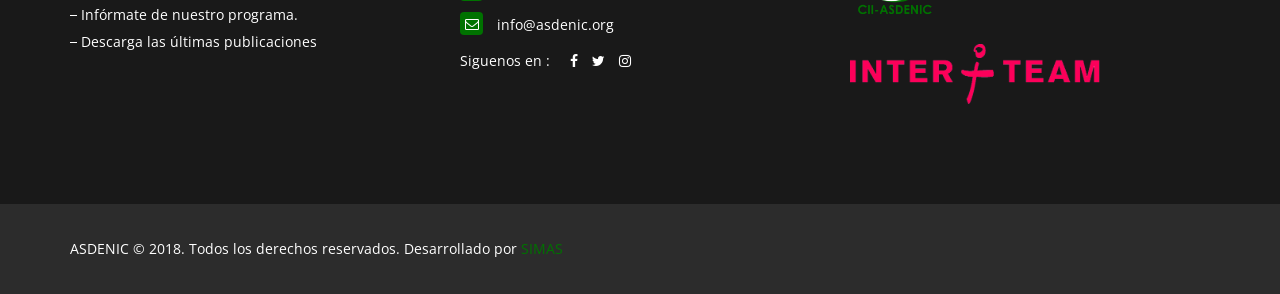
==== commit 6a0ac928: "agregando cambios" ====
--- a/blog-details.html
+++ b/blog-details.html
@@ -100,47 +100,34 @@
     </nav>
     <div class="main-menu-area main-menu-area main-menu-fixed">
         <div class="container">
-            <div class="menu-logo">
-                <div class="logo">
-                    <a href="index.html" class="logo-index"><img src="" alt="" /></a>
-                </div>
-                <nav id="easy-menu">
-                    <ul class="menu-list">
-                        <li><a href="index.html">Inicio <i class="fa fa-angle-down"></i></a>
-                            <ul class="dropdown">
-                                <li><a href="index.html">Home One</a></li>
-                                <li><a href="index-two.html">Home Two</a></li>
-                            </ul>
-                        </li>
-                        <li><a href="blog.html">Noticias <i class="fa fa-angle-down"></i></a>
-                            <ul class="dropdown">
-                                <li><a href="blog.html">Blog</a></li>
-                                <li><a href="blog-details.html">Blog Details</a></li>
-                            </ul>
-                        </li>
-                        <li><a href="events.html">Eventos <i class="fa fa-angle-down"></i></a>
-                            <ul class="dropdown">
-                                <li><a href="events.html">Events</a></li>
-                                <li><a href="event-details.html">Event Details</a></li>
-                            </ul>
-                        </li>
-                        
-                        <li><a href="causes.html">Contraparte <i class="fa fa-angle-down"></i></a>
-                            <ul class="dropdown">
-                                <li><a href="causes.html">Causes</a></li>
-                                <li><a href="causes-details.html">Causes Details</a></li>
-                            </ul>
-                        </li>
-                        <li><a href="about-us.html">Acerca de</a></li>
-                        <li><a href="contact-us.html">Contactanos</a></li>
-                   </ul>
-               </nav><!--#easy-menu-->
-               <!-- <div class="donate-button-wrap">
-                   <a href="donate.html" class="btn base-bg hidden-xs hidden-sm">Donet Now</a>
-                   <a href="#" class="hidden-lg hidden-md" id="humbarger-icon"><i class="fa fa-bars"></i> </a>
-               </div> -->
+                <div class="menu-logo">
+                    <div class="logo">
+                        <a href="index.html" class="logo-index"><img src="images/nlogo-01.png" alt="" /></a>
+                    </div>
+                    <nav id="easy-menu">
+                        <ul class="menu-list">
+                            
+                            <li><a href="blog.html">Noticias </a>
+                            </li>
+                            <li><a href="events.html">Eventos </a>
+                            </li>
+                            
+                            <li><a href="causes.html">Contrapartes </a>
+
+                            </li>
+                            <li><a href="index.html">Galeria <i class="fa fa-angle-down"></i></a>
+                                <ul class="dropdown">
+                                    <li><a href="index.html">Home One</a></li>
+                                    <li><a href="index-two.html">Home Two</a></li>
+                                </ul>
+                            </li>
+                            <li><a href="about-us.html">Biblioteca</a></li>
+                            <li><a href="about-us.html">Acerca de</a></li>
+                            <li><a href="contact-us.html">Contactanos</a></li>
+                       </ul>
+                   </nav>
+                </div>
             </div>
-        </div>
     </div>
    
     <div class="banner-area banner-area--blog all-text-white text-center">
